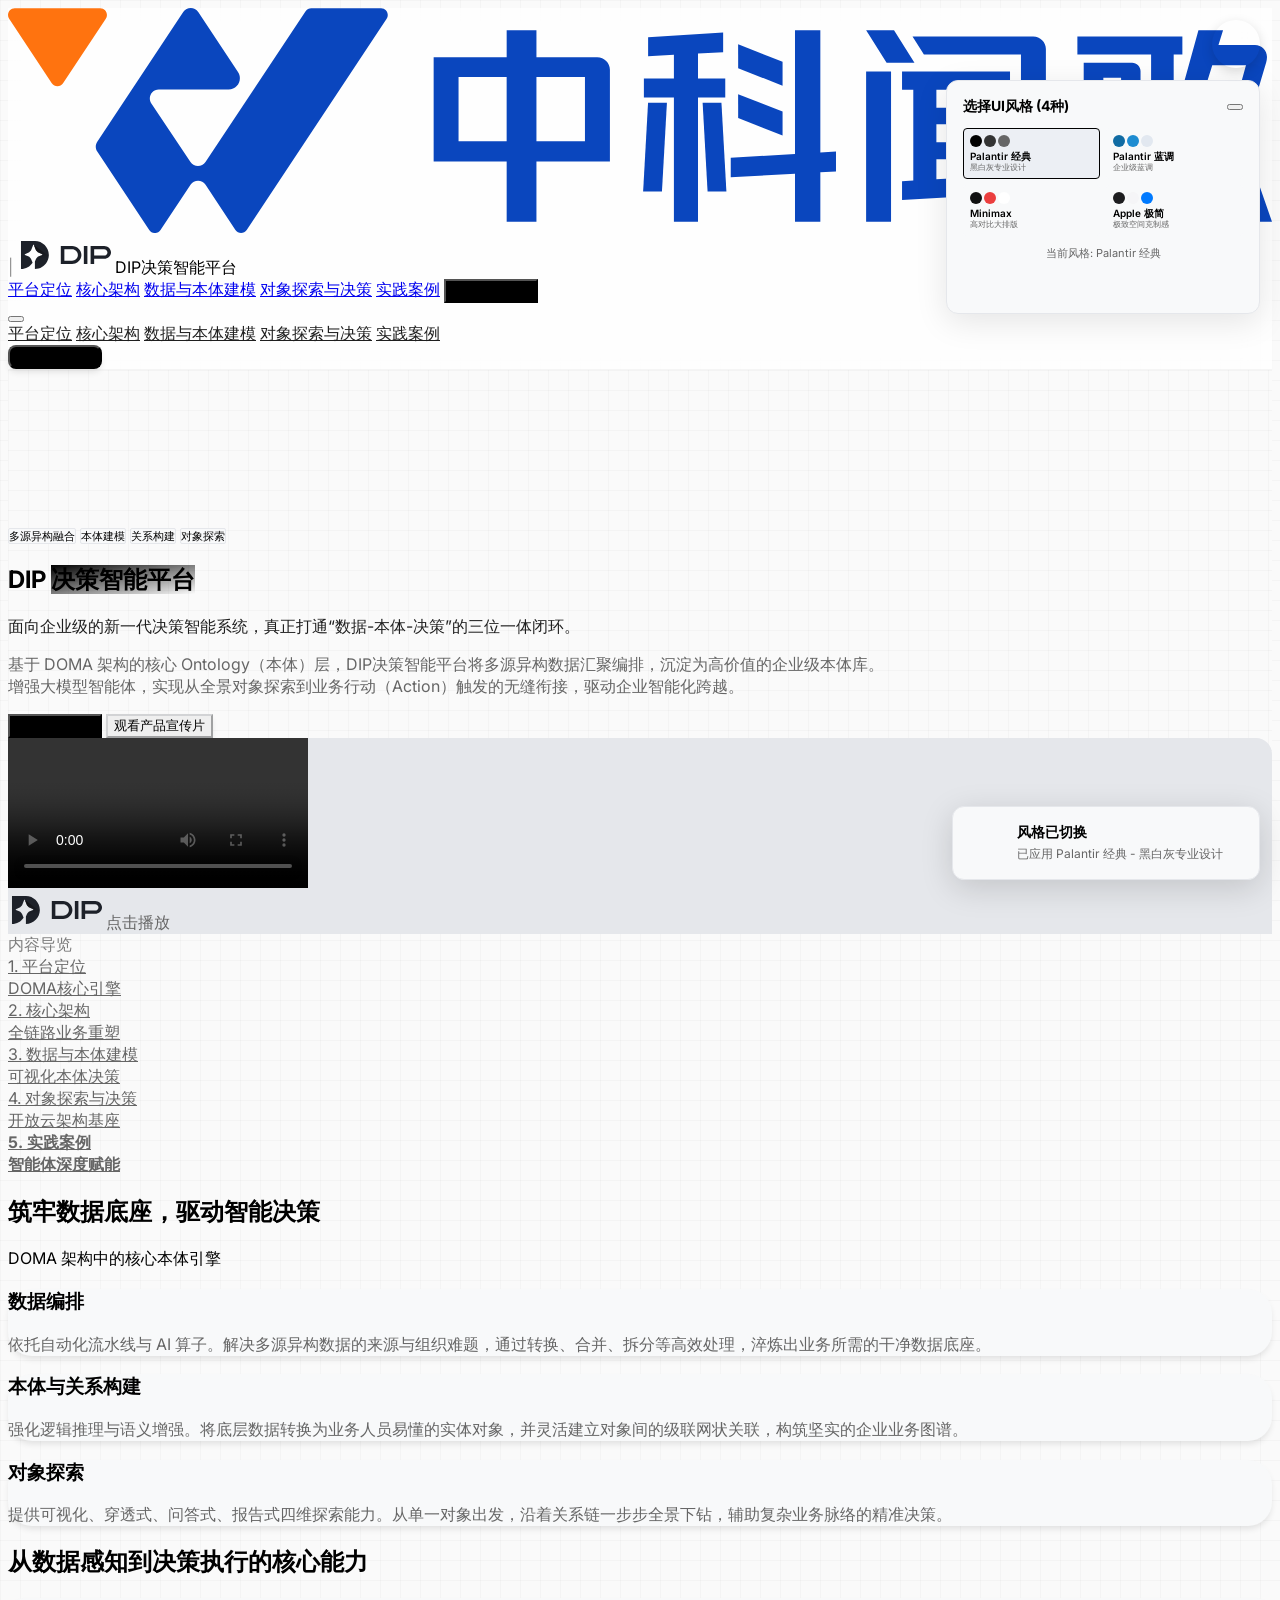
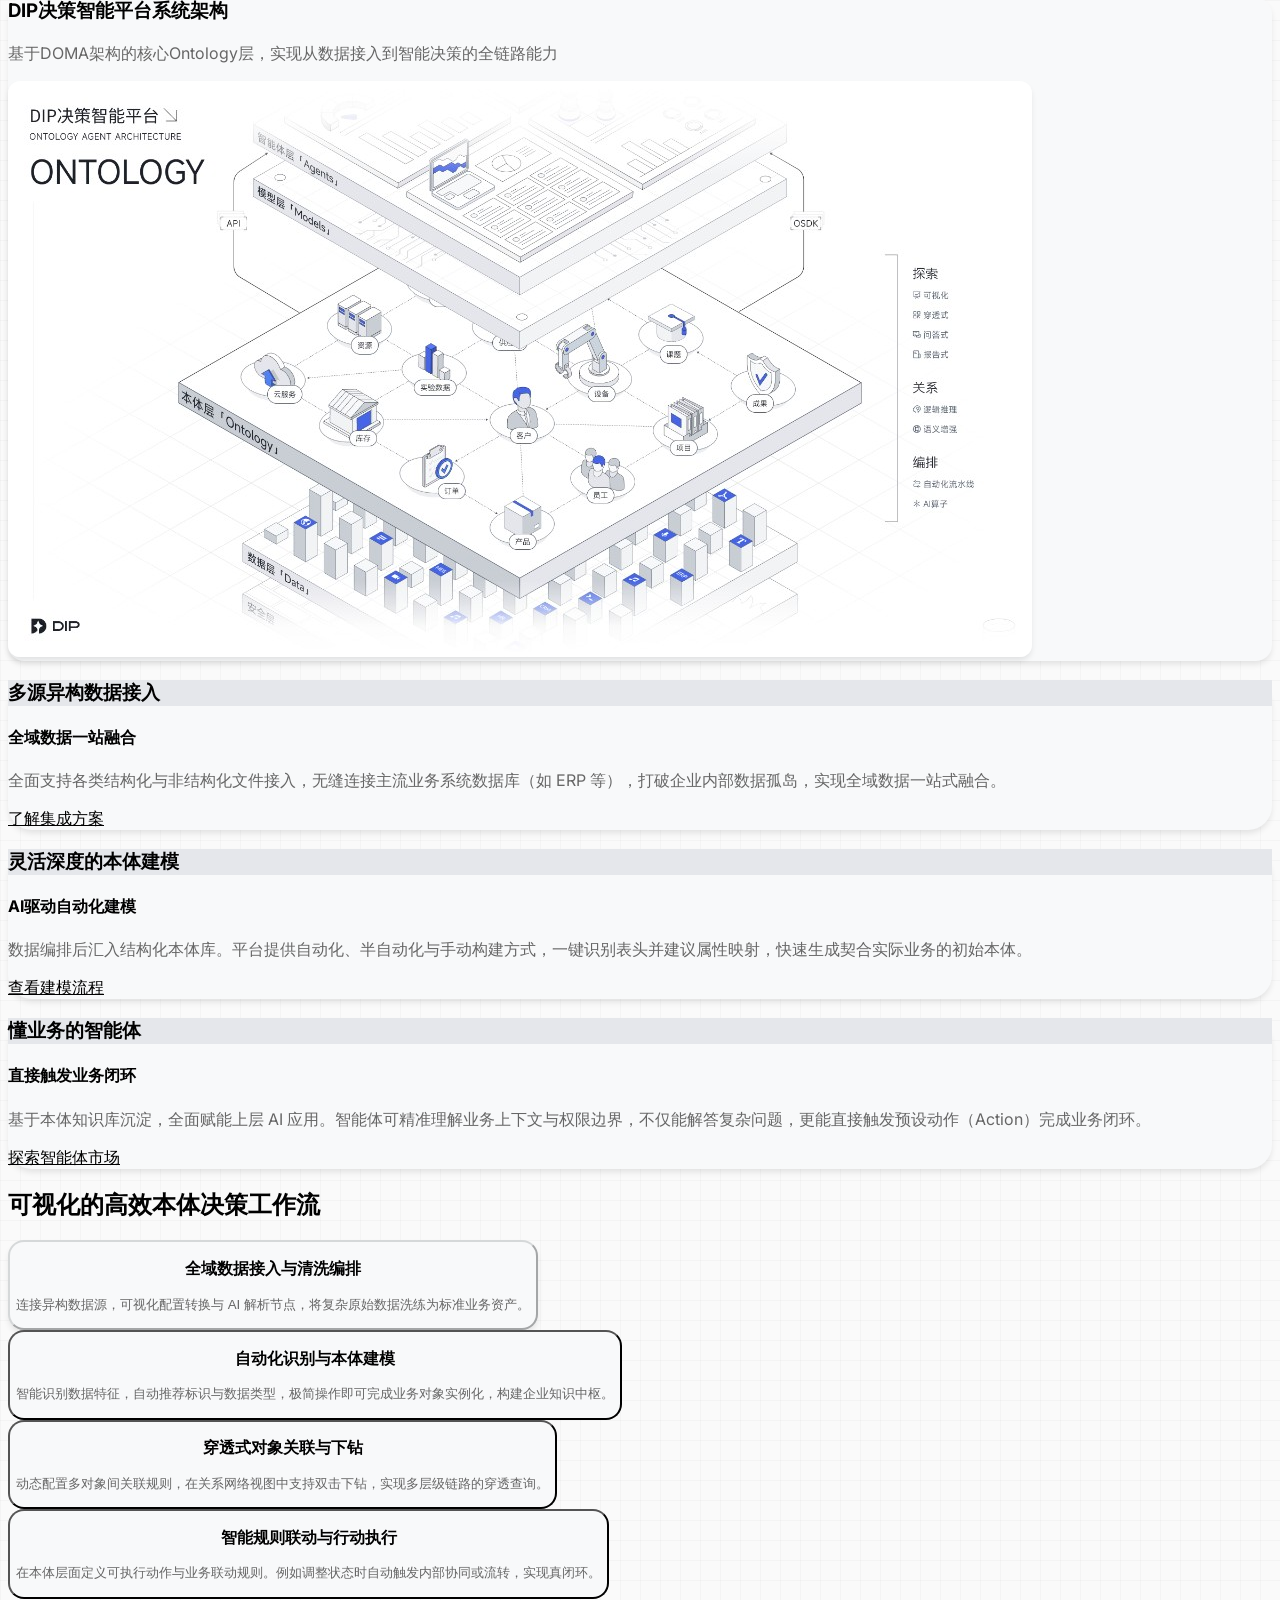
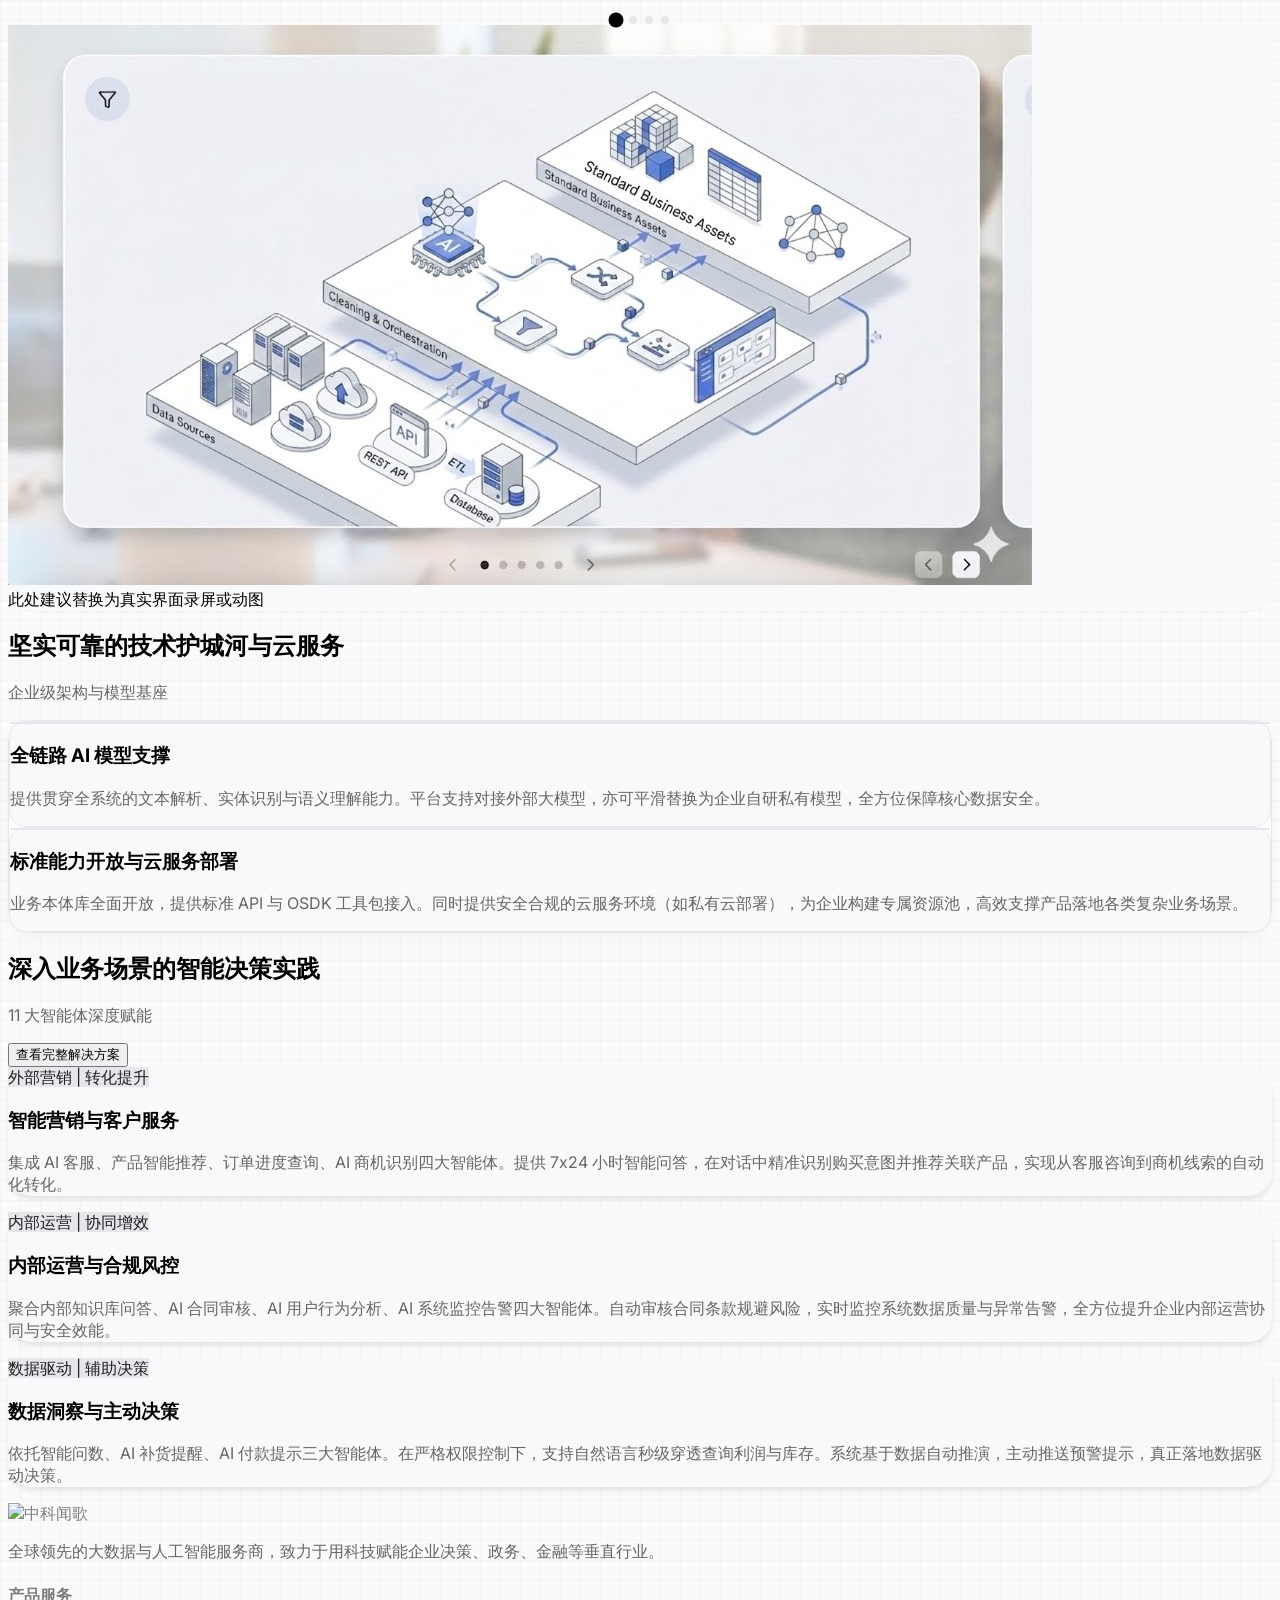
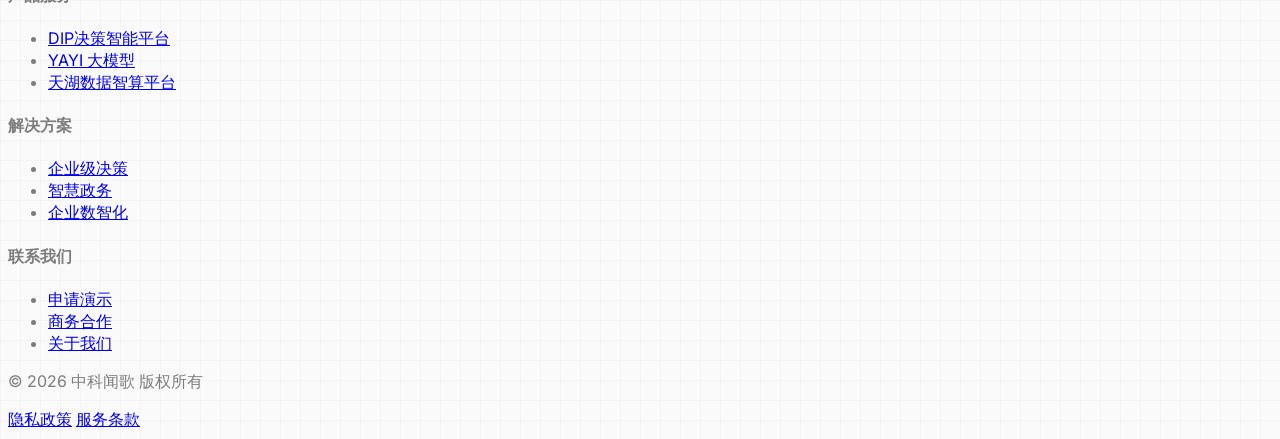
==== index.html @ 0b4388de "恢复核心架构三卡 logo；页面上仅去掉两处英文小标题（Ontology Core Capabilities / Ontology-Driven Workflows） Made-with: Curso" ====
<!DOCTYPE html>
<html lang="zh-CN" class="scroll-smooth">
<head>
    <meta charset="UTF-8">
    <meta name="viewport" content="width=device-width, initial-scale=1.0">
    <title>DIP决策智能平台 - 8种精选主题风格展示</title>
    
    <script src="https://cdn.tailwindcss.com"></script>
    <script>
        tailwind.config = {
    theme: {
        extend: {
            fontFamily: {
                sans: ['Inter', 'system-ui', 'sans-serif'],
            },
            colors: {
                primary: 'var(--color-primary)',
                secondary: 'var(--color-secondary)',
                accent: 'var(--color-accent)',
                background: 'var(--color-background)',
                surface: 'var(--color-surface)',
                textPrimary: 'var(--color-text-primary)',
                textSecondary: 'var(--color-text-secondary)',
                border: 'var(--color-border)',
                success: 'var(--color-success)',
                warning: 'var(--color-warning)',
                error: 'var(--color-error)',
            },
            borderRadius: {
                'theme-small': 'var(--radius-small)',
                'theme-medium': 'var(--radius-medium)',
                'theme-large': 'var(--radius-large)',
                'theme-xlarge': 'var(--radius-xlarge)',
            },
            boxShadow: {
                'theme-small': 'var(--shadow-small)',
                'theme-medium': 'var(--shadow-medium)',
                'theme-large': 'var(--shadow-large)',
                'theme-xlarge': 'var(--shadow-xlarge)',
            }
        }
    }
}
    </script>
    <link href="https://fonts.googleapis.com/css2?family=Inter:wght@300;400;500;600;700;800;900&display=swap" rel="stylesheet">
    
    <style>
        body {
            font-family: 'Inter', -apple-system, BlinkMacSystemFont, "Segoe UI", Roboto, "Helvetica Neue", Arial, sans-serif;
            background-color: #fafafa;
            color: #0f172a;
            -webkit-font-smoothing: antialiased;
        }
        .glass-panel {
            background: rgba(255, 255, 255, 0.75);
            backdrop-filter: blur(12px);
            border-bottom: 1px solid rgba(255, 255, 255, 0.5);
        }
        .toc-link {
            transition: all 0.3s ease;
        }
    </style>

<style>
/* =========================================
   CSS变量系统 - 8种深度定制主题
   ========================================= */
:root {
    --color-primary: #1e3a8a;
    --color-secondary: #1e40af;
    --color-accent: #3b82f6;
    --color-background: #f8fafc;
    --color-surface: #ffffff;
    --color-text-primary: #1e293b;
    --color-text-secondary: #64748b;
    --color-border: #e2e8f0;
    --color-gradient: linear-gradient(135deg, #1e3a8a 0%, #3b82f6 100%);
    --radius-base: 0.5rem;
    --shadow-base: 0 4px 6px -1px rgba(0, 0, 0, 0.1);
    --font-family: 'Inter', -apple-system, BlinkMacSystemFont, "Segoe UI", Roboto, "Helvetica Neue", Arial, sans-serif;
    --color-success: #10b981;
    --color-warning: #f59e0b;
    --color-error: #ef4444;
}

/* 1. Palantir主题 - 蓝调科技感 (深度仿写 Palantir 官网 & 蓝图风格) */
.theme-palantir {
    --color-primary: #1D4ED8; 
    --color-secondary: #2563EB; 
    --color-accent: #3B82F6;
    --color-background: #ffffff; 
    --color-surface: #ffffff;
    --color-text-primary: #0F172A;
    --color-text-secondary: #475569;
    --color-border: #E5E7EB;
    --color-gradient: linear-gradient(135deg, #1D4ED8 0%, #2563EB 100%);
    --radius-base: 0.25rem; 
    --shadow-base: 0 1px 2px rgba(0,0,0,0.05); 
    --font-family: "Helvetica Neue", -apple-system, BlinkMacSystemFont, "Segoe UI", Arial, sans-serif;
}

/* 2. Kimi主题 - 清新呼吸感 */
.theme-kimi {
    --color-primary: #2468f2;
    --color-secondary: #1c52c2;
    --color-accent: #5e93fb;
    --color-background: #ffffff; 
    --color-surface: #f9fafb;
    --color-text-primary: #111827;
    --color-text-secondary: #6b7280;
    --color-border: #f3f4f6;
    --color-gradient: linear-gradient(135deg, #2468f2 0%, #5e93fb 100%);
    --radius-base: 1.5rem; 
    --shadow-base: 0 10px 25px -5px rgba(36, 104, 242, 0.08);
    --font-family: -apple-system, BlinkMacSystemFont, "PingFang SC", "Microsoft YaHei", sans-serif;
}

/* 3. Minimax主题 - 高对比黑白与品牌红 */
.theme-minimax {
    --color-primary: #111111;
    --color-secondary: #666666;
    --color-accent: #eb3e3e;
    --color-background: #ffffff;
    --color-surface: #ffffff;
    --color-text-primary: #111111;
    --color-text-secondary: #666666;
    --color-border: #f0f0f0;
    --color-gradient: linear-gradient(135deg, #111111 0%, #333333 100%);
    --radius-base: 1.5rem;
    --shadow-base: 0 4px 20px rgba(0, 0, 0, 0.04);
    --font-family: "Outfit", "PingFang SC", -apple-system, sans-serif;
}

/* 4. Gemini主题 - 灵动多彩 */
.theme-gemini {
    --color-primary: #4285f4;
    --color-secondary: #ea4335;
    --color-accent: #fbbc05;
    --color-background: #ffffff;
    --color-surface: #ffffff;
    --color-text-primary: #202124;
    --color-text-secondary: #5f6368;
    --color-border: #dadce0;
    --color-gradient: linear-gradient(90deg, #4285f4, #ea4335, #fbbc04, #34a853);
    --radius-base: 1rem;
    --shadow-base: 0 1px 3px rgba(60,64,67,0.3), 0 4px 8px 3px rgba(60,64,67,0.15);
    --font-family: "Google Sans", "Inter", sans-serif;
}

/* 5. GPT主题 - 极简实用主义 */
.theme-gpt {
    --color-primary: #10a37f;
    --color-secondary: #0d8265;
    --color-accent: #20b896;
    --color-background: #ffffff;
    --color-surface: #f7f7f8;
    --color-text-primary: #000000;
    --color-text-secondary: #353740;
    --color-border: #e5e7eb;
    --color-gradient: linear-gradient(135deg, #10a37f 0%, #0d8265 100%);
    --radius-base: 0.375rem; 
    --shadow-base: none; 
    --font-family: "Söhne", ui-sans-serif, system-ui, -apple-system, sans-serif;
}

/* 6. Apple主题 - 极致空间感 */
.theme-apple {
    --color-primary: #000000;
    --color-secondary: #1d1d1f;
    --color-accent: #2997ff;
    --color-background: #f5f5f7;
    --color-surface: #ffffff;
    --color-text-primary: #1d1d1f;
    --color-text-secondary: #86868b;
    --color-border: #d2d2d7;
    --color-gradient: linear-gradient(135deg, #1d1d1f 0%, #434344 100%);
    --radius-base: 1.25rem;
    --shadow-base: 0 4px 24px rgba(0, 0, 0, 0.04); 
    --font-family: -apple-system, BlinkMacSystemFont, "SF Pro Text", "Helvetica Neue", sans-serif;
}

/* 7. 智谱主题 - 严谨科研视感 */
.theme-zhipu {
    --color-primary: #0066ff;
    --color-secondary: #0052cc;
    --color-accent: #3385ff;
    --color-background: #f4f6f8;
    --color-surface: #ffffff;
    --color-text-primary: #1a1a1a;
    --color-text-secondary: #666666;
    --color-border: #e2e6ea;
    --color-gradient: linear-gradient(135deg, #0066ff 0%, #0052cc 100%);
    --radius-base: 0.25rem;
    --shadow-base: 0 2px 8px rgba(0, 102, 255, 0.08);
    --font-family: "PingFang SC", "Microsoft YaHei", sans-serif;
}

/* 8. Palantir2主题 - 经典黑白灰 */
.theme-palantir2 {
    --color-primary: #000000;
    --color-secondary: #1a1a1a;
    --color-accent: #666666;
    --color-background: #ffffff;
    --color-surface: #f8f9fa;
    --color-text-primary: #000000;
    --color-text-secondary: #666666;
    --color-text-tertiary: #999999;
    --color-border: #e5e7eb;
    --color-gradient: none;
    --color-success: #00a86b;
    --color-warning: #ff9500;
    --color-error: #ff3b30;
    --radius-sm: 0.125rem;
    --radius-md: 0.25rem;
    --radius-lg: 0.375rem;
    --radius-xl: 0.5rem;
    --shadow-sm: 0 1px 1px rgba(0, 0, 0, 0.04);
    --shadow-md: 0 1px 2px rgba(0, 0, 0, 0.05);
    --shadow-lg: 0 2px 4px rgba(0, 0, 0, 0.05);
    --icon-stroke-width: 1.2px;
    --icon-linecap: square;
    --icon-linejoin: miter;
    --icon-color: #666666;
}

/* =========================================
   主题级别的深度UI复写 (排版、标题、Pills)
   ========================================= */

/* 基础过渡 */
body, h1, h2, h3, p, span, div { transition: background-color 0.3s ease, color 0.3s ease, border-color 0.3s ease; }

/* ===== 1. Palantir 蓝调 (深度定制覆盖) ===== */
.theme-palantir h1 { font-weight: 700 !important; letter-spacing: -0.02em !important; }
.theme-palantir h1 .bg-clip-text { background: none !important; color: var(--color-primary) !important; -webkit-text-fill-color: var(--color-primary) !important; }
.theme-palantir .hero-pills > span { background: #ffffff !important; border: 1px solid #cbd5e1 !important; color: #334155 !important; border-radius: 0.25rem !important; text-transform: uppercase; font-size: 0.75rem !important; font-weight: 600 !important; letter-spacing: 0.05em !important; padding: 0.4rem 1rem !important; box-shadow: none !important; transition: all 0.2s ease !important; }
.theme-palantir .hero-pills > span:hover { border-color: var(--color-secondary) !important; color: var(--color-secondary) !important; background: #f8fafc !important; }
.theme-palantir button.bg-slate-900 { background: var(--color-primary) !important; color: #ffffff !important; border-radius: 0.25rem !important; border: none !important; box-shadow: none !important; text-transform: uppercase; letter-spacing: 0.05em; font-size: 0.875rem !important;}
.theme-palantir button.bg-white\/80 { background: #ffffff !important; color: var(--color-text-primary) !important; border: 1px solid #cbd5e1 !important; border-radius: 0.25rem !important; box-shadow: none !important; text-transform: uppercase; letter-spacing: 0.05em; font-size: 0.875rem !important;}
.theme-palantir button.bg-white\/80:hover { border-color: var(--color-primary) !important; color: var(--color-primary) !important; }
/* Palantir 内容导览：时间线 / Stepper 风格 - 左侧圆点 + 竖线，偏数据平台感 */
.theme-palantir #toc-nav { border-left: 2px solid #e2e8f0 !important; padding-left: 1.25rem !important; margin-left: 5px !important; }
.theme-palantir .toc-link { position: relative !important; border-left: none !important; padding: 0.5rem 0 0.5rem 0 !important; margin-left: 0 !important; margin-bottom: 0.35rem !important; border-radius: 0 !important; background: transparent !important; color: #64748b !important; font-weight: 500 !important; transition: all 0.2s ease !important; transform: none !important; padding-left: 0.75rem !important; }
.theme-palantir .toc-link::before { content: '' !important; position: absolute !important; left: -1.375rem !important; top: 1.1rem !important; width: 8px !important; height: 8px !important; border-radius: 50% !important; background: #fff !important; border: 2px solid #94a3b8 !important; transition: all 0.2s ease !important; box-sizing: border-box !important; }
.theme-palantir .toc-link:hover { color: #1e3a5f !important; }
.theme-palantir .toc-link:hover::before { border-color: #64748b !important; background: #f1f5f9 !important; }
.theme-palantir .toc-link.active-toc { color: #1D4ED8 !important; font-weight: 600 !important; background: transparent !important; }
.theme-palantir .toc-link.active-toc::before { background: #1D4ED8 !important; border-color: #1D4ED8 !important; box-shadow: 0 0 0 3px rgba(29,78,216,0.2) !important; }
.theme-palantir .toc-link.active-toc .text-slate-500 { color: #475569 !important; }
.theme-palantir #features .grid > .group { border-radius: 2.5rem !important; border: 1px solid #e2e8f0 !important; box-shadow: 0 10px 30px rgba(0,0,0,0.04) !important; background-color: #ffffff !important; overflow: hidden !important; padding: 0 !important; }
.theme-palantir #features .bg-slate-100 { background: linear-gradient(180deg, #334155 0%, #475569 100%) !important; background-color: #334155 !important; background-image: none !important; border-bottom: none !important; height: auto !important; padding: 3rem 2rem !important; }
.theme-palantir #features .bg-slate-100 .theme-text-primary { color: #ffffff !important; }
.theme-palantir #features .bg-slate-100 i { color: #ffffff !important; stroke-width: 2px !important; width: 2.5rem !important; height: 2.5rem !important; margin-bottom: 1.5rem !important; }
.theme-palantir #features .bg-slate-100 .opacity-10 { display: none !important; }
.theme-palantir .workflow-btn { border: 1px solid transparent !important; border-bottom: 1px solid #e2e8f0 !important; border-radius: 0 !important; box-shadow: none !important; background: transparent !important; transition: all 0.2s !important; }
.theme-palantir .workflow-btn.active { border-color: transparent !important; border-bottom: 1px solid var(--color-primary) !important; background: #f8fafc !important; }
.theme-palantir .workflow-btn .icon-container { background: #f1f5f9 !important; border: 1px solid #e2e8f0 !important; border-radius: 0.25rem !important; color: #64748b !important; }
.theme-palantir .workflow-btn.active .icon-container { background: var(--color-primary) !important; border-color: var(--color-primary) !important; color: #ffffff !important; }
.theme-palantir .workflow-btn.active .title-text { color: var(--color-primary) !important; }
/* Palantir 企业/技术护城河卡片：左侧蓝条 + 轻量图标，数据平台感 */
.theme-palantir #enterprise > div.bg-slate-900 { background: linear-gradient(165deg, #f1f5f9 0%, #e2e8f0 100%) !important; border: 1px solid #cbd5e1 !important; border-radius: 0.5rem !important; box-shadow: none !important; background-image: none !important; }
.theme-palantir #enterprise > div.bg-slate-900 .opacity-10 { display: none !important; }
.theme-palantir #enterprise > div.bg-slate-900 .text-white { color: #0f172a !important; font-weight: 700 !important; letter-spacing: 0.02em !important; }
.theme-palantir #enterprise > div.bg-slate-900 .text-slate-400 { color: #475569 !important; line-height: 1.65 !important; }
.theme-palantir #enterprise > div.bg-slate-900 .bg-slate-800\/50 { background: #ffffff !important; border: 1px solid #e2e8f0 !important; border-left: 4px solid var(--color-primary) !important; border-radius: 0.375rem !important; box-shadow: 0 1px 3px rgba(0,0,0,0.04) !important; padding: 1.75rem 1.75rem 1.75rem 1.5rem !important; transition: box-shadow 0.2s ease, border-color 0.2s ease, background 0.2s ease !important; }
.theme-palantir #enterprise > div.bg-slate-900 .bg-slate-800\/50:hover { border-left-color: var(--color-secondary) !important; box-shadow: 0 8px 24px -4px rgba(29,78,216,0.12) !important; background: #ffffff !important; }
.theme-palantir #enterprise > div.bg-slate-900 .w-14.h-14 { width: 3rem !important; height: 3rem !important; min-width: 3rem !important; min-height: 3rem !important; background: rgba(29,78,216,0.1) !important; border: none !important; color: var(--color-primary) !important; border-radius: 50% !important; box-shadow: none !important; margin-bottom: 1.25rem !important; }
.theme-palantir #enterprise > div.bg-slate-900 .w-14.h-14 i { color: var(--color-primary) !important; stroke-width: 1.75px !important; width: 1.25rem !important; height: 1.25rem !important; }
/* Palantir 平台定位卡片：左侧细线 + 图标轻量化 */
.theme-palantir #dominance .group { border-radius: 0.375rem !important; border: 1px solid #e2e8f0 !important; border-left: 3px solid var(--color-primary) !important; box-shadow: 0 1px 3px rgba(0,0,0,0.04) !important; background: #ffffff !important; transition: box-shadow 0.2s ease, border-left-color 0.2s ease !important; }
.theme-palantir #dominance .group:hover { border-left-color: var(--color-secondary) !important; box-shadow: 0 8px 20px -4px rgba(29,78,216,0.1) !important; }
.theme-palantir #dominance .w-16.h-16 { background: rgba(29,78,216,0.08) !important; border: none !important; border-radius: 50% !important; color: var(--color-primary) !important; box-shadow: none !important; }
.theme-palantir #dominance .group:hover .w-16.h-16 { background: rgba(29,78,216,0.14) !important; color: var(--color-primary) !important; }
.theme-palantir #dominance .group h3 { color: #0f172a !important; font-weight: 700 !important; letter-spacing: 0.01em !important; }
.theme-palantir #dominance .group p.text-slate-500 { color: #475569 !important; }
/* Palantir 核心架构卡片：顶部细蓝线 + 深色头区统一 */
.theme-palantir #features .grid > .group { border-top: 3px solid var(--color-primary) !important; border-radius: 0.375rem !important; overflow: hidden !important; }
.theme-palantir #features .grid > .group:hover { box-shadow: 0 12px 32px -8px rgba(29,78,216,0.08) !important; }
.theme-palantir #features .bg-slate-100 .theme-text-primary { color: #ffffff !important; }
.theme-palantir #features .bg-slate-100 i { color: rgba(255,255,255,0.95) !important; }
/* Palantir 实践案例卡片：左侧细条 + 标签样式 */
.theme-palantir #cases .group { border-radius: 0.375rem !important; border: 1px solid #e2e8f0 !important; border-left: 3px solid transparent !important; box-shadow: none !important; padding: 1.75rem 1.75rem 1.75rem 1.5rem !important; background: #ffffff !important; transition: border-color 0.2s, box-shadow 0.2s, border-left-color 0.2s !important; transform: none !important; }
.theme-palantir #cases .group:hover { border-left-color: var(--color-primary) !important; box-shadow: 0 8px 24px -4px rgba(29,78,216,0.1) !important; }
.theme-palantir #cases .bg-slate-100 { background: rgba(29,78,216,0.06) !important; color: var(--color-primary) !important; border: 1px solid rgba(29,78,216,0.15) !important; border-radius: 0.25rem !important; font-weight: 600 !important; font-size: 0.6875rem !important; letter-spacing: 0.04em !important; text-transform: uppercase !important; }
.theme-palantir #cases h3.theme-text-primary { color: #0f172a !important; font-weight: 700 !important; transition: color 0.2s !important; }
.theme-palantir #cases .group:hover h3.theme-text-primary { color: var(--color-primary) !important; }

/* ===== 2. Kimi 清新 ===== */
.theme-kimi h1 { font-weight: 800 !important; }
.theme-kimi h1 .bg-clip-text { background: none !important; color: #2468f2 !important; -webkit-text-fill-color: #2468f2 !important; }
.theme-kimi p.text-slate-500 { color: #6b7280 !important; font-size: 1.125rem !important; line-height: 1.8 !important; }
.theme-kimi .hero-pills > span { background: #f0f4ff !important; border: none !important; color: #2468f2 !important; padding: 0.5rem 1.25rem !important; border-radius: 9999px !important; box-shadow: none !important; font-weight: 600 !important; }

/* ===== 3. Minimax 高对比黑白灰 ===== */
.theme-minimax h1 { font-weight: 800 !important; letter-spacing: -0.02em !important; font-size: clamp(2.5rem, 5vw, 4.5rem) !important; }
.theme-minimax h1 .bg-clip-text { background: none !important; color: #111111 !important; -webkit-text-fill-color: #111111 !important; }
.theme-minimax p.text-slate-500, .theme-minimax p.text-slate-700 { color: #111111 !important; font-weight: 500 !important; }
.theme-minimax .hero-pills > span { background: #ffffff !important; color: #111111 !important; border: 1px solid #e5e7eb !important; border-radius: 9999px !important; padding: 0.5rem 1.25rem !important; font-weight: 600 !important; box-shadow: 0 2px 8px rgba(0,0,0,0.05) !important; transition: all 0.3s ease !important; }
.theme-minimax .hero-pills > span:hover { border-color: #0050A0 !important; color: #0050A0 !important; box-shadow: 0 4px 12px rgba(0,80,160,0.1) !important; }
.theme-minimax .hero-pills svg.lucide-sparkles { stroke: url(#wenge-brand-gradient) !important; stroke-width: 2.5px !important; }
.theme-minimax button.bg-slate-900 { background: #0050A0 !important; color: #ffffff !important; border-radius: 9999px !important; border: none !important; box-shadow: 0 6px 20px rgba(0,80,160,0.25) !important; }
.theme-minimax button.bg-white\/80 { background: #ffffff !important; color: #111111 !important; border: 1px solid #e5e7eb !important; border-radius: 9999px !important; box-shadow: none !important;}
.theme-minimax #toc-nav { border-left: 2px solid #f0f0f0 !important; padding-left: 0 !important; }
.theme-minimax .toc-link { border-left: 2px solid transparent !important; padding: 0.5rem 0 0.5rem 1rem !important; margin-bottom: 0.5rem !important; border-radius: 0 !important; background-color: transparent !important; color: #999999 !important; transition: all 0.3s ease !important; transform: none !important; margin-left: -2px !important; }
.theme-minimax .toc-link:hover { background-color: transparent !important; color: #111111 !important; }
.theme-minimax .toc-link.active-toc { background-color: transparent !important; color: #111111 !important; border-left: 2px solid #0050A0 !important; box-shadow: none !important; transform: none !important; }
.theme-minimax .toc-link.active-toc .text-slate-500 { color: #666666 !important; }
.theme-minimax .workflow-btn { border: none !important; box-shadow: none !important; background: transparent !important; border-radius: 0.75rem !important; }
.theme-minimax .workflow-btn.active { background: rgba(0,80,160,0.04) !important; border: 1px solid rgba(0,80,160,0.15) !important; }
.theme-minimax .workflow-btn .icon-container { border: none !important; background: #ffffff !important; box-shadow: 0 2px 8px rgba(0,0,0,0.05) !important; }
.theme-minimax .workflow-btn.active .icon-container, .theme-minimax .workflow-btn.active .title-text { color: #0050A0 !important; }
.theme-minimax .nav-dots .dot.active { background-color: #0050A0 !important; transform: scale(1.5) !important; }
.theme-minimax #enterprise > div.bg-slate-900 { background-color: #ffffff !important; border: 1px solid #e5e7eb !important; box-shadow: 0 4px 24px rgba(0,0,0,0.02) !important; color: #111111 !important; }
.theme-minimax #enterprise > div.bg-slate-900 .text-white { color: #111111 !important; }
.theme-minimax #enterprise > div.bg-slate-900 .text-slate-400 { color: #666666 !important; }
.theme-minimax #enterprise > div.bg-slate-900 .opacity-10 { display: none !important; }
.theme-minimax #enterprise > div.bg-slate-900 .bg-slate-800\/50 { background-color: #f9fafb !important; border: 1px solid #f3f4f6 !important; }
.theme-minimax #enterprise > div.bg-slate-900 .bg-slate-800\/50:hover { background-color: #f0f4f8 !important; }
.theme-minimax #enterprise > div.bg-slate-900 .bg-slate-800 { background-color: #ffffff !important; border: 1px solid #e5e7eb !important; box-shadow: 0 2px 8px rgba(0,0,0,0.04) !important; }
.theme-minimax #enterprise > div.bg-slate-900 .text-slate-300 { color: #0050A0 !important; } 
.theme-minimax #features .bg-slate-100 { background-color: #f9fafb !important; background-image: none !important; border-bottom: 1px solid #f0f0f0 !important; }
.theme-minimax #features .bg-slate-100 .theme-text-primary { color: #111111 !important; }
.theme-minimax #features .bg-slate-100 .opacity-10 { display: none !important; }

/* ===== 4. Apple 极致空间 (带有品牌色微交互) ===== */
.theme-apple h1 { font-weight: 700 !important; letter-spacing: -0.04em !important; font-size: clamp(3rem, 6vw, 5.5rem) !important; }
.theme-apple h1 .bg-clip-text { background-image: linear-gradient(135deg, #0050A0 0%, #1d1d1f 30%, #1d1d1f 70%, #F56B00 100%) !important; -webkit-text-fill-color: transparent !important; }
.theme-apple p.text-slate-500, .theme-apple p.text-slate-700 { color: #515154 !important; font-weight: 400 !important; }
.theme-apple section.bg-white { background-color: #f5f5f7 !important; }
.theme-apple .hero-pills > span { background: #ffffff !important; border: 1px solid #d2d2d7 !important; color: #1d1d1f !important; border-radius: 9999px !important; padding: 0.5rem 1.25rem !important; box-shadow: none !important; font-weight: 500 !important; font-size: 0.85rem !important; transition: all 0.3s ease !important; }
.theme-apple .hero-pills > span:hover { background: #1d1d1f !important; color: #ffffff !important; border-color: #1d1d1f !important; }
.theme-apple .hero-pills svg.lucide-sparkles { stroke: url(#wenge-brand-gradient) !important; stroke-width: 2.5px !important; }
.theme-apple .hero-pills > span:hover svg.lucide-sparkles { stroke: #ffffff !important; }
.theme-apple button.bg-slate-900 { background: #1d1d1f !important; color: #ffffff !important; border-radius: 9999px !important; border: none !important; box-shadow: none !important; padding: 0.75rem 2rem !important; font-weight: 500 !important; transition: all 0.3s ease !important; }
.theme-apple button.bg-slate-900:hover { background: #0050A0 !important; box-shadow: 0 4px 15px rgba(0, 80, 160, 0.3) !important; } 
.theme-apple button.bg-white\/80 { background: transparent !important; color: #1d1d1f !important; border: 1px solid #1d1d1f !important; border-radius: 9999px !important; box-shadow: none !important; font-weight: 500 !important; transition: all 0.3s ease !important; }
.theme-apple button.bg-white\/80:hover { background: #1d1d1f !important; color: #ffffff !important; border-color: #1d1d1f !important; }
.theme-apple button.bg-white\/80:hover i { color: #ffffff !important; }
.theme-apple button.bg-white\/80 i { color: #1d1d1f !important; transition: color 0.3s ease !important; }
/* Apple 内容导览：轻量蓝调 · 左侧竖条 - 留白足、当前项用蓝色强调，不压重 */
.theme-apple #toc-nav { border-left: none !important; padding-left: 0 !important; }
.theme-apple .toc-link { border-left: 4px solid transparent !important; padding: 0.65rem 1rem 0.65rem 1rem !important; margin-bottom: 0.35rem !important; border-radius: 0 12px 12px 0 !important; background-color: #f5f5f7 !important; color: #86868b !important; transition: all 0.25s ease !important; transform: none !important; font-weight: 500 !important; }
.theme-apple .toc-link:hover { color: #1d1d1f !important; background-color: #e8e8ed !important; }
.theme-apple .toc-link.active-toc { background-color: #e8f4fd !important; color: #0071e3 !important; border-left-color: #0071e3 !important; border: none !important; border-left: 4px solid #0071e3 !important; box-shadow: none !important; font-weight: 600 !important; }
.theme-apple .toc-link.active-toc .text-slate-500 { color: #5e9ce6 !important; }
.theme-apple #dominance .bg-white, .theme-apple #features > div.mb-12, .theme-apple #features .grid > .group, .theme-apple #cases .group { border-radius: 1.5rem !important; border: none !important; box-shadow: 0 4px 24px rgba(0,0,0,0.03) !important; background-color: #ffffff !important; }
.theme-apple #dominance .w-16.h-16 { background: #f5f5f7 !important; border: none !important; color: #1d1d1f !important; border-radius: 50% !important; transition: all 0.3s ease !important;}
.theme-apple #dominance .group:hover .w-16.h-16 { color: #0050A0 !important; background: #f0f4ff !important; } 
.theme-apple #features > div.mb-12 .bg-slate-50\/50, .theme-apple #features > div.mb-12 .bg-slate-50\/30 { background-color: #ffffff !important; border-bottom: 1px solid #f5f5f7 !important; }
.theme-apple #features .grid > .group .bg-slate-100 { background: #f5f5f7 !important; border-bottom: none !important; }
.theme-apple #features .grid > .group .theme-text-primary { color: #1d1d1f !important; transition: color 0.3s ease !important;}
.theme-apple #features .grid > .group:hover .theme-text-primary { color: #0050A0 !important; } 
.theme-apple #features .grid > .group .opacity-10 { display: none !important; }
.theme-apple .workflow-btn { border: none !important; box-shadow: none !important; background: transparent !important; border-radius: 1.25rem !important; transition: all 0.3s ease !important; }
.theme-apple .workflow-btn.active { background: #ffffff !important; box-shadow: 0 4px 24px rgba(0,0,0,0.04) !important; }
.theme-apple .workflow-btn .icon-container { border: none !important; background: #f5f5f7 !important; color: #1d1d1f !important; box-shadow: none !important; border-radius: 50% !important; }
.theme-apple .workflow-btn.active .icon-container { background: #0050A0 !important; color: #ffffff !important; } 
.theme-apple .workflow-btn.active .title-text { color: #1d1d1f !important; font-weight: 600 !important; }
.theme-apple .nav-dots .dot { background-color: #d2d2d7 !important; width: 8px !important; height: 8px !important; border-radius: 9999px !important; transition: all 0.3s cubic-bezier(0.4, 0, 0.2, 1) !important; }
.theme-apple .nav-dots .dot.active { background-color: #1d1d1f !important; transform: none !important; width: 28px !important; }
.theme-apple #workflow-ui-image { border-radius: 1.5rem !important; }
.theme-apple #workflows .aspect-\[4\/3\] { border: none !important; box-shadow: 0 10px 40px rgba(0,0,0,0.06) !important; border-radius: 1.5rem !important; }
.theme-apple #enterprise > div.bg-slate-900 { background-color: #000000 !important; border: none !important; border-radius: 2rem !important; box-shadow: 0 20px 40px rgba(0,0,0,0.1) !important; }
.theme-apple #enterprise > div.bg-slate-900 .opacity-10 { display: none !important; }
.theme-apple #enterprise > div.bg-slate-900 .bg-slate-800\/50 { background-color: #1c1c1e !important; border: none !important; border-radius: 1.5rem !important; transition: all 0.3s ease !important; }
.theme-apple #enterprise > div.bg-slate-900 .bg-slate-800\/50:hover { background-color: #2c2c2e !important; transform: scale(1.02) !important; }
.theme-apple #enterprise > div.bg-slate-900 .w-14.h-14 { background-color: #3a3a3c !important; border: none !important; color: #ffffff !important; border-radius: 50% !important; box-shadow: none !important; transition: color 0.3s ease !important;}
.theme-apple #enterprise > div.bg-slate-900 .bg-slate-800\/50:hover .w-14.h-14 i { color: #F56B00 !important; } 
.theme-apple #enterprise > div.bg-slate-900 .text-white { color: #f5f5f7 !important; }
.theme-apple #enterprise > div.bg-slate-900 .text-slate-400 { color: #a1a1aa !important; }
.theme-apple #cases .group { padding: 2.5rem !important; }
.theme-apple #cases .bg-slate-100 { background: #f5f5f7 !important; color: #1d1d1f !important; font-weight: 600 !important; border: none !important; padding: 0.4rem 1rem !important; border-radius: 9999px !important; }
.theme-apple #cases h3.theme-text-primary { color: #1d1d1f !important; font-weight: 600 !important; transition: color 0.3s ease !important; }
.theme-apple #cases .group:hover h3.theme-text-primary { color: #0050A0 !important; } 

/* ===== 5. Palantir 经典 (修复悬浮按钮丢失bug) ===== */
.theme-palantir2 [data-lucide] { stroke-width: var(--icon-stroke-width, 1.2px) !important; stroke-linecap: var(--icon-linecap, square) !important; stroke-linejoin: var(--icon-linejoin, miter) !important; stroke: var(--icon-color, #666666) !important; }
.theme-palantir2 .bg-gradient-to-br, .theme-palantir2 .bg-gradient-to-tr, .theme-palantir2 .bg-gradient, .theme-palantir2 [class*="bg-gradient"]:not(.bg-clip-text) { background-image: none !important; background-color: var(--color-surface, #f8f9fa) !important; }
.theme-palantir2 .bg-clip-text { background-image: none !important; background-color: transparent !important; color: var(--color-text-primary, #000000) !important; -webkit-text-fill-color: var(--color-text-primary, #000000) !important; }
.theme-palantir2 .rounded, .theme-palantir2 .rounded-lg, .theme-palantir2 .rounded-xl, .theme-palantir2 .rounded-2xl, .theme-palantir2 .rounded-3xl { border-radius: var(--radius-md, 0.25rem) !important; }
.theme-palantir2 .shadow, .theme-palantir2 .shadow-sm, .theme-palantir2 .shadow-md, .theme-palantir2 .shadow-lg, .theme-palantir2 .shadow-xl { box-shadow: var(--shadow-sm, 0 1px 1px rgba(0, 0, 0, 0.04)) !important; }
.theme-palantir2 nav .text-slate-600 { color: var(--color-text-primary, #000000) !important; opacity: 1 !important; visibility: visible !important; }
.theme-palantir2 .hero-pills > span { background: #f8f9fa !important; border: 1px solid #e5e7eb !important; color: #000000 !important; border-radius: 0.125rem !important; text-transform: uppercase; font-size: 0.7rem; box-shadow: none !important; }
.theme-palantir2 #enterprise > div.bg-slate-900 { background-color: #ffffff !important; border: 1px solid #e5e7eb !important; box-shadow: 0 4px 12px rgba(0,0,0,0.03) !important; color: #000000 !important; }
.theme-palantir2 #enterprise > div.bg-slate-900 .text-white { color: #000000 !important; }
.theme-palantir2 #enterprise > div.bg-slate-900 .text-slate-400 { color: #666666 !important; }
.theme-palantir2 #enterprise > div.bg-slate-900 .opacity-10 { display: none !important; }
.theme-palantir2 #enterprise > div.bg-slate-900 .bg-slate-800\/50 { background-color: #f8f9fa !important; border: 1px solid #e5e7eb !important; box-shadow: none !important; transition: all 0.2s ease !important; }
.theme-palantir2 #enterprise > div.bg-slate-900 .bg-slate-800\/50:hover { background-color: #ffffff !important; border-color: #000000 !important; }
.theme-palantir2 #enterprise > div.bg-slate-900 .w-14.h-14 { background-color: #ffffff !important; border: 1px solid #e5e7eb !important; box-shadow: none !important; }
.theme-palantir2 #enterprise > div.bg-slate-900 .w-14.h-14 i { color: #000000 !important; }

/* Palantir 经典：页面背景为很浅的方格本网格，不喧宾夺主 */
body.theme-palantir2 { background-color: #fafafa !important; background-image: linear-gradient(rgba(0,0,0,0.022) 1px, transparent 1px), linear-gradient(90deg, rgba(0,0,0,0.022) 1px, transparent 1px) !important; background-size: 20px 20px !important; }
/* 首屏也使用同款浅方格，并去掉遮罩让网格透出 */
.theme-palantir2 #hero-section { background-color: #fafafa !important; background-image: linear-gradient(rgba(0,0,0,0.022) 1px, transparent 1px), linear-gradient(90deg, rgba(0,0,0,0.022) 1px, transparent 1px) !important; background-size: 20px 20px !important; }
.theme-palantir2 #hero-section .bg-white\/40 { background: transparent !important; }
.theme-palantir2 #hero-section .absolute.inset-0.z-0 > svg { opacity: 0 !important; }

/* 应用主题变量 */
body { background-color: var(--color-background); color: var(--color-text-primary); font-family: var(--font-family); transition: all 0.3s ease; }
.theme-bg { background: var(--color-gradient); }
.theme-text-primary { color: var(--color-primary); }
.theme-text-secondary { color: var(--color-text-secondary); }
.theme-bg-primary { background-color: var(--color-primary); }
.theme-bg-surface { background-color: var(--color-surface); }
.theme-border { border-color: var(--color-border); }
.theme-rounded { border-radius: var(--radius-base); }
.theme-shadow { box-shadow: var(--shadow-base); }

/* 主题选择器样式 */
.theme-selector-container { position: fixed; top: 80px; right: 20px; z-index: 1000; background: var(--color-surface); border: 1px solid var(--color-border); border-radius: 12px; padding: 16px; box-shadow: 0 8px 32px rgba(0, 0, 0, 0.1); width: 280px; max-height: 55vh; min-height: 200px; overflow-y: auto; scrollbar-width: thin; scrollbar-color: var(--color-primary) var(--color-surface); }
.theme-selector-container::-webkit-scrollbar { width: 6px; }
.theme-selector-container::-webkit-scrollbar-track { background: var(--color-surface); border-radius: 3px; }
.theme-selector-container::-webkit-scrollbar-thumb { background: var(--color-primary); border-radius: 3px; }
.theme-selector-container::-webkit-scrollbar-thumb:hover { background: var(--color-secondary); }
.theme-selector-header { font-weight: 700; font-size: 14px; margin-bottom: 12px; color: var(--color-text-primary); display: flex; align-items: center; justify-content: space-between; }
.theme-grid { display: grid; grid-template-columns: repeat(2, 1fr); gap: 6px; margin-bottom: 10px; }
.theme-card { border: 1px solid transparent; border-radius: 4px; padding: 6px; cursor: pointer; transition: all 0.2s ease; background: var(--color-surface); }
.theme-card:hover { transform: translateY(-2px); box-shadow: 0 4px 12px rgba(0, 0, 0, 0.1); }
.theme-card.active { border-color: var(--color-primary); background-color: rgba(var(--color-primary-rgb, 30, 58, 138), 0.05); }
.theme-color-preview { display: flex; gap: 2px; margin-bottom: 4px; }
.color-dot { width: 12px; height: 12px; border-radius: 50%; }
.theme-name { font-size: 10px; font-weight: 600; color: var(--color-text-primary); margin-bottom: 1px; line-height: 1.1; }
.theme-desc { font-size: 8px; color: var(--color-text-secondary); line-height: 1.1; }

.theme-toggle-btn { position: fixed; top: 20px; right: 20px; z-index: 1001; background: var(--color-gradient); color: white; border: none; border-radius: 50%; width: 48px; height: 48px; display: flex; align-items: center; justify-content: center; cursor: pointer; box-shadow: 0 4px 12px rgba(0, 0, 0, 0.15); transition: all 0.3s ease; }
.theme-toggle-btn:hover { transform: scale(1.1); }

/* ===== 通用组件覆盖 ===== */
[class*="theme-"] .rounded { border-radius: calc(var(--radius-base) * 0.5) !important; }
[class*="theme-"] .rounded-lg { border-radius: calc(var(--radius-base) * 1) !important; }
[class*="theme-"] .rounded-xl { border-radius: calc(var(--radius-base) * 1.5) !important; }
[class*="theme-"] .rounded-2xl { border-radius: calc(var(--radius-base) * 2) !important; }
[class*="theme-"] .rounded-3xl { border-radius: calc(var(--radius-base) * 3) !important; }
[class*="theme-"] .shadow-sm { box-shadow: var(--shadow-base) !important; }
[class*="theme-"] .shadow { box-shadow: var(--shadow-base) !important; }
[class*="theme-"] .shadow-md { box-shadow: var(--shadow-base) !important; }

/* ===== 轮播进度点样式 ===== */
.carousel-nav { display: flex; justify-content: center; margin-top: 1rem; width: 100%; }
.nav-dots { display: flex; gap: 8px; align-items: center; }
.nav-dots .dot { width: 8px; height: 8px; border-radius: 9999px; background-color: var(--color-border); border: none; cursor: pointer; transition: all 0.3s ease; padding: 0; }
.nav-dots .dot:hover { opacity: 0.8; }
.nav-dots .dot.active { background-color: var(--color-primary); transform: scale(1.2); width: 10px; height: 10px; }

/* ===== 通用背景颜色覆盖 ===== */
[class*="theme-"] .bg-blue-50 { background-color: color-mix(in srgb, var(--color-background) 80%, var(--color-surface)) !important; }
[class*="theme-"] .bg-blue-500 { background-color: var(--color-accent) !important; }
[class*="theme-"] .bg-blue-50\/80 { background-color: color-mix(in srgb, var(--color-background) 80%, transparent) !important; }
[class*="theme-"] .bg-green-500\/80 { background-color: color-mix(in srgb, var(--color-success) 80%, transparent) !important; }
[class*="theme-"] .bg-indigo-50 { background-color: color-mix(in srgb, var(--color-background) 60%, var(--color-surface)) !important; }
[class*="theme-"] .bg-indigo-500 { background-color: var(--color-secondary) !important; }
[class*="theme-"] .bg-indigo-50\/80 { background-color: color-mix(in srgb, var(--color-background) 80%, transparent) !important; }
[class*="theme-"] .bg-red-500\/80 { background-color: color-mix(in srgb, var(--color-error) 80%, transparent) !important; }
[class*="theme-"] .bg-slate-100 { background-color: var(--color-border) !important; }
[class*="theme-"] .bg-slate-200 { background-color: color-mix(in srgb, var(--color-border) 80%, black 20%) !important; }
[class*="theme-"] .bg-slate-50 { background-color: var(--color-surface) !important; }
[class*="theme-"] .bg-slate-50\/80 { background-color: color-mix(in srgb, var(--color-surface) 80%, transparent) !important; }
[class*="theme-"] .bg-slate-800\/50 { background-color: color-mix(in srgb, var(--color-text-primary) 50%, transparent) !important; }
[class*="theme-"] .bg-slate-900 { background-color: var(--color-text-primary) !important; }
[class*="theme-"] .bg-slate-900\/10 { background-color: color-mix(in srgb, var(--color-text-primary) 10%, transparent) !important; }
[class*="theme-"] .bg-teal-50\/80 { background-color: color-mix(in srgb, var(--color-background) 80%, transparent) !important; }
[class*="theme-"] .bg-yellow-500\/80 { background-color: color-mix(in srgb, var(--color-warning) 80%, transparent) !important; }
[class*="theme-"] .bg-white { background-color: var(--color-surface) !important; }

/* ===== 通用文本颜色覆盖 ===== */
[class*="theme-"] .text-blue-100\/80 { color: color-mix(in srgb, var(--color-primary) 20%, white 80%) !important; }
[class*="theme-"] .text-blue-300 { color: color-mix(in srgb, var(--color-primary) 70%, white 30%) !important; }
[class*="theme-"] .text-blue-400 { color: color-mix(in srgb, var(--color-primary) 85%, white 15%) !important; }
[class*="theme-"] .text-blue-600 { color: var(--color-primary) !important; }
[class*="theme-"] .text-green-400 { color: var(--color-success) !important; }
[class*="theme-"] .text-indigo-300 { color: color-mix(in srgb, var(--color-secondary) 70%, white 30%) !important; }
[class*="theme-"] .text-indigo-600 { color: var(--color-secondary) !important; }
[class*="theme-"] .text-orange-400 { color: var(--color-warning) !important; }
[class*="theme-"] .text-purple-400 { color: color-mix(in srgb, var(--color-secondary) 85%, white 15%) !important; }
[class*="theme-"] .text-slate-300 { color: color-mix(in srgb, var(--color-text-secondary) 70%, white 30%) !important; }
[class*="theme-"] .text-slate-400 { color: color-mix(in srgb, var(--color-text-secondary) 85%, white 15%) !important; }
[class*="theme-"] .text-slate-500 { color: var(--color-text-secondary) !important; }
[class*="theme-"] .text-slate-600 { color: color-mix(in srgb, var(--color-text-secondary) 15%, black 85%) !important; }
[class*="theme-"] .text-slate-700 { color: color-mix(in srgb, var(--color-text-secondary) 30%, black 70%) !important; }
[class*="theme-"] .text-slate-800 { color: var(--color-text-primary) !important; }
[class*="theme-"] .text-slate-900 { color: var(--color-text-primary) !important; }
[class*="theme-"] .text-teal-600 { color: var(--color-accent) !important; }
[class*="theme-"] .text-yellow-200 { color: color-mix(in srgb, var(--color-warning) 30%, white 70%) !important; }

/* ===== 通用边框颜色覆盖 ===== */
[class*="theme-"] .border-blue-100 { border-color: color-mix(in srgb, var(--color-primary) 20%, white 80%) !important; }
[class*="theme-"] .border-blue-200 { border-color: color-mix(in srgb, var(--color-primary) 40%, white 60%) !important; }
[class*="theme-"] .border-blue-600 { border-color: var(--color-primary) !important; }
[class*="theme-"] .border-indigo-100 { border-color: color-mix(in srgb, var(--color-secondary) 20%, white 80%) !important; }
[class*="theme-"] .border-slate-100 { border-color: var(--color-border) !important; }
[class*="theme-"] .border-slate-200 { border-color: color-mix(in srgb, var(--color-border) 50%, black 10%) !important; }
[class*="theme-"] .border-slate-700 { border-color: color-mix(in srgb, var(--color-text-secondary) 70%, black 30%) !important; }
[class*="theme-"] .border-slate-700\/50 { border-color: color-mix(in srgb, var(--color-text-secondary) 35%, black 15%, transparent 50%) !important; }
[class*="theme-"] .border-slate-800 { border-color: var(--color-text-primary) !important; }
[class*="theme-"] .border-teal-100 { border-color: color-mix(in srgb, var(--color-accent) 20%, white 80%) !important; }

/* ===== 通用渐变颜色覆盖 ===== */
[class*="theme-"] .from-blue-100\/40 { background-image: linear-gradient(to bottom right, color-mix(in srgb, var(--color-primary) 10%, white 90%) 40%, transparent) !important; }
[class*="theme-"] .from-blue-50 { background-image: linear-gradient(to bottom right, color-mix(in srgb, var(--color-primary) 5%, white 95%), transparent) !important; }
[class*="theme-"] .from-blue-500 { background-image: linear-gradient(to bottom right, var(--color-accent), transparent) !important; }
[class*="theme-"] .from-blue-500\/10 { background-image: linear-gradient(to bottom right, color-mix(in srgb, var(--color-accent) 10%, transparent 90%), transparent) !important; }
[class*="theme-"] .from-blue-600 { background-image: linear-gradient(to bottom right, var(--color-primary), transparent) !important; }
[class*="theme-"] .from-cyan-500 { background-image: linear-gradient(to bottom right, var(--color-accent), transparent) !important; }
[class*="theme-"] .from-cyan-50\/40 { background-image: linear-gradient(to bottom right, color-mix(in srgb, var(--color-accent) 5%, white 95%) 40%, transparent) !important; }
[class*="theme-"] .from-indigo-500 { background-image: linear-gradient(to bottom right, var(--color-secondary), transparent) !important; }
[class*="theme-"] .from-indigo-600 { background-image: linear-gradient(to bottom right, var(--color-secondary), transparent) !important; }
[class*="theme-"] .from-indigo-900 { background-image: linear-gradient(to bottom right, color-mix(in srgb, var(--color-secondary) 90%, black 10%), transparent) !important; }
[class*="theme-"] .from-slate-100 { background-image: linear-gradient(to bottom right, var(--color-background), transparent) !important; }
[class*="theme-"] .from-slate-700 { background-image: linear-gradient(to bottom right, color-mix(in srgb, var(--color-text-secondary) 70%, black 30%), transparent) !important; }
[class*="theme-"] .bg-gradient-to-br.from-blue-600.to-indigo-600 { background-image: var(--color-gradient) !important; }

/* ===== 通用悬停状态覆盖 ===== */
[class*="theme-"] .group-hover\:bg-blue-600\/80:hover { background-color: color-mix(in srgb, var(--color-primary) 80%, transparent) !important; }
[class*="theme-"] .group-hover\:border-blue-400:hover { border-color: color-mix(in srgb, var(--color-primary) 85%, white 15%) !important; }
[class*="theme-"] .group-hover\:text-blue-600:hover { color: var(--color-primary) !important; }
[class*="theme-"] .group-hover\:text-indigo-600:hover { color: var(--color-secondary) !important; }
[class*="theme-"] .group-hover\:text-slate-700:hover { color: color-mix(in srgb, var(--color-text-secondary) 30%, black 70%) !important; }
[class*="theme-"] .hover\:bg-slate-50:hover { background-color: var(--color-background) !important; }
[class*="theme-"] .hover\:bg-slate-800:hover { background-color: var(--color-text-primary) !important; }
[class*="theme-"] .hover\:border-blue-400:hover { border-color: color-mix(in srgb, var(--color-primary) 85%, white 15%) !important; }
[class*="theme-"] .hover\:border-slate-200:hover { border-color: var(--color-border) !important; }
[class*="theme-"] .hover\:text-blue-400:hover { color: color-mix(in srgb, var(--color-primary) 85%, white 15%) !important; }
[class*="theme-"] .hover\:text-blue-600:hover { color: var(--color-primary) !important; }
[class*="theme-"] .hover\:text-blue-800:hover { color: color-mix(in srgb, var(--color-primary) 90%, black 10%) !important; }
[class*="theme-"] .hover\:text-indigo-800:hover { color: color-mix(in srgb, var(--color-secondary) 90%, black 10%) !important; }
[class*="theme-"] .hover\:text-slate-900:hover { color: var(--color-text-primary) !important; }

/* ===== 通用图标优化 ===== */
[class*="theme-"] [data-lucide] { transition: all 0.2s ease !important; }
[class*="theme-"] .icon-container [data-lucide] { stroke: currentColor !important; }

@media (max-width: 768px) {
    [class*="theme-"] [data-lucide] { stroke-width: 1.8px !important; }
}

</style>

</head>
<body class="selection:bg-blue-200 selection:text-blue-900 relative">

    <!-- 用于为 Minimax 主题提供品牌双色渐变的 SVG 定义 (全局隐藏) -->
    <svg style="width:0;height:0;position:absolute;" aria-hidden="true" focusable="false">
        <linearGradient id="wenge-brand-gradient" x1="0%" y1="0%" x2="100%" y2="100%">
            <stop offset="0%" stop-color="#0050A0" />
            <stop offset="100%" stop-color="#F56B00" />
        </linearGradient>
    </svg>

    <!-- Navigation -->
    <nav class="sticky top-0 z-50 glass-panel">
        <div class="w-full mx-auto px-4 sm:px-6 lg:px-12 h-16 flex items-center justify-between">
            <div class="flex items-center gap-3">
                <img src="assets/中科闻歌-logo.svg" alt="中科闻歌" class="h-5 sm:h-6 object-contain">
                <span class="text-slate-300 mx-1 hidden sm:inline">|</span>
                <img src="assets/DIP-LOGO.svg" alt="DIP" class="h-6 sm:h-7 object-contain">
                <span class="text-slate-800 font-bold text-base sm:text-lg inline tracking-tight hidden sm:inline">DIP决策智能平台</span>
            </div>
            
            <!-- Desktop Menu -->
            <div class="hidden md:flex items-center gap-8 text-sm font-semibold text-slate-600">
                <a href="#dominance" class="hover:text-blue-600 transition">平台定位</a>
                <a href="#features" class="hover:text-blue-600 transition">核心架构</a>
                <a href="#workflows" class="hover:text-blue-600 transition">数据与本体建模</a>
                <a href="#enterprise" class="hover:text-blue-600 transition">对象探索与决策</a>
                <a href="#cases" class="hover:text-blue-600 transition">实践案例</a>
                <button class="bg-slate-900 text-white px-5 py-2.5 rounded-full hover:opacity-90 transition-all font-bold">立即体验平台</button>
            </div>

            <!-- Mobile Menu Toggle Button -->
            <div class="md:hidden flex items-center">
                <button id="mobile-menu-btn" class="text-slate-600 hover:text-blue-600 focus:outline-none p-2 transition-colors">
                    <i data-lucide="menu" class="w-6 h-6"></i>
                </button>
            </div>
        </div>

        <!-- Mobile Menu Dropdown -->
        <div id="mobile-menu" class="hidden md:hidden absolute top-16 left-0 w-full bg-white/95 backdrop-blur-xl border-b border-slate-200 shadow-xl overflow-hidden transition-all duration-300">
            <div class="px-4 pt-2 pb-6 space-y-1 flex flex-col">
                <a href="#dominance" class="mobile-nav-link block px-4 py-3.5 text-base font-semibold text-slate-700 hover:text-blue-600 hover:bg-slate-50 rounded transition-colors">平台定位</a>
                <a href="#features" class="mobile-nav-link block px-4 py-3.5 text-base font-semibold text-slate-700 hover:text-blue-600 hover:bg-slate-50 rounded transition-colors">核心架构</a>
                <a href="#workflows" class="mobile-nav-link block px-4 py-3.5 text-base font-semibold text-slate-700 hover:text-blue-600 hover:bg-slate-50 rounded transition-colors">数据与本体建模</a>
                <a href="#enterprise" class="mobile-nav-link block px-4 py-3.5 text-base font-semibold text-slate-700 hover:text-blue-600 hover:bg-slate-50 rounded transition-colors">对象探索与决策</a>
                <a href="#cases" class="mobile-nav-link block px-4 py-3.5 text-base font-semibold text-slate-700 hover:text-blue-600 hover:bg-slate-50 rounded transition-colors">实践案例</a>
                <div class="pt-4 mt-2 border-t border-slate-100">
                    <button class="w-full bg-slate-900 text-white px-5 py-3.5 rounded-lg shadow-md font-bold text-center active:scale-95 transition-transform">立即体验平台</button>
                </div>
            </div>
        </div>
    </nav>

    <!-- Hero Section -->
    <section id="hero-section" class="relative pt-24 pb-20 lg:pt-32 lg:pb-28 overflow-hidden bg-white">
        <div class="absolute inset-0 z-0 pointer-events-none">
            <div class="absolute top-[-20%] right-[-10%] w-[1000px] h-[1000px] rounded-full bg-slate-50 blur-[100px]"></div>
            <div class="absolute bottom-[-20%] left-[-10%] w-[800px] h-[800px] rounded-full bg-slate-50 blur-[100px]"></div>
            
            <svg class="absolute inset-0 w-full h-full opacity-30" xmlns="http://www.w3.org/2000/svg">
                <defs>
                    <pattern id="hero-grid" width="40" height="40" patternUnits="userSpaceOnUse">
                        <path d="M 40 0 L 0 0 0 40" fill="none" stroke="#e2e8f0" stroke-width="0.5" opacity="0.6"/>
                    </pattern>
                </defs>
                <rect width="100%" height="100%" fill="url(#hero-grid)" />
            </svg>
            <div class="absolute inset-0 bg-white/40 backdrop-blur-[1px]"></div>
        </div>

        <div class="w-full mx-auto px-4 sm:px-6 lg:px-12 relative z-10 text-center">
            <div class="hero-pills flex flex-wrap justify-center gap-2 sm:gap-3 mb-10">
                <span class="px-4 py-1.5 rounded-full border border-slate-200 bg-white/80 backdrop-blur-sm text-xs font-bold theme-text-primary shadow-sm transition-all duration-300">多源异构融合</span>
                <span class="px-4 py-1.5 rounded-full border border-slate-200 bg-white/80 backdrop-blur-sm text-xs font-bold theme-text-primary shadow-sm transition-all duration-300">本体建模</span>
                <span class="px-4 py-1.5 rounded-full border border-slate-200 bg-white/80 backdrop-blur-sm text-xs font-bold theme-text-primary shadow-sm transition-all duration-300">关系构建</span>
                <span class="px-4 py-1.5 rounded-full border border-slate-200 bg-white/80 backdrop-blur-sm text-xs font-bold theme-text-primary shadow-sm flex items-center gap-1 mt-2 sm:mt-0 transition-all duration-300">
                    <i data-lucide="sparkles" class="w-3 h-3"></i> 对象探索
                </span>
            </div>

            <h1 class="text-4xl sm:text-5xl md:text-6xl lg:text-7xl font-black tracking-tight text-slate-900 mb-6 transition-all duration-300">
                DIP <span class="text-transparent bg-clip-text bg-gradient-to-r from-blue-600 via-indigo-600 to-purple-600 transition-all duration-300">决策智能平台</span>
            </h1>
            
            <p class="text-base sm:text-lg md:text-xl lg:text-2xl text-slate-700 font-bold mb-8 mx-auto whitespace-normal lg:whitespace-nowrap overflow-hidden text-ellipsis w-full px-2 transition-all duration-300">
                面向企业级的新一代决策智能系统，真正打通“数据-本体-决策”的三位一体闭环。
            </p>

            <p class="text-sm sm:text-base md:text-lg text-slate-500 max-w-5xl mx-auto leading-relaxed mb-12 font-medium px-4 transition-all duration-300">
                基于 DOMA 架构的核心 Ontology（本体）层，DIP决策智能平台将多源异构数据汇聚编排，沉淀为高价值的企业级本体库。<br class="hidden md:block">增强大模型智能体，实现从全景对象探索到业务行动（Action）触发的无缝衔接，驱动企业智能化跨越。
            </p>

            <div class="flex flex-col sm:flex-row justify-center gap-4 px-4">
                <button class="bg-slate-900 text-white px-8 py-3.5 rounded-full font-bold hover:bg-slate-800 transition shadow-xl shadow-slate-900/20 flex items-center justify-center gap-2 w-full sm:w-auto">
                    立即体验平台 <i data-lucide="arrow-right" class="w-4 h-4"></i>
                </button>
                <button class="bg-white/80 backdrop-blur-md text-slate-800 border border-slate-200 px-8 py-3.5 rounded-full font-bold hover:bg-slate-50 transition shadow-sm w-full sm:w-auto flex items-center justify-center gap-2">
                    <i data-lucide="play-circle" class="w-5 h-5 theme-text-primary"></i> 观看产品宣传片
                </button>
            </div>

            <!-- 实际视频播放器：未播放时显示 DIP logo 占位，点击后播放 -->
            <div class="mt-16 sm:mt-20 relative mx-auto max-w-5xl shadow-2xl rounded-2xl overflow-hidden border border-slate-200 bg-slate-100 group" id="hero-video-wrap">
                <video 
                    id="hero-video"
                    class="relative z-10 w-full h-full object-cover aspect-[16/10] sm:aspect-[16/9] bg-slate-100" 
                    controls 
                    preload="metadata"
                    playsinline
                >
                    <source src="assets/DIP决策智能平台视频-V2.mp4" type="video/mp4">
                    您的浏览器不支持 HTML5 视频，请升级浏览器。
                </video>
                <div id="hero-video-poster" class="absolute inset-0 z-20 flex flex-col items-center justify-center gap-4 bg-slate-100 cursor-pointer transition-opacity duration-300" aria-label="点击播放视频">
                    <img src="assets/DIP-LOGO.svg" alt="DIP" class="w-24 h-24 sm:w-32 sm:h-32 object-contain opacity-90 pointer-events-none select-none">
                    <span class="flex items-center justify-center w-14 h-14 rounded-full bg-white/90 shadow-lg border border-slate-200 text-slate-700 hover:bg-white hover:scale-105 transition-transform duration-200 pointer-events-none">
                        <i data-lucide="play" class="w-7 h-7 ml-0.5 text-slate-700"></i>
                    </span>
                    <span class="text-sm text-slate-500 font-medium pointer-events-none">点击播放</span>
                </div>
            </div>
        </div>
    </section>

    <!-- Main Content Grid -->
    <div class="w-full mx-auto px-4 sm:px-6 lg:px-12 py-16 grid grid-cols-1 lg:grid-cols-5 gap-12 items-start relative">
        
        <aside class="sticky top-28 col-span-1 hidden lg:block py-4">
            <div class="text-xs font-mono text-slate-400 uppercase tracking-widest mb-6">内容导览</div>
            <nav class="border-l border-slate-200 flex flex-col space-y-4" id="toc-nav">
                <a href="#dominance" class="toc-link block pl-4 py-2 border-l-2 border-transparent text-slate-500 transition-all hover:opacity-80">
                    <div class="text-base">1. 平台定位</div>
                    <div class="text-xs font-normal opacity-70 mt-1.5 leading-relaxed text-slate-500">DOMA核心引擎</div>
                </a>
                <a href="#features" class="toc-link block pl-4 py-2 border-l-2 border-transparent text-slate-500 transition-all hover:opacity-80">
                    <div class="text-base">2. 核心架构</div>
                    <div class="text-xs font-normal opacity-70 mt-1.5 leading-relaxed text-slate-500">全链路业务重塑</div>
                </a>
                <a href="#workflows" class="toc-link block pl-4 py-2 border-l-2 border-transparent text-slate-500 transition-all hover:opacity-80">
                    <div class="text-base">3. 数据与本体建模</div>
                    <div class="text-xs font-normal opacity-70 mt-1.5 leading-relaxed text-slate-500">可视化本体决策</div>
                </a>
                <a href="#enterprise" class="toc-link block pl-4 py-2 border-l-2 border-transparent text-slate-500 transition-all hover:opacity-80">
                    <div class="text-base">4. 对象探索与决策</div>
                    <div class="text-xs font-normal opacity-70 mt-1.5 leading-relaxed text-slate-500">开放云架构基座</div>
                </a>
                <a href="#cases" class="toc-link block pl-4 py-2 border-l-2 border-transparent text-slate-500 transition-all hover:opacity-80">
                    <div class="text-base">5. 实践案例</div>
                    <div class="text-xs font-normal opacity-70 mt-1.5 leading-relaxed text-slate-500">智能体深度赋能</div>
                </a>
            </nav>
        </aside>

        <!-- Content Area -->
        <main class="col-span-1 lg:col-span-4 w-full min-w-0 flex flex-col gap-16 lg:gap-24">
            
            <section id="dominance" class="scroll-mt-28">
                <div class="mb-8 lg:mb-10 text-left">
                    <h2 class="text-sm font-bold tracking-wider theme-text-primary uppercase mb-3">筑牢数据底座，驱动智能决策</h2>
                    <p class="text-2xl sm:text-3xl md:text-4xl font-black text-slate-900 mb-4 tracking-tight">DOMA 架构中的核心本体引擎</p>
                </div>

                <div class="grid grid-cols-1 md:grid-cols-3 gap-8">
                    <div class="group flex flex-col items-center text-center p-8 bg-white rounded-3xl border border-slate-200 shadow-sm hover:shadow-xl transition-all duration-300">
                        <div class="w-16 h-16 rounded-2xl bg-slate-50 border border-slate-100 flex items-center justify-center mb-6 theme-text-primary group-hover:scale-110 transition-transform duration-500">
                            <i data-lucide="database" class="w-8 h-8"></i>
                        </div>
                        <h3 class="text-xl font-bold text-slate-900 mb-4">数据编排</h3>
                        <p class="text-slate-500 text-sm leading-relaxed">依托自动化流水线与 AI 算子。解决多源异构数据的来源与组织难题，通过转换、合并、拆分等高效处理，淬炼出业务所需的干净数据底座。</p>
                    </div>

                    <div class="group flex flex-col items-center text-center p-8 bg-white rounded-3xl border border-slate-200 shadow-sm hover:shadow-xl transition-all duration-300">
                        <div class="w-16 h-16 rounded-2xl bg-slate-50 border border-slate-100 flex items-center justify-center mb-6 theme-text-primary group-hover:scale-110 transition-transform duration-500">
                            <i data-lucide="network" class="w-8 h-8"></i>
                        </div>
                        <h3 class="text-xl font-bold text-slate-900 mb-4">本体与关系构建</h3>
                        <p class="text-slate-500 text-sm leading-relaxed">强化逻辑推理与语义增强。将底层数据转换为业务人员易懂的实体对象，并灵活建立对象间的级联网状关联，构筑坚实的企业业务图谱。</p>
                    </div>

                    <div class="group flex flex-col items-center text-center p-8 bg-white rounded-3xl border border-slate-200 shadow-sm hover:shadow-xl transition-all duration-300">
                        <div class="w-16 h-16 rounded-2xl bg-slate-50 border border-slate-100 flex items-center justify-center mb-6 theme-text-primary group-hover:scale-110 transition-transform duration-500">
                            <i data-lucide="compass" class="w-8 h-8"></i>
                        </div>
                        <h3 class="text-xl font-bold text-slate-900 mb-4">对象探索</h3>
                        <p class="text-slate-500 text-sm leading-relaxed">提供可视化、穿透式、问答式、报告式四维探索能力。从单一对象出发，沿着关系链一步步全景下钻，辅助复杂业务脉络的精准决策。</p>
                    </div>
                </div>
            </section>

            <section id="features" class="scroll-mt-28 pt-10 border-t border-slate-200">
                <div class="mb-8 lg:mb-10 text-left">
                    <h2 class="text-2xl sm:text-3xl md:text-4xl font-black text-slate-900">从数据感知到决策执行的核心能力</h2>
                </div>

                <!-- 系统架构图 -->
                <div class="mb-12 rounded-2xl border border-slate-200 overflow-hidden bg-white shadow-sm hover:shadow-md transition-shadow duration-300">
                    <div class="p-5 sm:p-6 border-b border-slate-100 bg-slate-50/50 flex items-center justify-between">
                        <div>
                            <h3 class="text-lg sm:text-xl font-bold text-slate-900">DIP决策智能平台系统架构</h3>
                            <p class="text-sm text-slate-500 mt-1.5 font-medium">基于DOMA架构的核心Ontology层，实现从数据接入到智能决策的全链路能力</p>
                        </div>
                        <div class="hidden sm:flex w-10 h-10 bg-white rounded-full border border-slate-200 items-center justify-center shadow-sm theme-text-primary">
                            <i data-lucide="layout-grid" class="w-5 h-5"></i>
                        </div>
                    </div>
                    <div class="p-6 sm:p-10 bg-slate-50/30 flex justify-center items-center group relative overflow-hidden">
                        <img src="assets/architecture.png" alt="DIP决策智能平台系统架构 - Ontology Agent Architecture" class="w-full max-w-5xl h-auto rounded-xl shadow-sm border border-slate-100 group-hover:scale-[1.01] transition-transform duration-500">
                    </div>
                </div>

                <div class="grid grid-cols-1 md:grid-cols-2 xl:grid-cols-3 gap-6">
                    <div class="group rounded-3xl overflow-hidden bg-white border border-slate-200 shadow-sm hover:shadow-lg transition-all duration-500 flex flex-col h-full transform hover:-translate-y-1">
                        <div class="h-40 sm:h-48 bg-slate-100 relative overflow-hidden flex items-center justify-center transition-transform duration-700">
                            <div class="absolute inset-0 theme-bg opacity-10"></div>
                            <div class="relative z-10 theme-text-primary flex flex-col items-center transform group-hover:scale-110 transition-transform">
                                <i data-lucide="layers" class="w-10 h-10 sm:w-12 sm:h-12 mb-2 sm:mb-3"></i>
                                <h3 class="text-xl sm:text-2xl font-black tracking-wider">多源异构数据接入</h3>
                            </div>
                        </div>
                        <div class="p-6 sm:p-8 flex-1 flex flex-col">
                            <h4 class="text-lg font-black text-slate-900 mb-2 sm:mb-3">全域数据一站融合</h4>
                            <p class="text-slate-500 leading-relaxed mb-6 text-sm flex-1 font-medium">
                                全面支持各类结构化与非结构化文件接入，无缝连接主流业务系统数据库（如 ERP 等），打破企业内部数据孤岛，实现全域数据一站式融合。
                            </p>
                            <a href="#" class="inline-flex items-center text-sm font-bold theme-text-primary hover:opacity-80 transition group/link">
                                了解集成方案 <i data-lucide="arrow-right" class="w-4 h-4 ml-1 transform group-hover/link:translate-x-1 transition-transform"></i>
                            </a>
                        </div>
                    </div>

                    <div class="group rounded-3xl overflow-hidden bg-white border border-slate-200 shadow-sm hover:shadow-lg transition-all duration-500 flex flex-col h-full transform hover:-translate-y-1">
                        <div class="h-40 sm:h-48 bg-slate-100 relative overflow-hidden flex items-center justify-center transition-transform duration-700">
                            <div class="absolute inset-0 theme-bg opacity-10"></div>
                            <div class="relative z-10 theme-text-primary flex flex-col items-center transform group-hover:scale-110 transition-transform">
                                <i data-lucide="git-merge" class="w-10 h-10 sm:w-12 sm:h-12 mb-2 sm:mb-3"></i>
                                <h3 class="text-xl sm:text-2xl font-black tracking-wider">灵活深度的本体建模</h3>
                            </div>
                        </div>
                        <div class="p-6 sm:p-8 flex-1 flex flex-col">
                            <h4 class="text-lg font-black text-slate-900 mb-2 sm:mb-3">AI驱动自动化建模</h4>
                            <p class="text-slate-500 leading-relaxed mb-6 text-sm flex-1 font-medium">
                                数据编排后汇入结构化本体库。平台提供自动化、半自动化与手动构建方式，一键识别表头并建议属性映射，快速生成契合实际业务的初始本体。
                            </p>
                            <a href="#" class="inline-flex items-center text-sm font-bold theme-text-primary hover:opacity-80 transition group/link">
                                查看建模流程 <i data-lucide="arrow-right" class="w-4 h-4 ml-1 transform group-hover/link:translate-x-1 transition-transform"></i>
                            </a>
                        </div>
                    </div>

                    <div class="group rounded-3xl overflow-hidden bg-white border border-slate-200 shadow-sm hover:shadow-lg transition-all duration-500 flex flex-col h-full transform hover:-translate-y-1 md:col-span-2 xl:col-span-1">
                        <div class="h-40 sm:h-48 bg-slate-100 relative overflow-hidden flex items-center justify-center transition-transform duration-700">
                            <div class="absolute inset-0 theme-bg opacity-10"></div>
                            <div class="relative z-10 theme-text-primary flex flex-col items-center transform group-hover:scale-110 transition-transform">
                                <i data-lucide="cpu" class="w-10 h-10 sm:w-12 sm:h-12 mb-2 sm:mb-3"></i>
                                <h3 class="text-xl sm:text-2xl font-black tracking-wider">懂业务的智能体</h3>
                            </div>
                        </div>
                        <div class="p-6 sm:p-8 flex-1 flex flex-col">
                            <h4 class="text-lg font-black text-slate-900 mb-2 sm:mb-3">直接触发业务闭环</h4>
                            <p class="text-slate-500 leading-relaxed mb-6 text-sm flex-1 font-medium">
                                基于本体知识库沉淀，全面赋能上层 AI 应用。智能体可精准理解业务上下文与权限边界，不仅能解答复杂问题，更能直接触发预设动作（Action）完成业务闭环。
                            </p>
                            <a href="#" class="inline-flex items-center text-sm font-bold theme-text-primary hover:opacity-80 transition group/link">
                                探索智能体市场 <i data-lucide="arrow-right" class="w-4 h-4 ml-1 transform group-hover/link:translate-x-1 transition-transform"></i>
                            </a>
                        </div>
                    </div>
                </div>
            </section>

            <section id="workflows" class="scroll-mt-28 pt-10 border-t border-slate-200">
                <div class="mb-8 lg:mb-10 text-left">
                    <h2 class="text-2xl sm:text-3xl md:text-4xl font-black text-slate-900 mb-4 tracking-tight">可视化的高效本体决策工作流</h2>
                </div>

                <div class="grid grid-cols-1 xl:grid-cols-12 gap-8 items-stretch">
                    
                    <div class="xl:col-span-5 space-y-3 sm:space-y-4 relative order-2 xl:order-1 flex flex-col justify-center">
                        <div class="absolute left-6 top-8 bottom-8 w-px bg-slate-200 -z-10 hidden sm:block"></div>

                        <div class="palantir-carousel w-full" data-autoplay="true" data-interval="5000">
                            <!-- 工作流列表容器 -->
                            <div class="carousel-slides flex flex-col gap-4">
                                <div class="slide active" id="data_pipeline">
                                    <button class="workflow-btn w-full text-left p-4 sm:p-5 lg:p-6 rounded-2xl transition-all duration-300 bg-slate-50 border border-slate-200 shadow-sm relative group" data-target="data_pipeline">
                                        <div class="flex gap-4">
                                            <div class="icon-container w-10 h-10 sm:w-12 sm:h-12 rounded-full border border-blue-200 bg-blue-50 flex items-center justify-center shrink-0 shadow-sm theme-text-primary transition-colors duration-300">
                                                <i data-lucide="filter" class="w-5 h-5"></i>
                                            </div>
                                            <div>
                                                <h3 class="title-text text-base sm:text-lg font-bold theme-text-primary mb-1 sm:mb-2 transition-colors duration-300">全域数据接入与清洗编排</h3>
                                                <p class="text-slate-500 text-xs sm:text-sm leading-relaxed font-medium">连接异构数据源，可视化配置转换与 AI 解析节点，将复杂原始数据洗练为标准业务资产。</p>
                                            </div>
                                        </div>
                                    </button>
                                </div>

                                <div class="slide" id="ontology">
                                    <button class="workflow-btn w-full text-left p-4 sm:p-5 lg:p-6 rounded-2xl transition-all duration-300 bg-white border border-transparent hover:border-slate-200 hover:shadow-sm relative group" data-target="ontology">
                                        <div class="flex gap-4">
                                            <div class="icon-container w-10 h-10 sm:w-12 sm:h-12 rounded-full border border-slate-200 bg-white flex items-center justify-center shrink-0 shadow-sm text-slate-400 transition-colors duration-300">
                                                <i data-lucide="box" class="w-5 h-5"></i>
                                            </div>
                                            <div>
                                                <h3 class="title-text text-base sm:text-lg font-bold text-slate-900 mb-1 sm:mb-2 transition-colors duration-300">自动化识别与本体建模</h3>
                                                <p class="text-slate-500 text-xs sm:text-sm leading-relaxed font-medium">智能识别数据特征，自动推荐标识与数据类型，极简操作即可完成业务对象实例化，构建企业知识中枢。</p>
                                            </div>
                                        </div>
                                    </button>
                                </div>

                                <div class="slide" id="exploration">
                                    <button class="workflow-btn w-full text-left p-4 sm:p-5 lg:p-6 rounded-2xl transition-all duration-300 bg-white border border-transparent hover:border-slate-200 hover:shadow-sm relative group" data-target="exploration">
                                        <div class="flex gap-4">
                                            <div class="icon-container w-10 h-10 sm:w-12 sm:h-12 rounded-full border border-slate-200 bg-white flex items-center justify-center shrink-0 shadow-sm text-slate-400 transition-colors duration-300">
                                                <i data-lucide="share-2" class="w-5 h-5"></i>
                                            </div>
                                            <div>
                                                <h3 class="title-text text-base sm:text-lg font-bold text-slate-900 mb-1 sm:mb-2 transition-colors duration-300">穿透式对象关联与下钻</h3>
                                                <p class="text-slate-500 text-xs sm:text-sm leading-relaxed font-medium">动态配置多对象间关联规则，在关系网络视图中支持双击下钻，实现多层级链路的穿透查询。</p>
                                            </div>
                                        </div>
                                    </button>
                                </div>

                                <div class="slide" id="action">
                                    <button class="workflow-btn w-full text-left p-4 sm:p-5 lg:p-6 rounded-2xl transition-all duration-300 bg-white border border-transparent hover:border-slate-200 hover:shadow-sm relative group" data-target="action">
                                        <div class="flex gap-4">
                                            <div class="icon-container w-10 h-10 sm:w-12 sm:h-12 rounded-full border border-slate-200 bg-white flex items-center justify-center shrink-0 shadow-sm text-slate-400 transition-colors duration-300">
                                                <i data-lucide="zap" class="w-5 h-5"></i>
                                            </div>
                                            <div>
                                                <h3 class="title-text text-base sm:text-lg font-bold text-slate-900 mb-1 sm:mb-2 transition-colors duration-300">智能规则联动与行动执行</h3>
                                                <p class="text-slate-500 text-xs sm:text-sm leading-relaxed font-medium">在本体层面定义可执行动作与业务联动规则。例如调整状态时自动触发内部协同或流转，实现真闭环。</p>
                                            </div>
                                        </div>
                                    </button>
                                </div>
                            </div>
                            
                            <div class="carousel-nav flex justify-center mt-6">
                                <div class="nav-dots flex gap-2">
                                    <button class="dot active w-2 h-2 rounded-full bg-slate-300 transition-all duration-300" data-slide="0" aria-label="切换到步骤 1"></button>
                                    <button class="dot w-2 h-2 rounded-full bg-slate-300 transition-all duration-300" data-slide="1" aria-label="切换到步骤 2"></button>
                                    <button class="dot w-2 h-2 rounded-full bg-slate-300 transition-all duration-300" data-slide="2" aria-label="切换到步骤 3"></button>
                                    <button class="dot w-2 h-2 rounded-full bg-slate-300 transition-all duration-300" data-slide="3" aria-label="切换到步骤 4"></button>
                                </div>
                            </div>
                        </div>
                    </div>

                    <div class="xl:col-span-7 xl:sticky xl:top-28 z-10 order-1 xl:order-2 flex items-center">
                        <div class="w-full aspect-[4/3] rounded-3xl shadow-xl overflow-hidden border border-slate-200 bg-slate-50 relative group">
                            <!-- 你可以通过修改 src 替换为真实的系统操作 GIF/视频 -->
                            <img id="workflow-ui-image" src="assets/workflow-slide-1.png" alt="数据与本体建模 - 工作流示意" class="w-full h-full object-contain transition-opacity duration-500 bg-white">
                            <!-- 遮罩信息提示 -->
                            <div class="absolute bottom-4 right-4 bg-black/60 backdrop-blur-sm text-white px-3 py-1.5 rounded-lg text-xs flex items-center gap-2 opacity-0 group-hover:opacity-100 transition-opacity">
                                <i data-lucide="info" class="w-3 h-3"></i> 此处建议替换为真实界面录屏或动图
                            </div>
                        </div>
                    </div>

                </div>
            </section>

            <section id="enterprise" class="scroll-mt-28 pt-10 border-t border-slate-200">
                <div class="mb-8 lg:mb-10 text-left">
                    <h2 class="text-2xl sm:text-3xl font-black text-slate-900 mb-3 tracking-tight">坚实可靠的技术护城河与云服务</h2>
                    <p class="text-slate-500 text-base sm:text-lg font-medium">企业级架构与模型基座</p>
                </div>

                <div class="bg-slate-900 text-white p-8 sm:p-10 lg:p-12 rounded-3xl border border-slate-800 shadow-xl relative overflow-hidden group">
                    <div class="absolute inset-0 theme-bg opacity-10 transition-opacity duration-700"></div>
                    
                    <div class="grid grid-cols-1 md:grid-cols-2 gap-8 lg:gap-12 relative z-10">
                        <div class="p-6 rounded-2xl border border-slate-700/50 bg-slate-800/50 hover:bg-slate-800 transition-colors">
                            <div class="w-14 h-14 bg-slate-800 rounded-xl flex items-center justify-center mb-6 shadow-inner border border-slate-700">
                                <i data-lucide="shield-check" class="w-7 h-7 text-slate-300"></i>
                            </div>
                            <h3 class="text-xl font-bold mb-4 tracking-wider text-white">全链路 AI 模型支撑</h3>
                            <p class="text-slate-400 text-sm leading-relaxed font-medium">提供贯穿全系统的文本解析、实体识别与语义理解能力。平台支持对接外部大模型，亦可平滑替换为企业自研私有模型，全方位保障核心数据安全。</p>
                        </div>
                        
                        <div class="p-6 rounded-2xl border border-slate-700/50 bg-slate-800/50 hover:bg-slate-800 transition-colors">
                            <div class="w-14 h-14 bg-slate-800 rounded-xl flex items-center justify-center mb-6 shadow-inner border border-slate-700">
                                <i data-lucide="cloud" class="w-7 h-7 text-slate-300"></i>
                            </div>
                            <h3 class="text-xl font-bold mb-4 tracking-wider text-white">标准能力开放与云服务部署</h3>
                            <p class="text-slate-400 text-sm leading-relaxed font-medium">业务本体库全面开放，提供标准 API 与 OSDK 工具包接入。同时提供安全合规的云服务环境（如私有云部署），为企业构建专属资源池，高效支撑产品落地各类复杂业务场景。</p>
                        </div>
                    </div>
                </div>
            </section>

            <section id="cases" class="scroll-mt-28 pt-10 border-t border-slate-200">
                <div class="flex flex-col md:flex-row justify-between items-start md:items-end mb-8 lg:mb-10 gap-4">
                    <div>
                        <h2 class="text-2xl sm:text-3xl font-black text-slate-900 mb-3 tracking-tight">深入业务场景的智能决策实践</h2>
                        <p class="text-slate-500 text-base sm:text-lg font-medium">11 大智能体深度赋能</p>
                    </div>
                    <button class="flex items-center text-sm font-bold theme-text-primary hover:opacity-80 transition">
                        查看完整解决方案 <i data-lucide="arrow-right" class="w-4 h-4 ml-1"></i>
                    </button>
                </div>

                <div class="grid grid-cols-1 md:grid-cols-3 gap-6">
                    <div class="group cursor-pointer bg-white p-8 rounded-3xl border border-slate-200 shadow-sm hover:shadow-lg transition-all duration-300">
                        <div>
                            <div class="flex items-center gap-2 mb-5">
                                <span class="text-xs font-bold px-3 py-1.5 bg-slate-100 text-slate-700 rounded-md">外部营销 | 转化提升</span>
                            </div>
                            <h3 class="text-xl font-bold text-slate-900 mb-4 theme-text-primary transition-colors">智能营销与客户服务</h3>
                            <p class="text-slate-500 text-sm leading-relaxed font-medium">集成 AI 客服、产品智能推荐、订单进度查询、AI 商机识别四大智能体。提供 7x24 小时智能问答，在对话中精准识别购买意图并推荐关联产品，实现从客服咨询到商机线索的自动化转化。</p>
                        </div>
                    </div>

                    <div class="group cursor-pointer bg-white p-8 rounded-3xl border border-slate-200 shadow-sm hover:shadow-lg transition-all duration-300">
                        <div>
                            <div class="flex items-center gap-2 mb-5">
                                <span class="text-xs font-bold px-3 py-1.5 bg-slate-100 text-slate-700 rounded-md">内部运营 | 协同增效</span>
                            </div>
                            <h3 class="text-xl font-bold text-slate-900 mb-4 theme-text-primary transition-colors">内部运营与合规风控</h3>
                            <p class="text-slate-500 text-sm leading-relaxed font-medium">聚合内部知识库问答、AI 合同审核、AI 用户行为分析、AI 系统监控告警四大智能体。自动审核合同条款规避风险，实时监控系统数据质量与异常告警，全方位提升企业内部运营协同与安全效能。</p>
                        </div>
                    </div>

                    <div class="group cursor-pointer bg-white p-8 rounded-3xl border border-slate-200 shadow-sm hover:shadow-lg transition-all duration-300">
                        <div>
                            <div class="flex items-center gap-2 mb-5">
                                <span class="text-xs font-bold px-3 py-1.5 bg-slate-100 text-slate-700 rounded-md">数据驱动 | 辅助决策</span>
                            </div>
                            <h3 class="text-xl font-bold text-slate-900 mb-4 theme-text-primary transition-colors">数据洞察与主动决策</h3>
                            <p class="text-slate-500 text-sm leading-relaxed font-medium">依托智能问数、AI 补货提醒、AI 付款提示三大智能体。在严格权限控制下，支持自然语言秒级穿透查询利润与库存。系统基于数据自动推演，主动推送预警提示，真正落地数据驱动决策。</p>
                        </div>
                    </div>
                </div>
            </section>
        </main>
    </div>

    <!-- Footer -->
    <footer class="bg-[#0f111a] text-slate-400 py-12 sm:py-16 border-t border-slate-800 mt-12">
        <div class="w-full mx-auto px-4 sm:px-6 lg:px-12">
            <div class="grid grid-cols-2 md:grid-cols-4 gap-8 md:gap-12 mb-12">
                <div class="col-span-2 md:col-span-1">
                    <div class="flex items-center gap-2 mb-4 sm:mb-6 text-white">
                        <img src="image_17ff04.png" alt="中科闻歌" class="h-7 sm:h-8 object-contain">
                    </div>
                    <p class="text-sm leading-relaxed text-slate-500 font-medium">
                        全球领先的大数据与人工智能服务商，致力于用科技赋能企业决策、政务、金融等垂直行业。
                    </p>
                </div>
                <div class="col-span-1">
                    <h4 class="text-white font-bold mb-4">产品服务</h4>
                    <ul class="space-y-3 text-sm font-medium">
                        <li><a href="#" class="hover:text-slate-300 transition">DIP决策智能平台</a></li>
                        <li><a href="#" class="hover:text-slate-300 transition">YAYI 大模型</a></li>
                        <li><a href="#" class="hover:text-slate-300 transition">天湖数据智算平台</a></li>
                    </ul>
                </div>
                <div class="col-span-1">
                    <h4 class="text-white font-bold mb-4">解决方案</h4>
                    <ul class="space-y-3 text-sm font-medium">
                        <li><a href="#" class="hover:text-slate-300 transition">企业级决策</a></li>
                        <li><a href="#" class="hover:text-slate-300 transition">智慧政务</a></li>
                        <li><a href="#" class="hover:text-slate-300 transition">企业数智化</a></li>
                    </ul>
                </div>
                <div class="col-span-2 md:col-span-1 mt-4 md:mt-0">
                    <h4 class="text-white font-bold mb-4">联系我们</h4>
                    <ul class="space-y-3 text-sm font-medium">
                        <li><a href="#" class="hover:text-slate-300 transition">申请演示</a></li>
                        <li><a href="#" class="hover:text-slate-300 transition">商务合作</a></li>
                        <li><a href="#" class="hover:text-slate-300 transition">关于我们</a></li>
                    </ul>
                </div>
            </div>
            <div class="pt-8 border-t border-slate-800 text-sm text-center md:text-left flex flex-col md:flex-row justify-between items-center font-medium gap-4">
                <p>&copy; 2026 中科闻歌 版权所有</p>
                <div class="flex gap-4">
                    <a href="#" class="hover:text-white transition">隐私政策</a>
                    <a href="#" class="hover:text-white transition">服务条款</a>
                </div>
            </div>
        </div>
    </footer>

    <script src="https://cdn.jsdelivr.net/npm/lucide@latest/dist/umd/lucide.min.js"></script>
    <script>
        try {
            if (typeof lucide !== 'undefined') {
                lucide.createIcons();
            }
        } catch(e) { console.warn("Icon init failed:", e) }

        const mobileMenuBtn = document.getElementById('mobile-menu-btn');
        const mobileMenu = document.getElementById('mobile-menu');
        const mobileNavLinks = document.querySelectorAll('.mobile-nav-link');
        let isMenuOpen = false;

        if (mobileMenuBtn && mobileMenu) {
            mobileMenuBtn.addEventListener('click', () => {
                isMenuOpen = !isMenuOpen;
                mobileMenu.classList.toggle('hidden');
                mobileMenuBtn.innerHTML = isMenuOpen 
                    ? '<i data-lucide="x" class="w-6 h-6"></i>' 
                    : '<i data-lucide="menu" class="w-6 h-6"></i>';
                if(typeof lucide !== 'undefined') lucide.createIcons();
            });

            mobileNavLinks.forEach(link => {
                link.addEventListener('click', () => {
                    isMenuOpen = false;
                    mobileMenu.classList.add('hidden');
                    mobileMenuBtn.innerHTML = '<i data-lucide="menu" class="w-6 h-6"></i>';
                    if(typeof lucide !== 'undefined') lucide.createIcons();
                });
            });
        }

        const workflowImages = {
            data_pipeline: "assets/workflow-slide-1.png",
            ontology: "assets/workflow-slide-2.png",
            exploration: "assets/workflow-slide-1.png",
            action: "assets/workflow-slide-2.png"
        };

        const buttons = document.querySelectorAll('.workflow-btn');
        const uiImage = document.getElementById('workflow-ui-image');

        buttons.forEach(btn => {
            btn.addEventListener('click', () => {
                buttons.forEach(b => {
                    b.classList.remove('active', 'bg-slate-50', 'border-slate-200', 'shadow-sm');
                    b.classList.add('bg-white', 'border-transparent');
                    b.querySelector('.icon-container').style.color = 'var(--color-text-secondary)';
                    b.querySelector('.title-text').style.color = 'var(--color-text-primary)';
                });

                btn.classList.remove('bg-white', 'border-transparent');
                btn.classList.add('active', 'bg-slate-50', 'border-slate-200', 'shadow-sm');
                btn.querySelector('.icon-container').style.color = 'var(--color-primary)';
                btn.querySelector('.title-text').style.color = 'var(--color-primary)';

                const target = btn.getAttribute('data-target');
                if(uiImage) {
                    uiImage.style.opacity = '0';
                    setTimeout(() => {
                        uiImage.src = workflowImages[target];
                        uiImage.style.opacity = '1';
                    }, 300);
                }
            });
        });

        // 修复 TOC (右侧导航) 滚动高亮逻辑及跟随主色调的动态配色
        const sectionsObj = document.querySelectorAll('main section[id]');
        const navLinksObj = document.querySelectorAll('.toc-link');

        let isClickScrolling = false;
        let scrollTimeout = null;

        const observerOptions = {
            root: null,
            rootMargin: '-120px 0px -60% 0px',
            threshold: 0
        };

        const tocObserver = new IntersectionObserver((entries) => {
            if (isClickScrolling) return;
            
            entries.forEach(entry => {
                if (entry.isIntersecting) {
                    const id = entry.target.getAttribute('id');
                    
                    navLinksObj.forEach(link => {
                        link.style.borderColor = 'transparent';
                        link.style.color = 'var(--color-text-secondary)';
                        link.style.fontWeight = 'normal';
                        link.classList.remove('active-toc'); // 移除统一状态类
                        
                        if (link.getAttribute('href') === `#${id}`) {
                            link.style.borderColor = 'var(--color-primary)';
                            link.style.color = 'var(--color-primary)';
                            link.style.fontWeight = 'bold';
                            link.classList.add('active-toc'); // 赋予当前项状态类
                        }
                    });
                }
            });
        }, observerOptions);

        sectionsObj.forEach(sec => tocObserver.observe(sec));

        navLinksObj.forEach(link => {
            link.style.borderColor = 'transparent';
            link.style.color = 'var(--color-text-secondary)';

            link.addEventListener('click', (e) => {
                e.preventDefault();
                
                isClickScrolling = true;
                clearTimeout(scrollTimeout);
                
                const targetId = link.getAttribute('href').substring(1);
                const targetSection = document.getElementById(targetId);
                
                if (targetSection) {
                    navLinksObj.forEach(l => {
                        l.style.borderColor = 'transparent';
                        l.style.color = 'var(--color-text-secondary)';
                        l.style.fontWeight = 'normal';
                        l.classList.remove('active-toc'); // 移除统一状态类
                    });
                    
                    link.style.borderColor = 'var(--color-primary)';
                    link.style.color = 'var(--color-primary)';
                    link.style.fontWeight = 'bold';
                    link.classList.add('active-toc'); // 赋予当前项状态类

                    targetSection.scrollIntoView({ behavior: 'smooth' });
                    
                    try {
                        history.pushState(null, null, `#${targetId}`);
                    } catch (err) {}

                    scrollTimeout = setTimeout(() => {
                        isClickScrolling = false;
                    }, 800);
                }
            });
        });
        
        setTimeout(() => {
            if (navLinksObj[0]) {
                navLinksObj[0].style.borderColor = 'var(--color-primary)';
                navLinksObj[0].style.color = 'var(--color-primary)';
                navLinksObj[0].style.fontWeight = 'bold';
                navLinksObj[0].classList.add('active-toc'); // 初始化首项状态类
            }
        }, 100);

    </script>

<script>
const themes = {
    palantir2: { name: 'Palantir 经典', desc: '黑白灰专业设计', colors: ['#000000', '#333333', '#666666'], version: 'v1' },
    palantir: { name: 'Palantir 蓝调', desc: '企业级蓝调', colors: ['#106ba3', '#1e8cd1', '#e2e8f0'], version: 'v1' },
    minimax: { name: 'Minimax', desc: '高对比大排版', colors: ['#111111', '#eb3e3e', '#ffffff'], version: 'v1' },
    apple: { name: 'Apple 极简', desc: '极致空间克制感', colors: ['#1d1d1f', '#f5f5f7', '#007aff'], version: 'v1' }
};

document.addEventListener('DOMContentLoaded', function() {
    if (typeof lucide !== 'undefined') lucide.createIcons();
    createThemeSelector();
    applyTheme('palantir2'); 
    
    document.querySelectorAll('.theme-card').forEach(card => {
        card.addEventListener('click', function() {
            applyTheme(this.dataset.theme);
        });
    });
    
    const toggleBtn = document.getElementById('theme-toggle-btn');
    const selector = document.getElementById('theme-selector');
    if (toggleBtn && selector) {
        toggleBtn.addEventListener('click', () => selector.classList.toggle('hidden'));
    }

    // 视频封面：点击 DIP logo 区域播放，播放后隐藏封面
    const heroVideo = document.getElementById('hero-video');
    const heroPoster = document.getElementById('hero-video-poster');
    if (heroVideo && heroPoster) {
        function hidePoster() { heroPoster.style.opacity = '0'; heroPoster.style.pointerEvents = 'none'; }
        heroPoster.addEventListener('click', function() {
            heroVideo.play().catch(function() {});
            hidePoster();
        });
        heroVideo.addEventListener('play', hidePoster);
    }
});

function createThemeSelector() {
    const topSwitcher = document.getElementById('top-theme-switcher');
    if(topSwitcher) topSwitcher.remove();

    const selectorHTML = `
        <button id="theme-toggle-btn" class="theme-toggle-btn">
            <i data-lucide="palette" class="w-5 h-5"></i>
        </button>
        <div id="theme-selector" class="theme-selector-container hidden">
            <div class="theme-selector-header">
                <span>选择UI风格 (4种)</span>
                <button onclick="document.getElementById('theme-selector').classList.add('hidden')">
                    <i data-lucide="x" class="w-4 h-4"></i>
                </button>
            </div>
            <div class="theme-grid">
                ${Object.entries(themes).map(([key, theme]) => `
                    <div class="theme-card" data-theme="${key}">
                        <div class="theme-color-preview">
                            ${theme.colors.map(color => `<div class="color-dot" style="background-color: ${color}"></div>`).join('')}
                        </div>
                        <div class="theme-name">${theme.name}</div>
                        <div class="theme-desc">${theme.desc}</div>
                    </div>
                `).join('')}
            </div>
            <div style="font-size: 11px; color: var(--color-text-secondary); text-align: center; margin-top: 10px;">
                当前风格: <span id="current-theme-display">Palantir 经典</span>
            </div>
        </div>
    `;
    const div = document.createElement('div');
    div.innerHTML = selectorHTML;
    document.body.appendChild(div);
    if (typeof lucide !== 'undefined') lucide.createIcons();
}

function applyTheme(themeName) {
    document.body.className = `selection:bg-blue-200 selection:text-blue-900 relative theme-${themeName}`;
    
    document.querySelectorAll('.theme-card').forEach(card => {
        card.classList.remove('active');
        if (card.dataset.theme === themeName) card.classList.add('active');
    });
    
    const display = document.getElementById('current-theme-display');
    if (display && themes[themeName]) display.textContent = themes[themeName].name;
    
    setTimeout(() => {
        const activeLink = Array.from(document.querySelectorAll('.toc-link')).find(link => link.style.fontWeight === 'bold');
        if(activeLink) {
            activeLink.style.borderColor = 'var(--color-primary)';
            activeLink.style.color = 'var(--color-primary)';
        }
        
        const activeWorkflowBtn = document.querySelector('.workflow-btn.active');
        if(activeWorkflowBtn) {
            activeWorkflowBtn.querySelector('.icon-container').style.color = 'var(--color-primary)';
            activeWorkflowBtn.querySelector('.title-text').style.color = 'var(--color-primary)';
        }
        
        const activeDot = document.querySelector('.nav-dots .dot.active');
        if(activeDot) {
            activeDot.style.backgroundColor = 'var(--color-primary)';
        }
    }, 50);

    showThemeNotification(themeName);
}

function showThemeNotification(themeName) {
    let notification = document.getElementById('theme-notification');
    if (!notification) {
        notification = document.createElement('div');
        notification.id = 'theme-notification';
        notification.style.cssText = `
            position: fixed; bottom: 20px; right: 20px; background: var(--color-surface); border: 1px solid var(--color-border);
            border-radius: 12px; padding: 16px; box-shadow: 0 8px 32px rgba(0,0,0,0.15); z-index: 10000;
            max-width: 300px; transform: translateY(100px); opacity: 0; transition: all 0.3s ease;
        `;
        document.body.appendChild(notification);
    }
    const theme = themes[themeName];
    notification.innerHTML = `
        <div style="display: flex; align-items: flex-start; gap: 12px;">
            <div style="width: 36px; height: 36px; border-radius: 50%; background: var(--color-gradient); display: flex; align-items: center; justify-content: center;">
                <i data-lucide="check" class="w-4 h-4 text-white"></i>
            </div>
            <div style="flex: 1;">
                <div style="font-weight: 700; font-size: 14px; color: var(--color-text-primary); margin-bottom: 4px;">风格已切换</div>
                <div style="font-size: 12px; color: var(--color-text-secondary);">已应用 ${theme.name} - ${theme.desc}</div>
            </div>
            <button onclick="this.parentElement.parentElement.style.opacity='0';this.parentElement.parentElement.style.transform='translateY(100px)';setTimeout(()=>this.parentElement.parentElement.remove(),300)" style="background:none;border:none;color:var(--color-text-secondary);cursor:pointer;padding:4px;"><i data-lucide="x" class="w-4 h-4"></i></button>
        </div>
    `;
    setTimeout(() => { notification.style.transform = 'translateY(0)'; notification.style.opacity = '1'; }, 10);
    if (typeof lucide !== 'undefined') lucide.createIcons();
    setTimeout(() => { notification.style.opacity = '0'; notification.style.transform = 'translateY(100px)'; setTimeout(() => notification.remove(), 300); }, 3000);
}

function initPalantirCarousel() {
    const carousel = document.querySelector('.palantir-carousel');
    if (!carousel) return;
    const slides = carousel.querySelectorAll('.slide');
    const dots = carousel.querySelectorAll('.nav-dots .dot');
    
    let currentSlide = 0;
    let interval = 5000;
    let timer = null;
    let isPaused = false;
    
    function goToSlide(index) {
        if (index < 0 || index >= slides.length) return;
        
        if(dots.length > 0) {
            slides[currentSlide].classList.remove('active');
            dots[currentSlide].classList.remove('active');
            dots[currentSlide].style.backgroundColor = 'var(--color-border)';
            dots[currentSlide].style.transform = 'scale(1)';
            
            currentSlide = index;
            
            slides[currentSlide].classList.add('active');
            dots[currentSlide].classList.add('active');
            dots[currentSlide].style.backgroundColor = 'var(--color-primary)';
            dots[currentSlide].style.transform = 'scale(1.5)';
        } else {
            currentSlide = index;
        }

        const slideBtn = slides[currentSlide].querySelector('.workflow-btn');
        if (slideBtn) slideBtn.click();
    }
    
    function nextSlide() { goToSlide((currentSlide + 1) % slides.length); }
    
    function startAutoPlay() {
        if (timer) clearInterval(timer);
        timer = setInterval(() => { if (!isPaused) nextSlide(); }, interval);
    }
    
    dots.forEach((dot, index) => {
        dot.addEventListener('click', (e) => {
            e.stopPropagation();
            goToSlide(index);
            // 用户点击时重置计时器
            clearInterval(timer);
            startAutoPlay();
        });
    });

    goToSlide(0);
    
    carousel.addEventListener('mouseenter', () => { if (!isPaused) { clearInterval(timer); timer = null; } });
    carousel.addEventListener('mouseleave', () => { if (!isPaused && !timer) startAutoPlay(); });
    
    startAutoPlay();
}

document.addEventListener('DOMContentLoaded', () => setTimeout(initPalantirCarousel, 500));
</script>
</body>
</html>
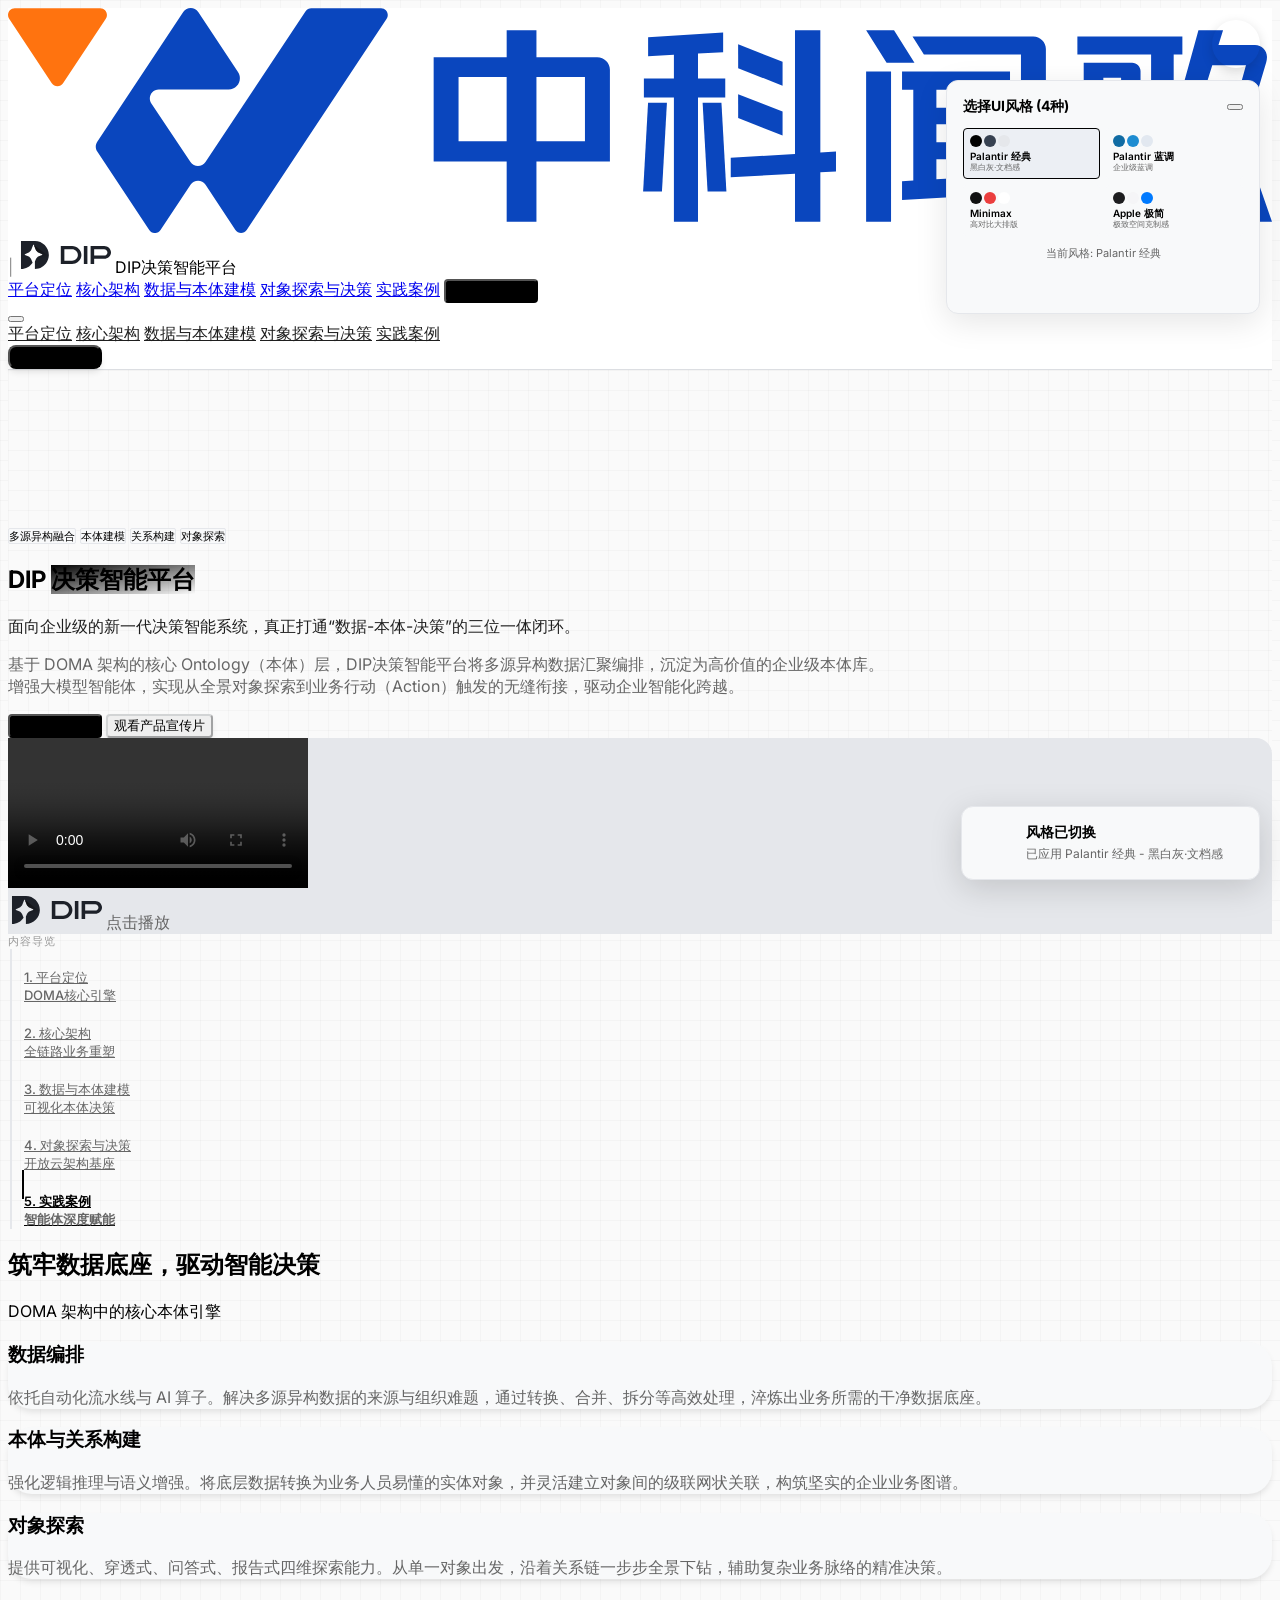
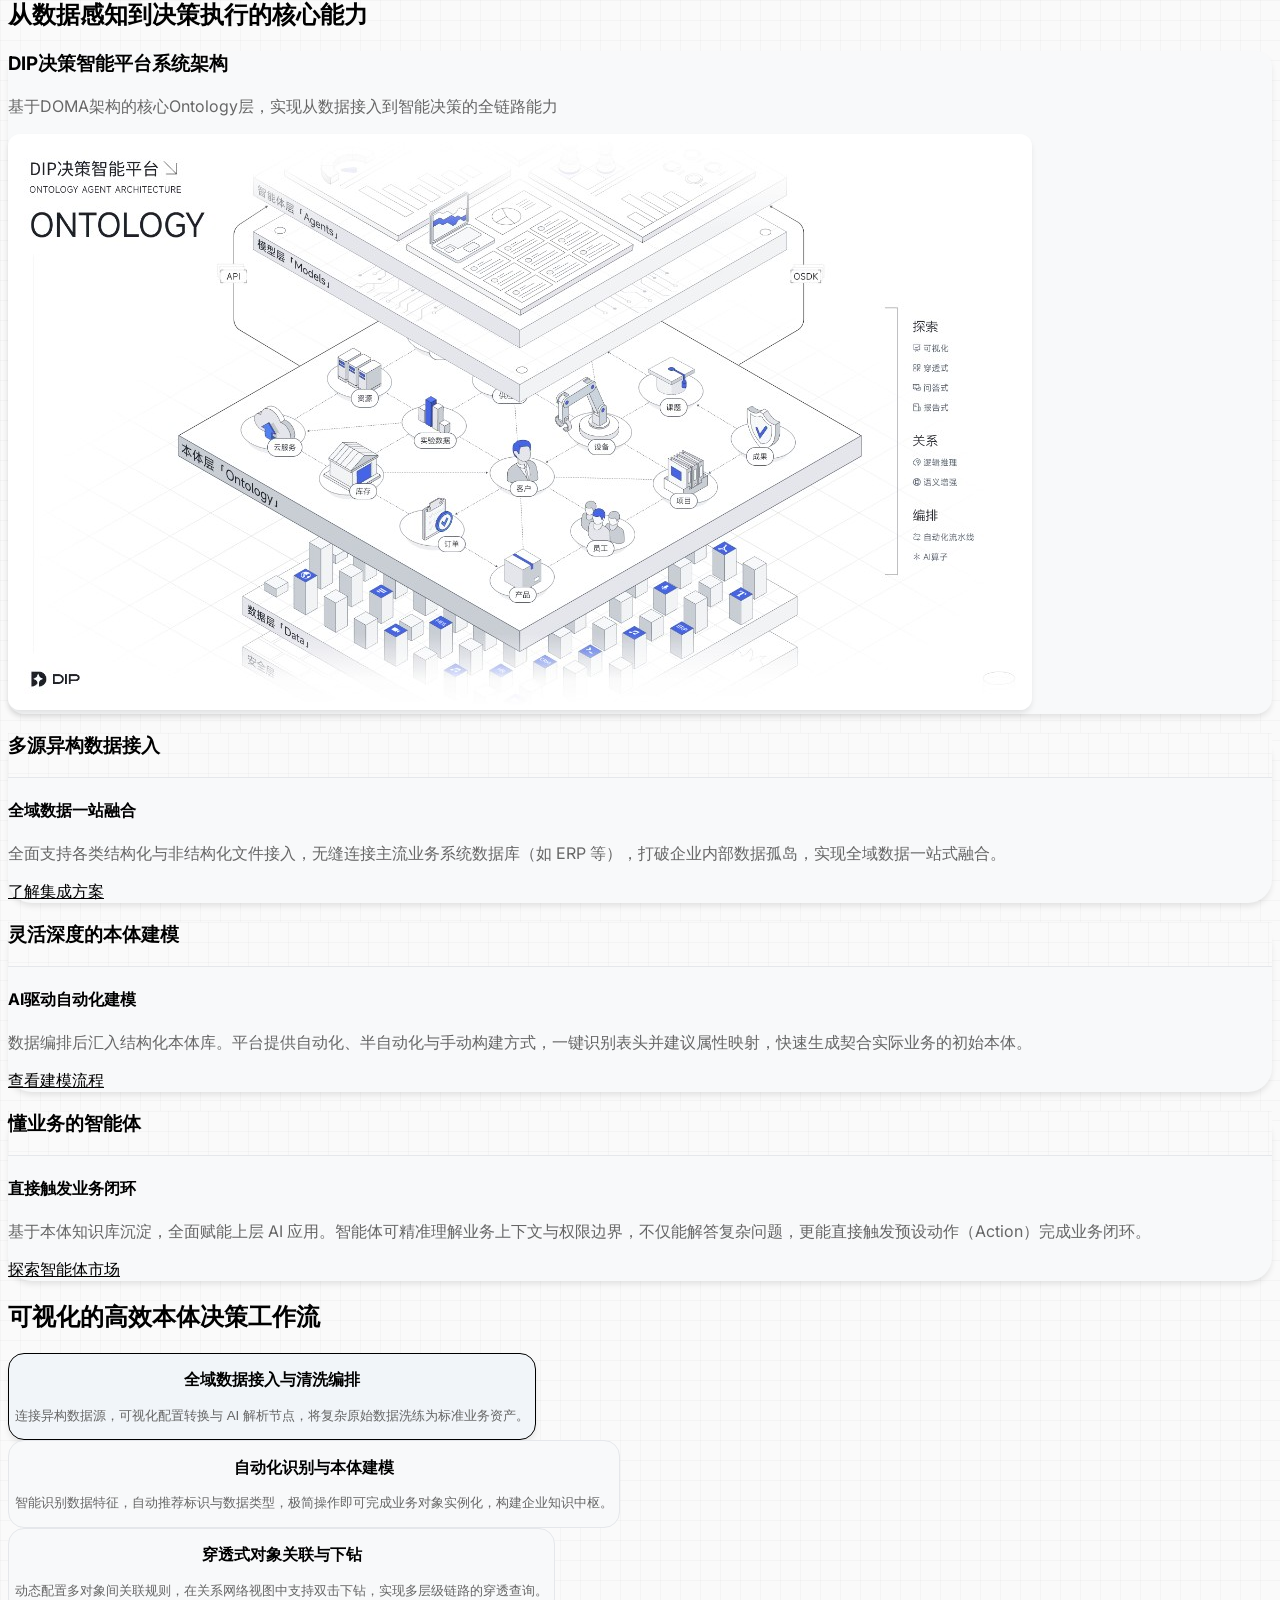
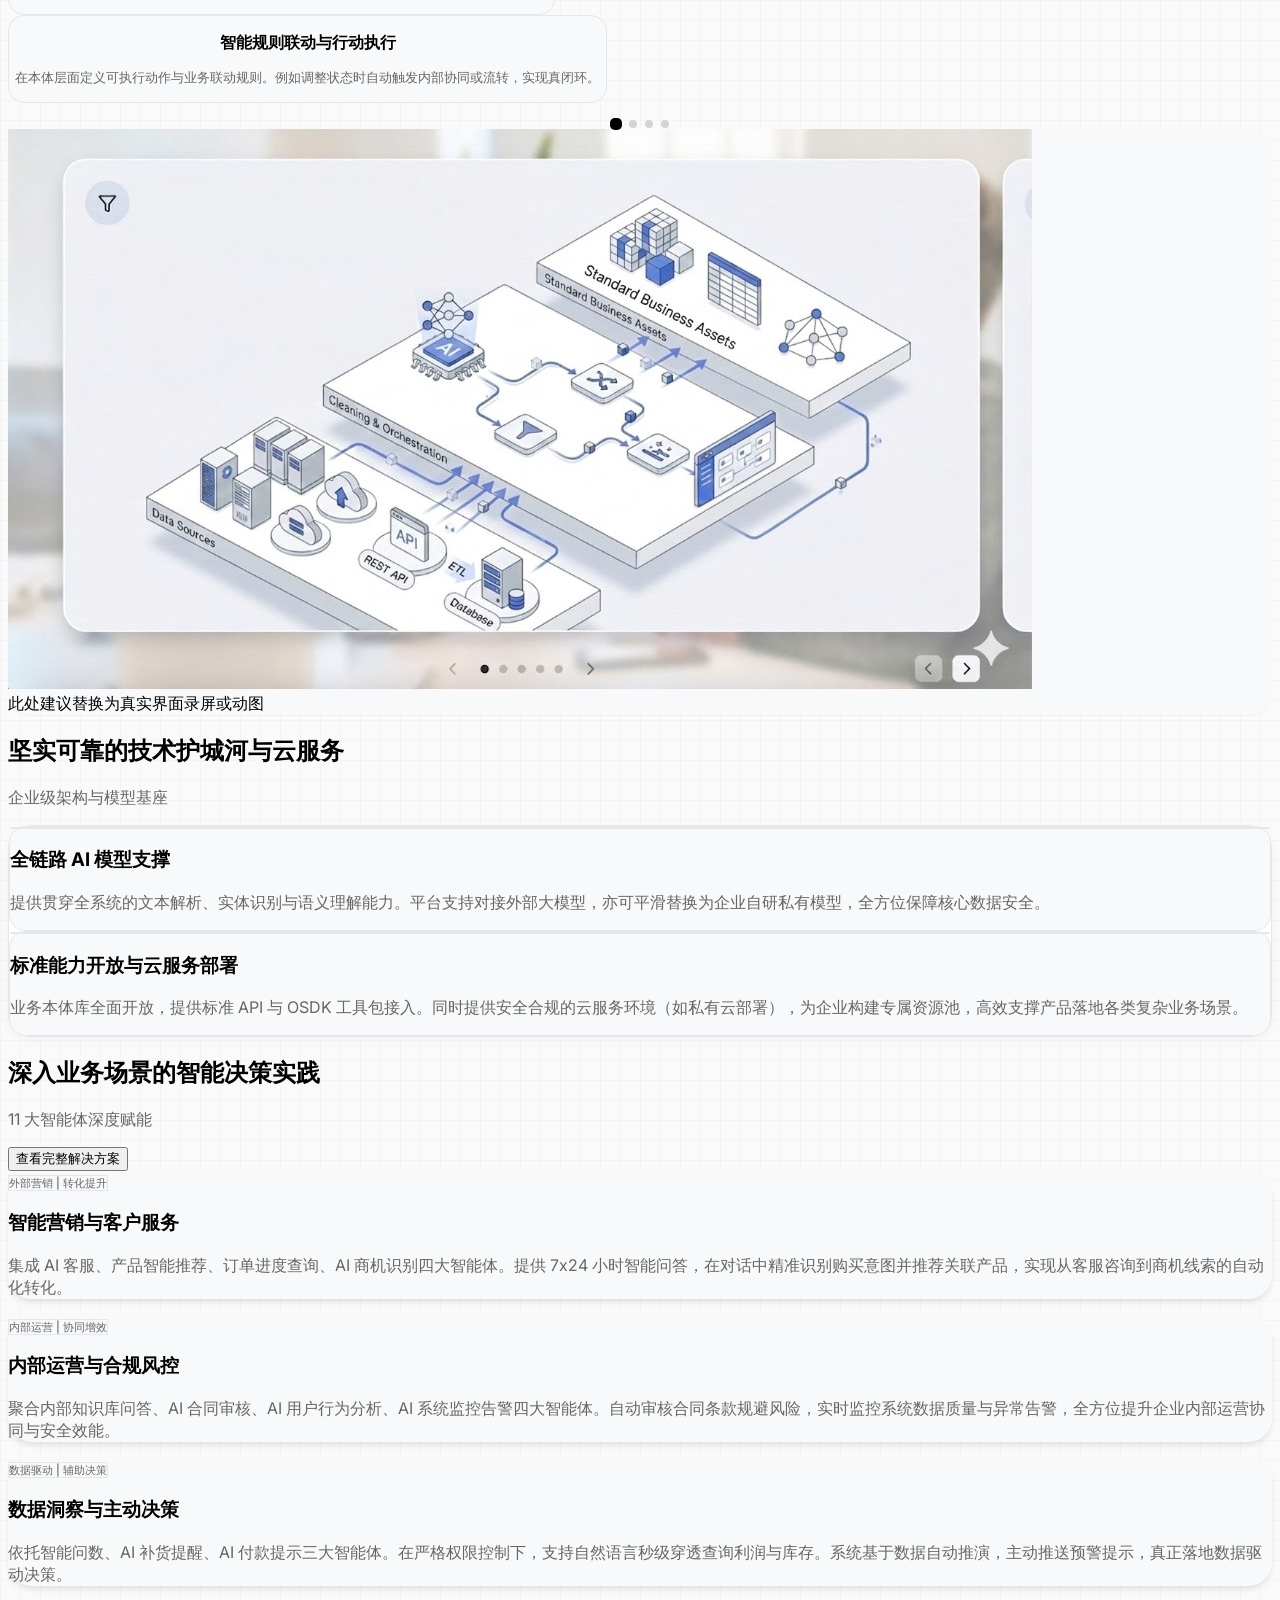
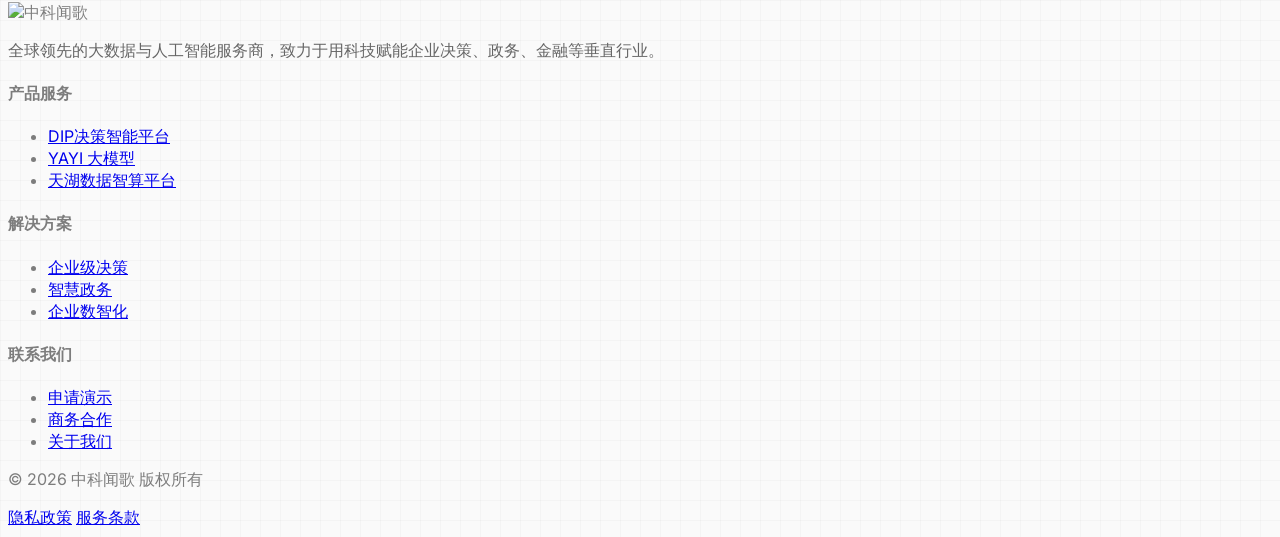
==== commit e251e917: "主题优化：经典 V2 合并为经典；蓝调/Minimax/Apple 补全 nav、轮播点、平台定位与案例样式 Made-with: Cursor" ====
--- a/index.html
+++ b/index.html
@@ -284,6 +284,9 @@
 .theme-palantir #cases .bg-slate-100 { background: rgba(29,78,216,0.06) !important; color: var(--color-primary) !important; border: 1px solid rgba(29,78,216,0.15) !important; border-radius: 0.25rem !important; font-weight: 600 !important; font-size: 0.6875rem !important; letter-spacing: 0.04em !important; text-transform: uppercase !important; }
 .theme-palantir #cases h3.theme-text-primary { color: #0f172a !important; font-weight: 700 !important; transition: color 0.2s !important; }
 .theme-palantir #cases .group:hover h3.theme-text-primary { color: var(--color-primary) !important; }
+.theme-palantir .nav-dots .dot { background-color: #e2e8f0 !important; transition: all 0.2s ease !important; }
+.theme-palantir .nav-dots .dot.active { background-color: var(--color-primary) !important; transform: scale(1.2) !important; }
+.theme-palantir .glass-panel { background: rgba(255,255,255,0.97) !important; border-bottom: 1px solid #e2e8f0 !important; }
 
 /* ===== 2. Kimi 清新 ===== */
 .theme-kimi h1 { font-weight: 800 !important; }
@@ -321,6 +324,15 @@
 .theme-minimax #features .bg-slate-100 { background-color: #f9fafb !important; background-image: none !important; border-bottom: 1px solid #f0f0f0 !important; }
 .theme-minimax #features .bg-slate-100 .theme-text-primary { color: #111111 !important; }
 .theme-minimax #features .bg-slate-100 .opacity-10 { display: none !important; }
+.theme-minimax #dominance .group { border-left: 3px solid #0050A0 !important; border-radius: 0.75rem !important; transition: border-color 0.2s ease, box-shadow 0.2s ease !important; }
+.theme-minimax #dominance .group:hover { border-left-color: #003d7a !important; box-shadow: 0 8px 24px -4px rgba(0,80,160,0.12) !important; }
+.theme-minimax #dominance .w-16.h-16 { color: #0050A0 !important; }
+.theme-minimax #cases .group { border-radius: 0.75rem !important; transition: border-color 0.2s, box-shadow 0.2s !important; }
+.theme-minimax #cases .group:hover { border-color: #0050A0 !important; box-shadow: 0 8px 24px -4px rgba(0,80,160,0.08) !important; }
+.theme-minimax #cases .bg-slate-100 { background: rgba(0,80,160,0.06) !important; color: #0050A0 !important; border: 1px solid rgba(0,80,160,0.15) !important; font-weight: 600 !important; }
+.theme-minimax #cases .group:hover h3.theme-text-primary { color: #0050A0 !important; }
+.theme-minimax .nav-dots .dot { background-color: #e5e7eb !important; }
+.theme-minimax .glass-panel { background: rgba(255,255,255,0.98) !important; border-bottom: 1px solid #e5e7eb !important; }
 
 /* ===== 4. Apple 极致空间 (带有品牌色微交互) ===== */
 .theme-apple h1 { font-weight: 700 !important; letter-spacing: -0.04em !important; font-size: clamp(3rem, 6vw, 5.5rem) !important; }
@@ -371,7 +383,9 @@
 .theme-apple #cases .group { padding: 2.5rem !important; }
 .theme-apple #cases .bg-slate-100 { background: #f5f5f7 !important; color: #1d1d1f !important; font-weight: 600 !important; border: none !important; padding: 0.4rem 1rem !important; border-radius: 9999px !important; }
 .theme-apple #cases h3.theme-text-primary { color: #1d1d1f !important; font-weight: 600 !important; transition: color 0.3s ease !important; }
-.theme-apple #cases .group:hover h3.theme-text-primary { color: #0050A0 !important; } 
+.theme-apple #cases .group:hover h3.theme-text-primary { color: #0050A0 !important; }
+.theme-apple .glass-panel { background: rgba(245,245,247,0.98) !important; border-bottom: 1px solid #e8e8ed !important; }
+.theme-apple #hero-section .absolute.inset-0.z-0 > div.rounded-full { opacity: 0.5 !important; }
 
 /* ===== 5. Palantir 经典 (修复悬浮按钮丢失bug) ===== */
 .theme-palantir2 [data-lucide] { stroke-width: var(--icon-stroke-width, 1.2px) !important; stroke-linecap: var(--icon-linecap, square) !important; stroke-linejoin: var(--icon-linejoin, miter) !important; stroke: var(--icon-color, #666666) !important; }
@@ -396,6 +410,32 @@
 .theme-palantir2 #hero-section { background-color: #fafafa !important; background-image: linear-gradient(rgba(0,0,0,0.022) 1px, transparent 1px), linear-gradient(90deg, rgba(0,0,0,0.022) 1px, transparent 1px) !important; background-size: 20px 20px !important; }
 .theme-palantir2 #hero-section .bg-white\/40 { background: transparent !important; }
 .theme-palantir2 #hero-section .absolute.inset-0.z-0 > svg { opacity: 0 !important; }
+/* 经典：首屏弱化模糊圆，更文档感 */
+.theme-palantir2 #hero-section .absolute.inset-0.z-0 > div.rounded-full { opacity: 0 !important; }
+/* 经典：TOC 文档式 - 左侧细线、小字号、直角 */
+.theme-palantir2 #toc-nav { border-left: 2px solid #e5e7eb !important; padding-left: 0.75rem !important; margin-left: 2px !important; }
+.theme-palantir2 .toc-link { border-left: 2px solid transparent !important; padding: 0.4rem 0 0.4rem 0.6rem !important; margin-left: -2px !important; margin-bottom: 0.25rem !important; border-radius: 0 !important; background: transparent !important; color: #666666 !important; font-size: 0.8125rem !important; font-weight: 500 !important; transition: all 0.2s ease !important; }
+.theme-palantir2 .toc-link:hover { color: #000000 !important; }
+.theme-palantir2 .toc-link.active-toc { color: #000000 !important; font-weight: 600 !important; border-left-color: #000000 !important; background: transparent !important; }
+.theme-palantir2 .toc-link.active-toc .text-slate-500 { color: #666666 !important; }
+.theme-palantir2 aside .text-xs.font-mono.uppercase { font-size: 0.6875rem !important; letter-spacing: 0.08em !important; color: #999999 !important; }
+/* 经典：工作流激活态明确黑/灰 */
+.theme-palantir2 .workflow-btn { border: 1px solid #e5e7eb !important; border-radius: 0.25rem !important; box-shadow: none !important; background: #ffffff !important; transition: all 0.2s ease !important; }
+.theme-palantir2 .workflow-btn.active { background: #f1f5f9 !important; border-color: #000000 !important; }
+.theme-palantir2 .workflow-btn.active .icon-container { background: #000000 !important; border-color: #000000 !important; color: #ffffff !important; }
+.theme-palantir2 .workflow-btn.active .title-text { color: #000000 !important; }
+.theme-palantir2 .nav-dots .dot { background-color: #d1d5db !important; }
+.theme-palantir2 .nav-dots .dot.active { background-color: #000000 !important; transform: scale(1.2) !important; }
+/* 经典：核心架构卡片表头与页面背景统一 */
+.theme-palantir2 #features .grid > .group .bg-slate-100 { background-color: #fafafa !important; background-image: linear-gradient(rgba(0,0,0,0.022) 1px, transparent 1px), linear-gradient(90deg, rgba(0,0,0,0.022) 1px, transparent 1px) !important; background-size: 20px 20px !important; border-bottom: 1px solid #e5e7eb !important; }
+.theme-palantir2 #features .grid > .group .bg-slate-100 .theme-text-primary { color: #000000 !important; }
+.theme-palantir2 #features .grid > .group .bg-slate-100 i { color: #374151 !important; }
+/* 经典：实践案例标签更克制 */
+.theme-palantir2 #cases .group .bg-slate-100 { background: transparent !important; color: #666666 !important; border: 1px solid #e5e7eb !important; font-weight: 500 !important; font-size: 0.6875rem !important; }
+/* 经典：主次按钮小圆角统一 */
+.theme-palantir2 button.rounded-full { border-radius: 0.25rem !important; }
+.theme-palantir2 nav .bg-slate-900 { background: #000000 !important; }
+.theme-palantir2 .glass-panel { background: rgba(255,255,255,0.98) !important; border-bottom: 1px solid #e5e7eb !important; }
 
 /* 应用主题变量 */
 body { background-color: var(--color-background); color: var(--color-text-primary); font-family: var(--font-family); transition: all 0.3s ease; }
@@ -1184,7 +1224,7 @@
 
 <script>
 const themes = {
-    palantir2: { name: 'Palantir 经典', desc: '黑白灰专业设计', colors: ['#000000', '#333333', '#666666'], version: 'v1' },
+    palantir2: { name: 'Palantir 经典', desc: '黑白灰·文档感', colors: ['#000000', '#374151', '#e5e7eb'], version: 'v2' },
     palantir: { name: 'Palantir 蓝调', desc: '企业级蓝调', colors: ['#106ba3', '#1e8cd1', '#e2e8f0'], version: 'v1' },
     minimax: { name: 'Minimax', desc: '高对比大排版', colors: ['#111111', '#eb3e3e', '#ffffff'], version: 'v1' },
     apple: { name: 'Apple 极简', desc: '极致空间克制感', colors: ['#1d1d1f', '#f5f5f7', '#007aff'], version: 'v1' }
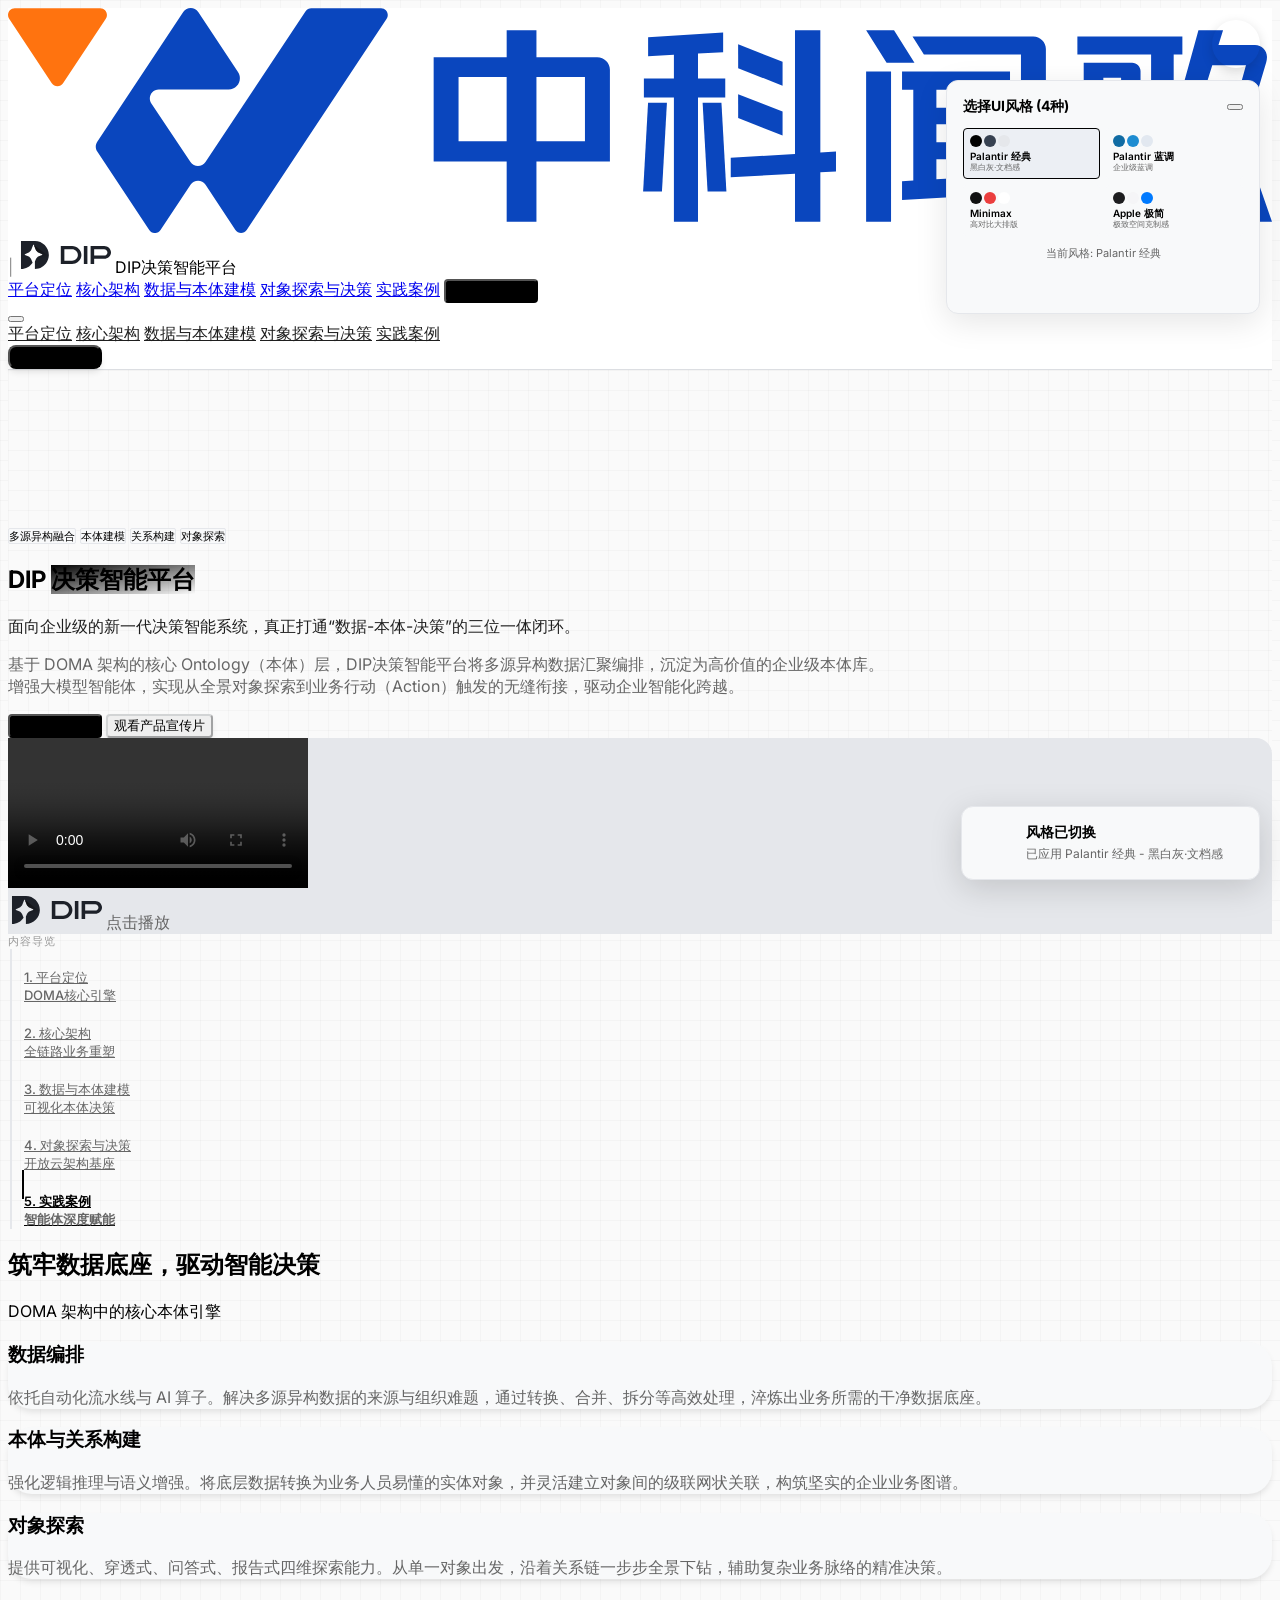
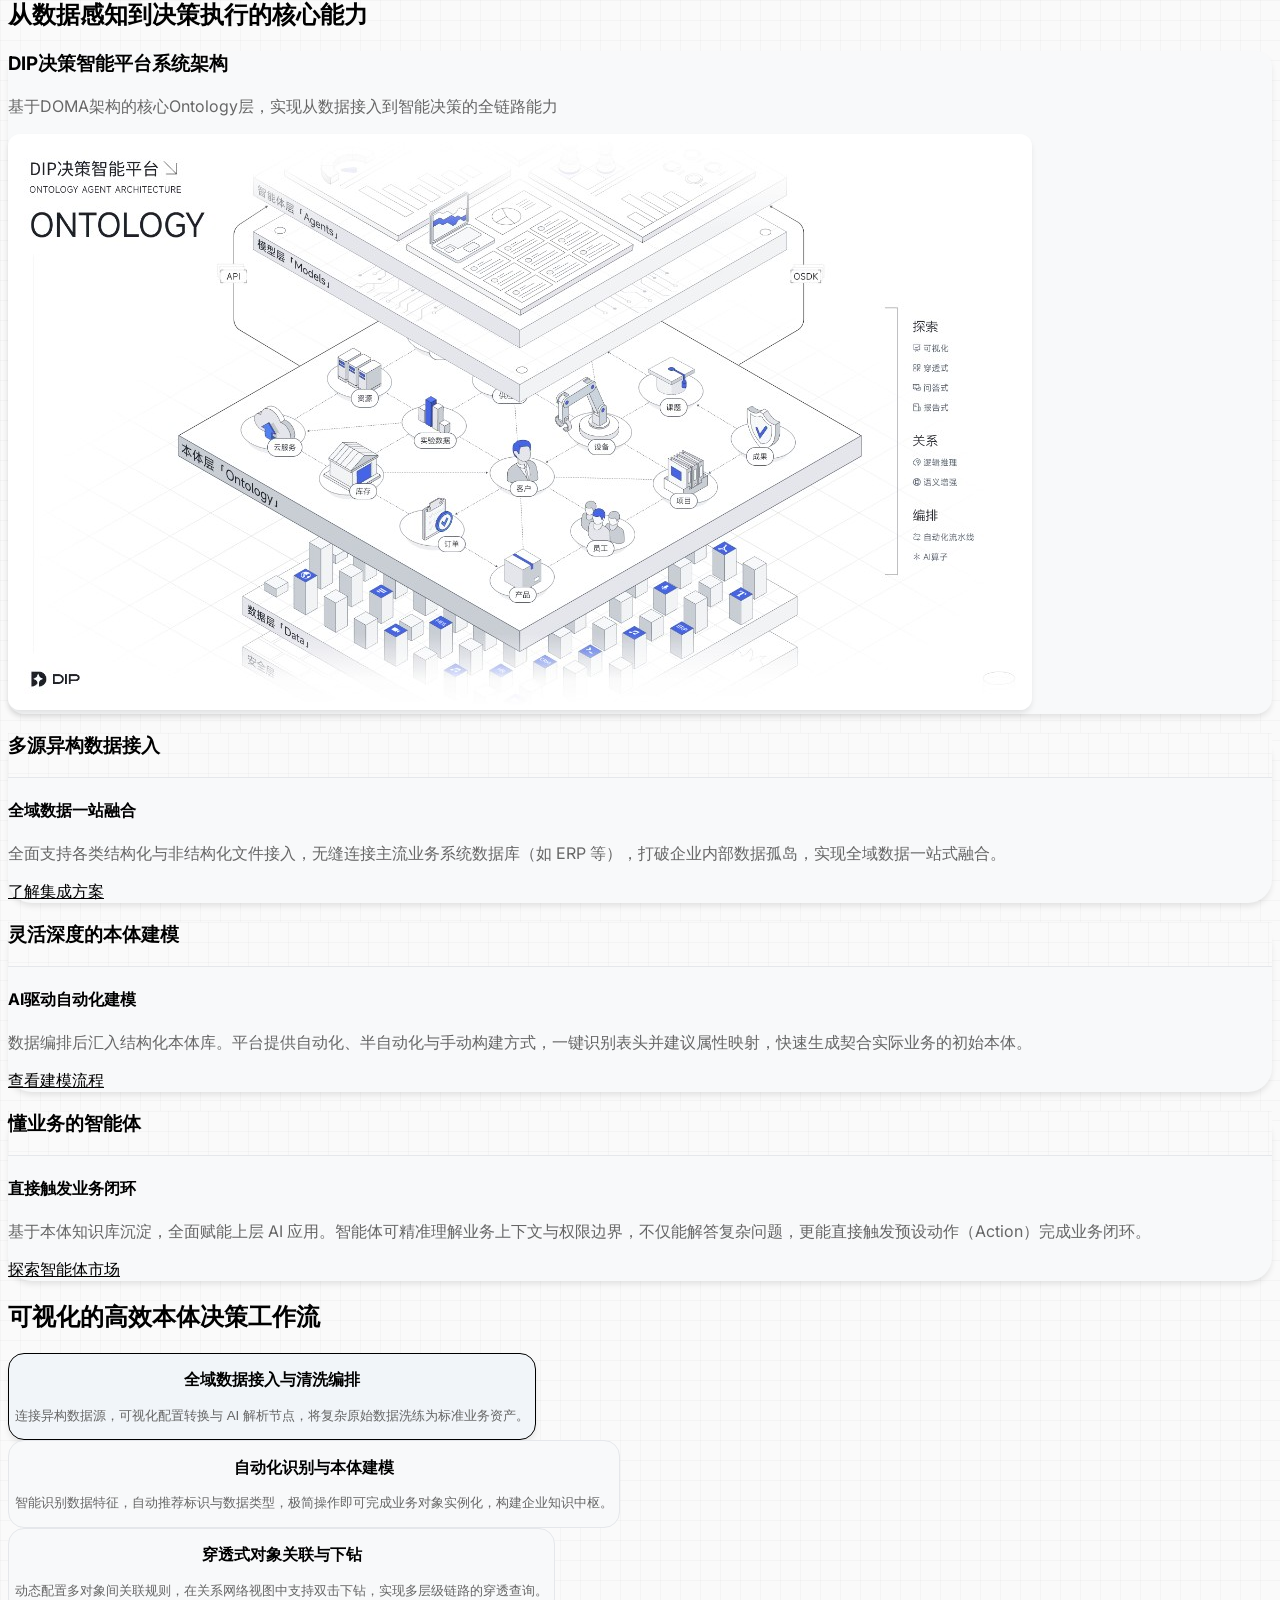
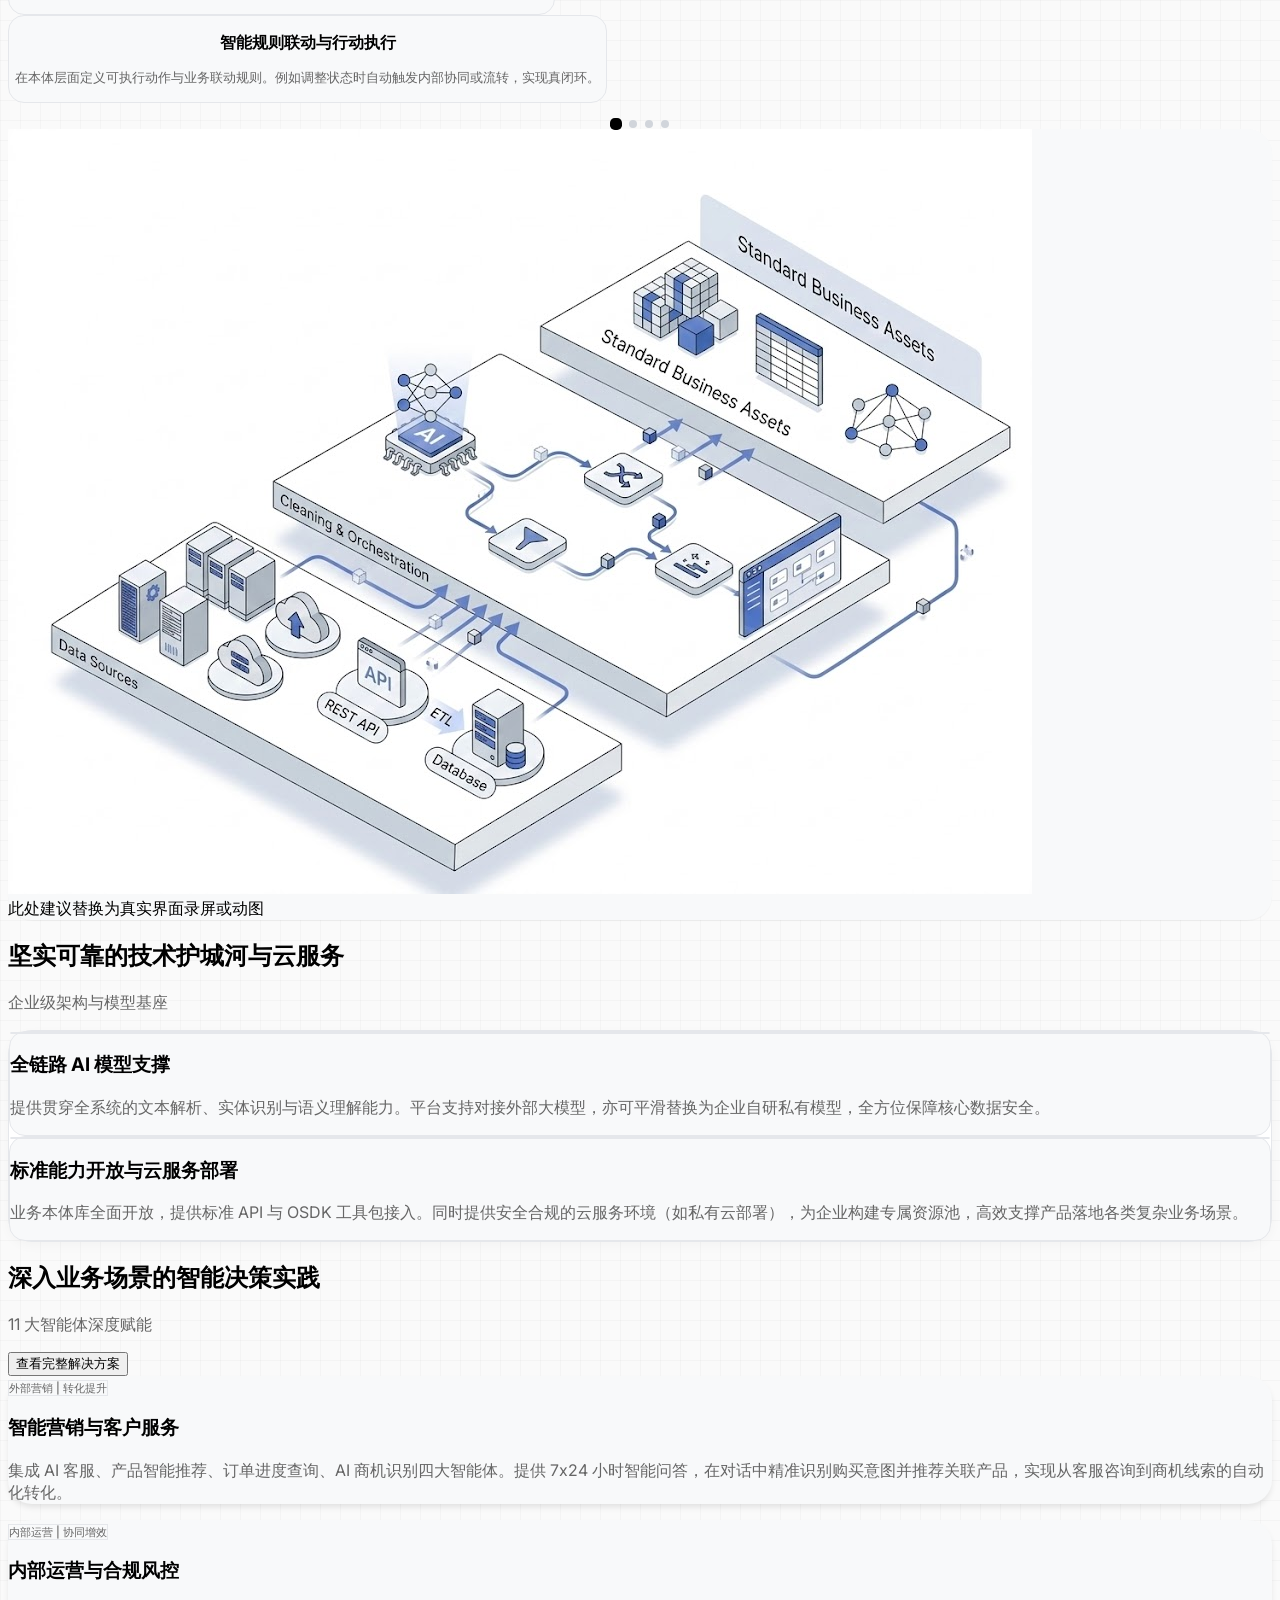
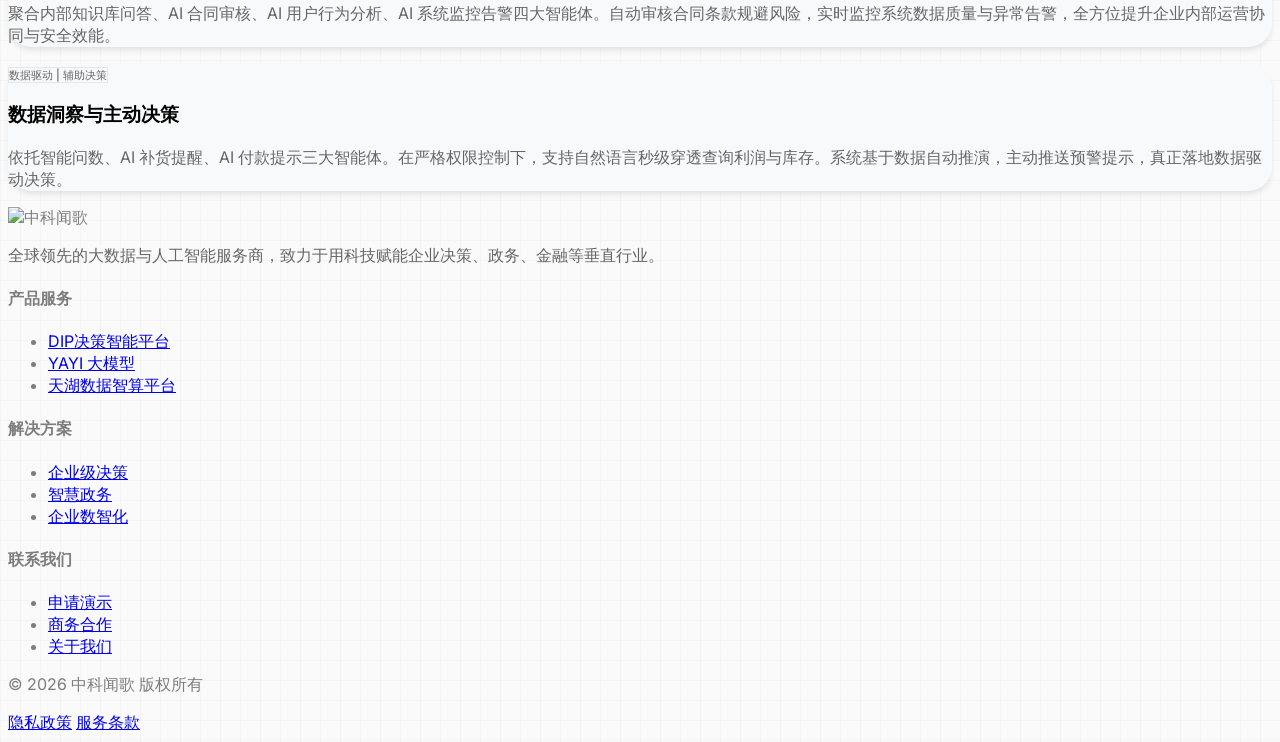
==== commit 44228332: "轮播图：更新 1/2 张并新增 3/4 张；轮播图 object-cover 填满区域 Made-with: Cursor" ====
--- a/index.html
+++ b/index.html
@@ -932,7 +932,7 @@
                     <div class="xl:col-span-7 xl:sticky xl:top-28 z-10 order-1 xl:order-2 flex items-center">
                         <div class="w-full aspect-[4/3] rounded-3xl shadow-xl overflow-hidden border border-slate-200 bg-slate-50 relative group">
                             <!-- 你可以通过修改 src 替换为真实的系统操作 GIF/视频 -->
-                            <img id="workflow-ui-image" src="assets/workflow-slide-1.png" alt="数据与本体建模 - 工作流示意" class="w-full h-full object-contain transition-opacity duration-500 bg-white">
+                            <img id="workflow-ui-image" src="assets/workflow-slide-1.png" alt="数据与本体建模 - 工作流示意" class="w-full h-full object-cover transition-opacity duration-500">
                             <!-- 遮罩信息提示 -->
                             <div class="absolute bottom-4 right-4 bg-black/60 backdrop-blur-sm text-white px-3 py-1.5 rounded-lg text-xs flex items-center gap-2 opacity-0 group-hover:opacity-100 transition-opacity">
                                 <i data-lucide="info" class="w-3 h-3"></i> 此处建议替换为真实界面录屏或动图
@@ -1101,8 +1101,8 @@
         const workflowImages = {
             data_pipeline: "assets/workflow-slide-1.png",
             ontology: "assets/workflow-slide-2.png",
-            exploration: "assets/workflow-slide-1.png",
-            action: "assets/workflow-slide-2.png"
+            exploration: "assets/workflow-slide-3.png",
+            action: "assets/workflow-slide-4.png"
         };
 
         const buttons = document.querySelectorAll('.workflow-btn');
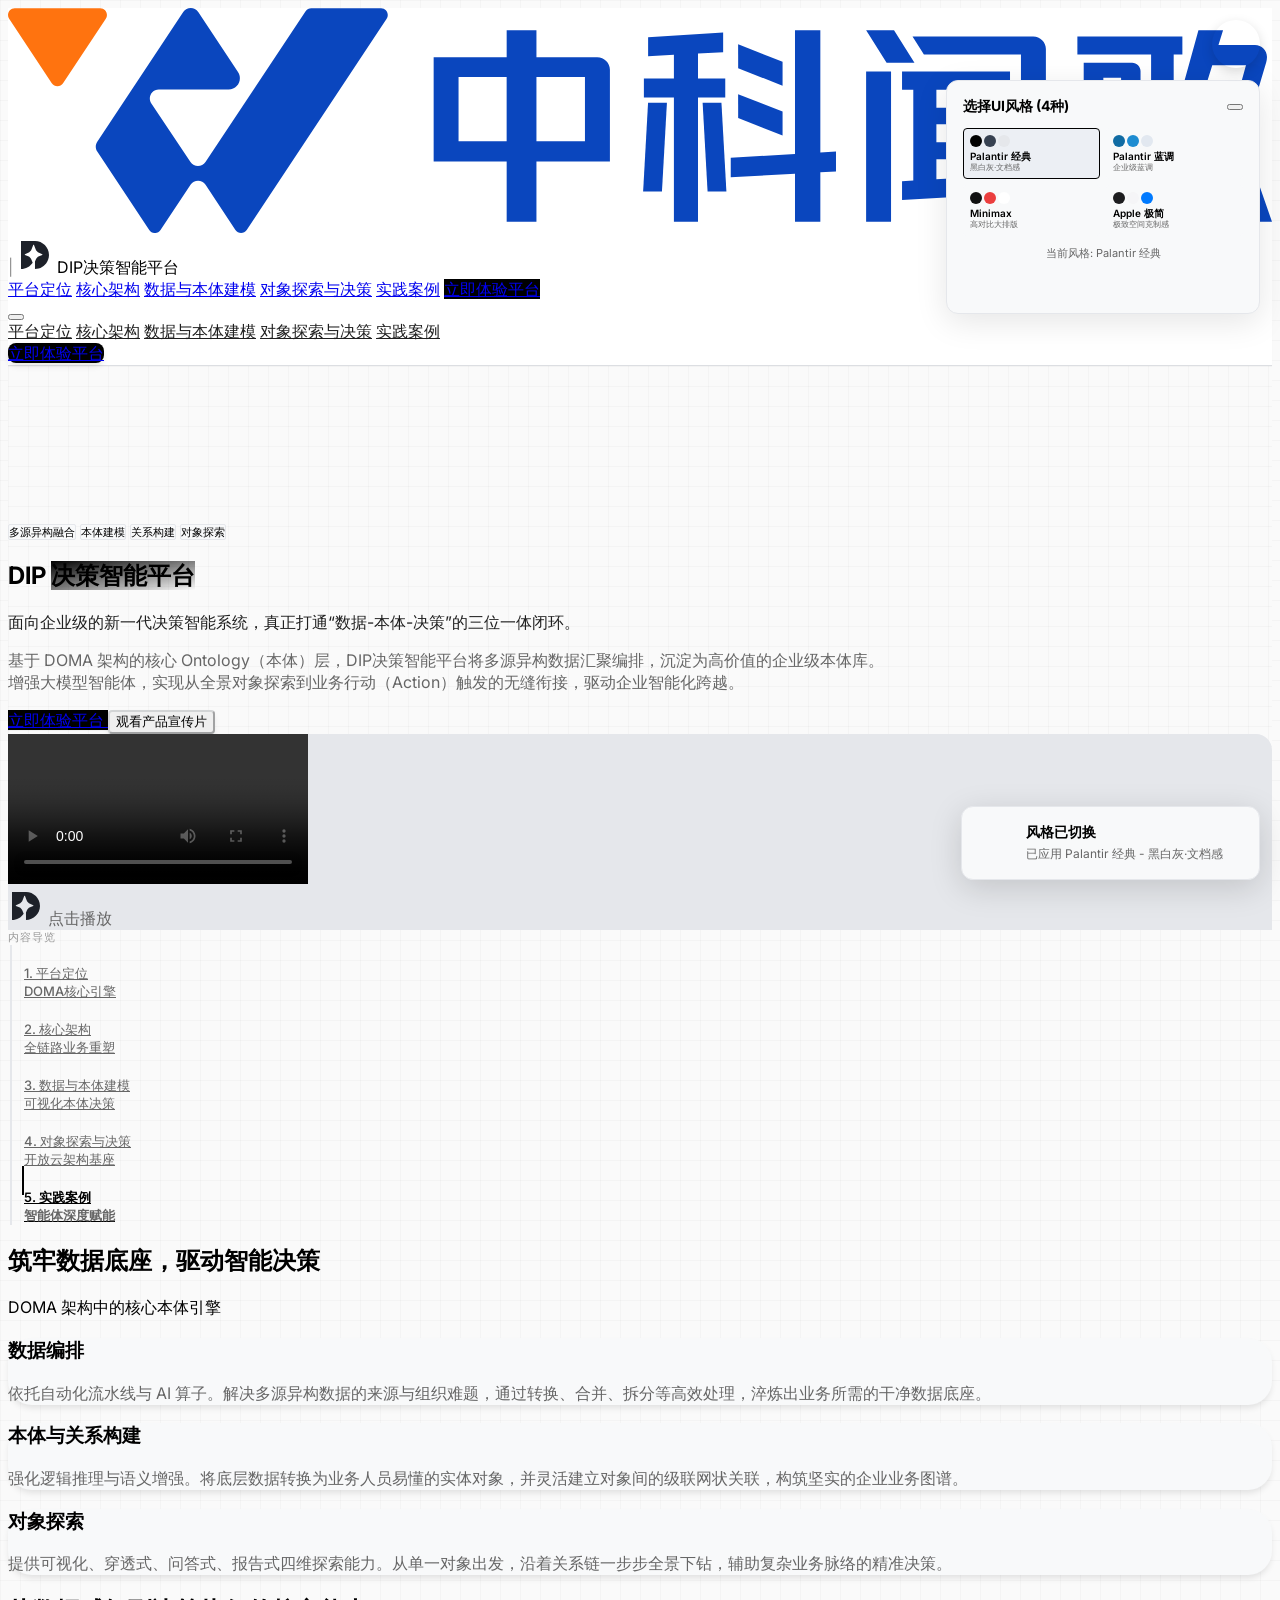
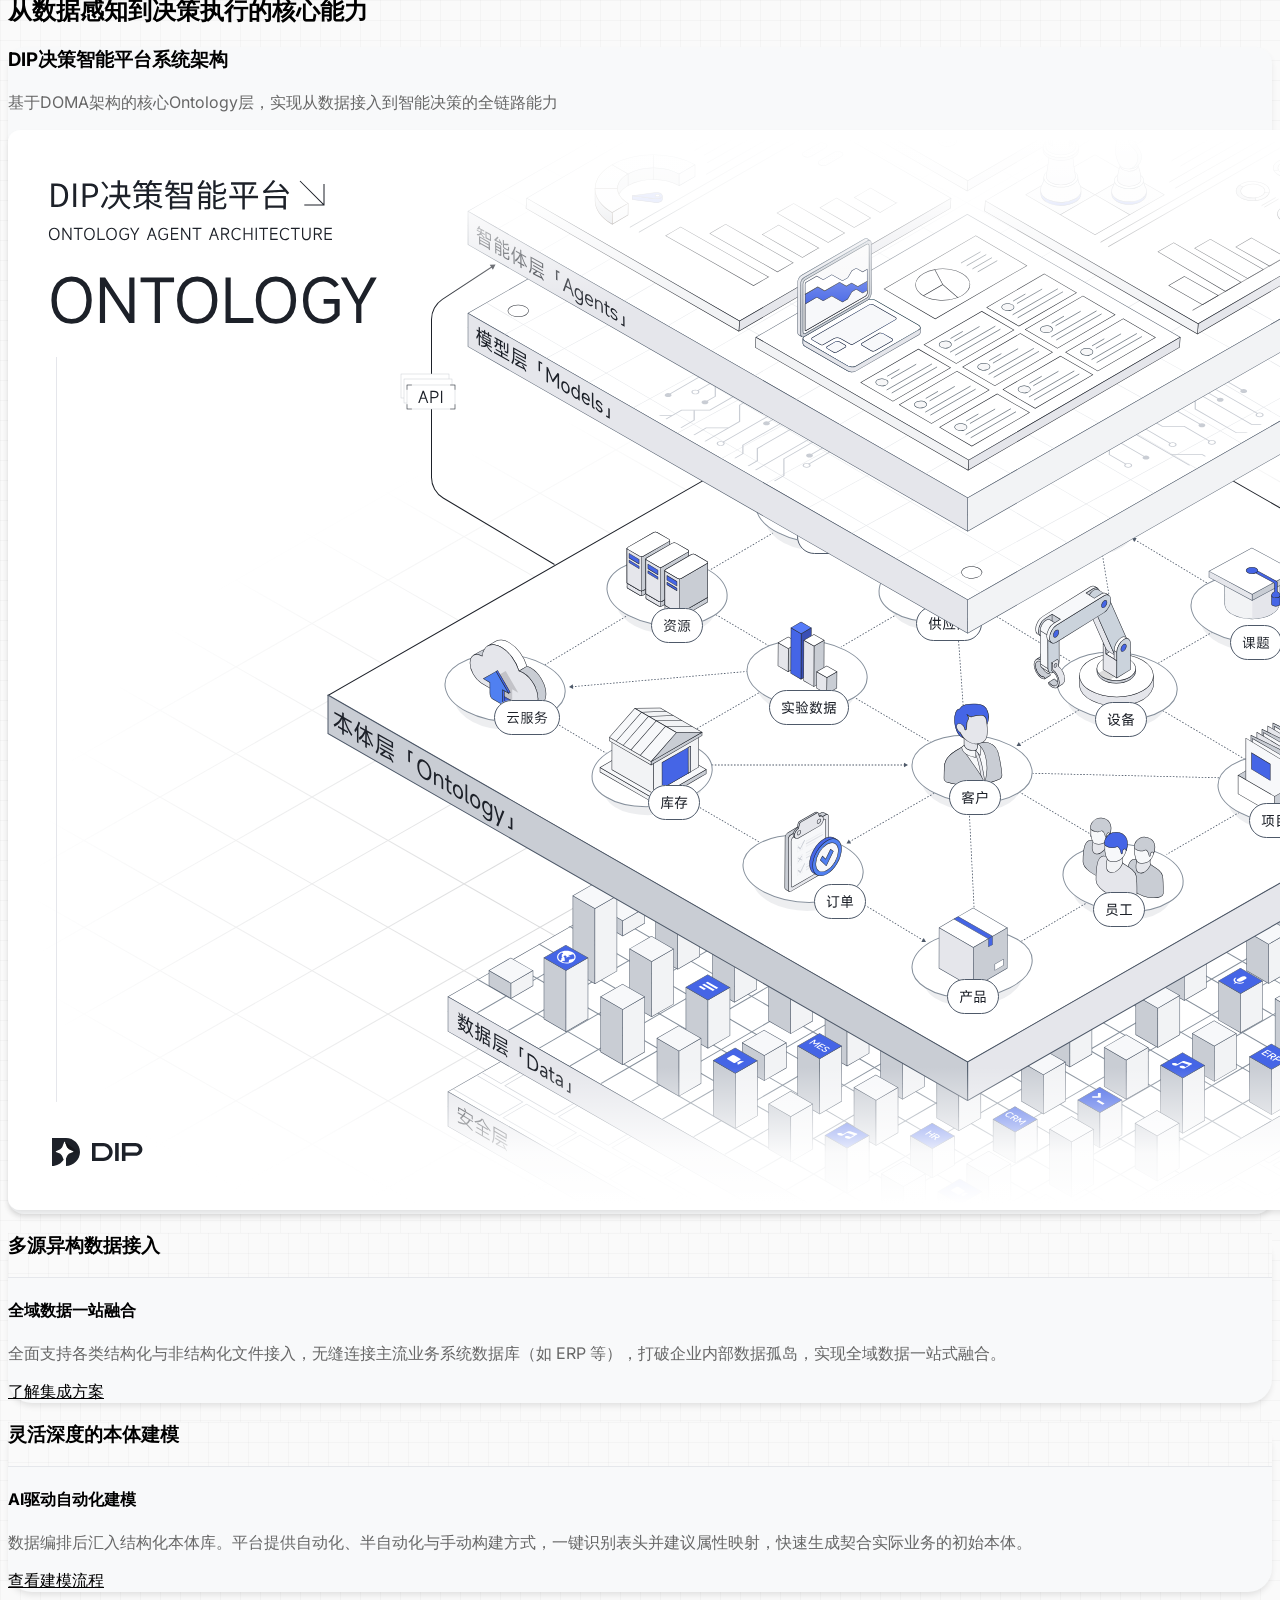
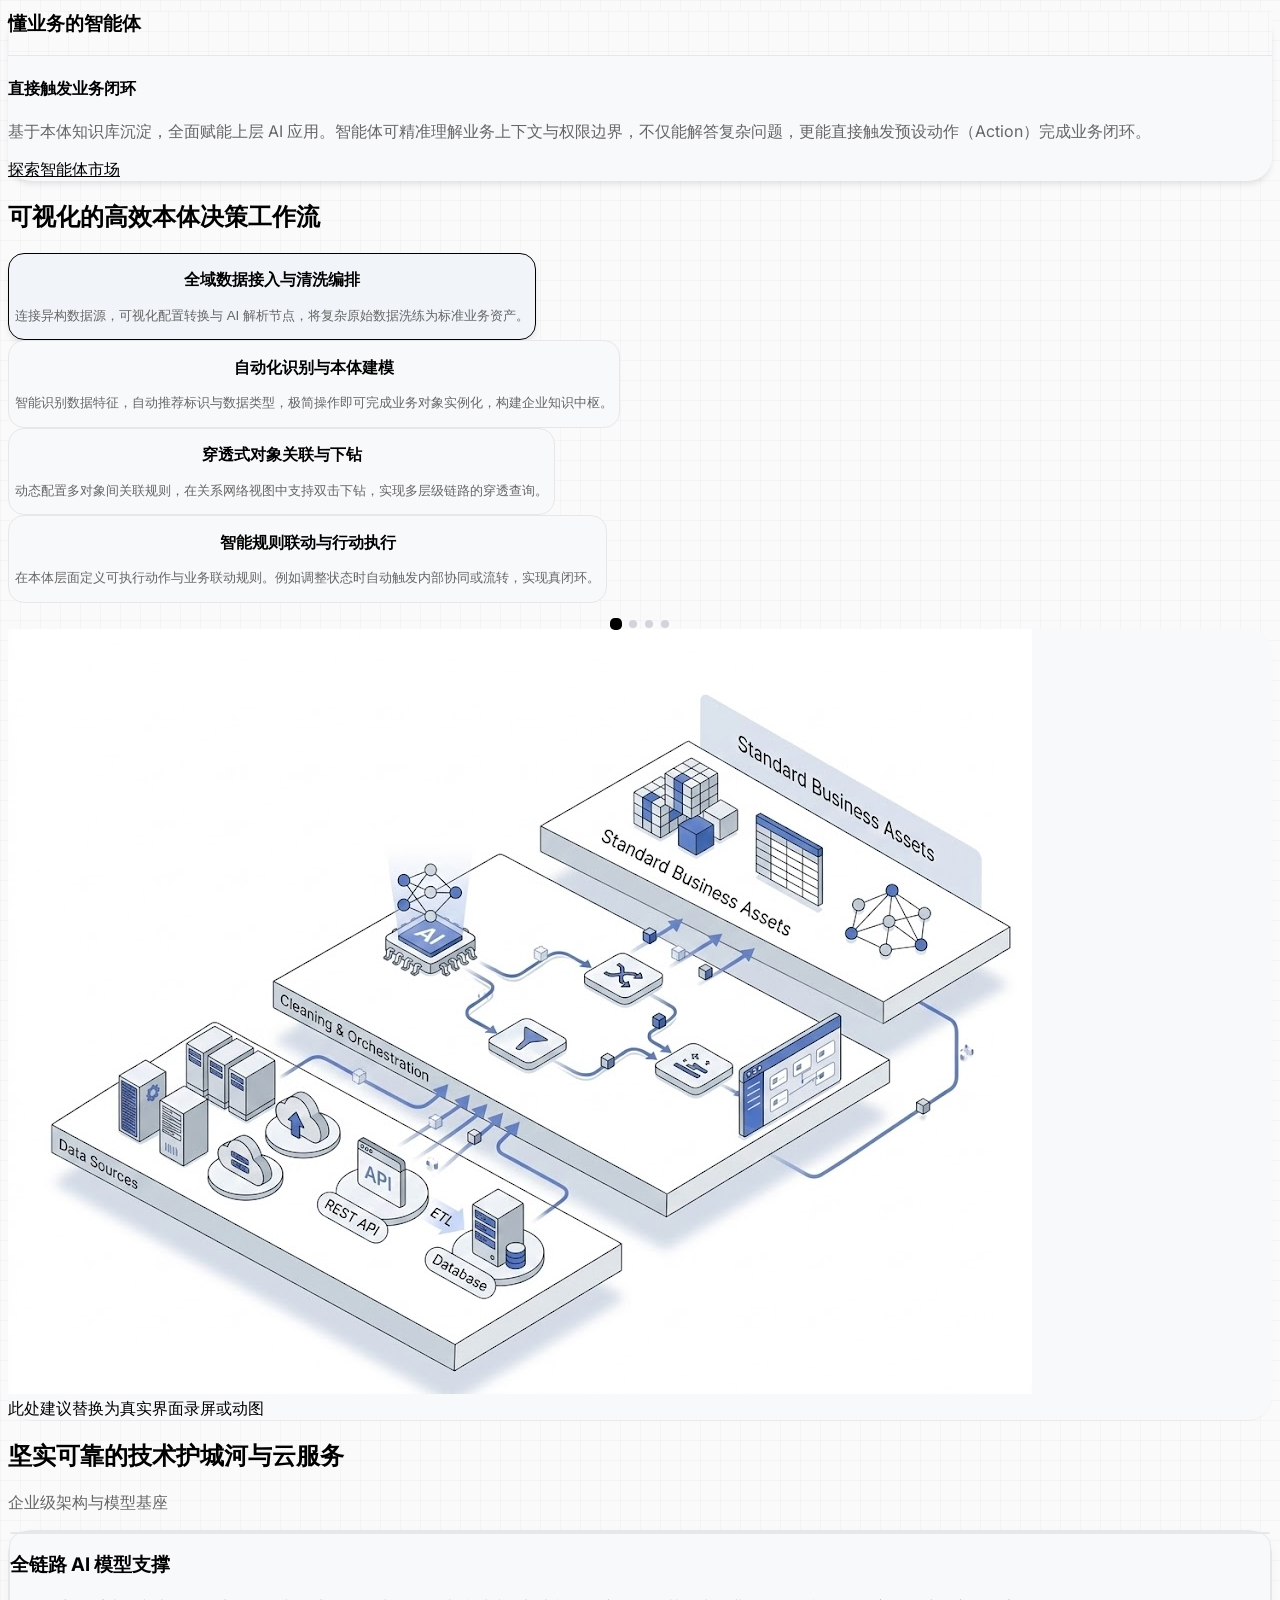
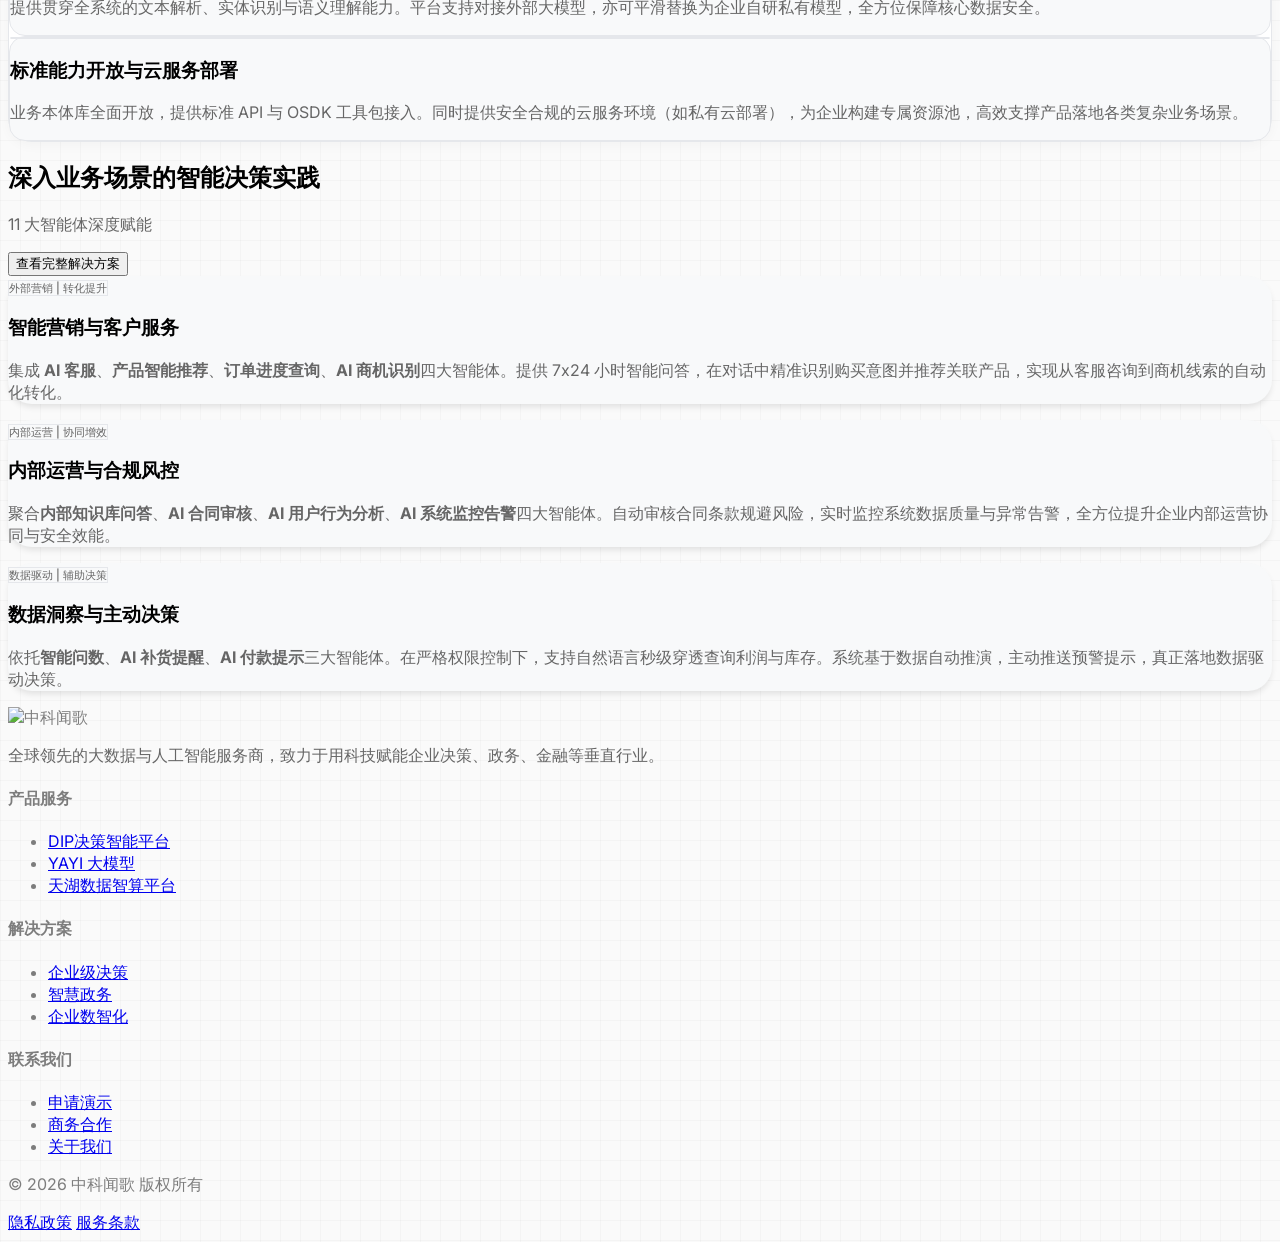
==== commit 87034e5a: "架构图改用 SVG 清晰显示；DIP logo 更新为 logo-DIP.svg；立即体验跳转 dip.wenge.com、观看宣传片自动播放、隐藏核心架构/实践案例链接、智能体名称加粗 Made-w" ====
--- a/index.html
+++ b/index.html
@@ -247,10 +247,7 @@
 .theme-palantir .toc-link.active-toc { color: #1D4ED8 !important; font-weight: 600 !important; background: transparent !important; }
 .theme-palantir .toc-link.active-toc::before { background: #1D4ED8 !important; border-color: #1D4ED8 !important; box-shadow: 0 0 0 3px rgba(29,78,216,0.2) !important; }
 .theme-palantir .toc-link.active-toc .text-slate-500 { color: #475569 !important; }
-.theme-palantir #features .grid > .group { border-radius: 2.5rem !important; border: 1px solid #e2e8f0 !important; box-shadow: 0 10px 30px rgba(0,0,0,0.04) !important; background-color: #ffffff !important; overflow: hidden !important; padding: 0 !important; }
-.theme-palantir #features .bg-slate-100 { background: linear-gradient(180deg, #334155 0%, #475569 100%) !important; background-color: #334155 !important; background-image: none !important; border-bottom: none !important; height: auto !important; padding: 3rem 2rem !important; }
-.theme-palantir #features .bg-slate-100 .theme-text-primary { color: #ffffff !important; }
-.theme-palantir #features .bg-slate-100 i { color: #ffffff !important; stroke-width: 2px !important; width: 2.5rem !important; height: 2.5rem !important; margin-bottom: 1.5rem !important; }
+.theme-palantir #features .grid > .group { border-radius: 0.375rem !important; border: 1px solid #e2e8f0 !important; box-shadow: 0 1px 3px rgba(0,0,0,0.04) !important; background-color: #ffffff !important; overflow: hidden !important; padding: 0 !important; }
 .theme-palantir #features .bg-slate-100 .opacity-10 { display: none !important; }
 .theme-palantir .workflow-btn { border: 1px solid transparent !important; border-bottom: 1px solid #e2e8f0 !important; border-radius: 0 !important; box-shadow: none !important; background: transparent !important; transition: all 0.2s !important; }
 .theme-palantir .workflow-btn.active { border-color: transparent !important; border-bottom: 1px solid var(--color-primary) !important; background: #f8fafc !important; }
@@ -262,8 +259,8 @@
 .theme-palantir #enterprise > div.bg-slate-900 .opacity-10 { display: none !important; }
 .theme-palantir #enterprise > div.bg-slate-900 .text-white { color: #0f172a !important; font-weight: 700 !important; letter-spacing: 0.02em !important; }
 .theme-palantir #enterprise > div.bg-slate-900 .text-slate-400 { color: #475569 !important; line-height: 1.65 !important; }
-.theme-palantir #enterprise > div.bg-slate-900 .bg-slate-800\/50 { background: #ffffff !important; border: 1px solid #e2e8f0 !important; border-left: 4px solid var(--color-primary) !important; border-radius: 0.375rem !important; box-shadow: 0 1px 3px rgba(0,0,0,0.04) !important; padding: 1.75rem 1.75rem 1.75rem 1.5rem !important; transition: box-shadow 0.2s ease, border-color 0.2s ease, background 0.2s ease !important; }
-.theme-palantir #enterprise > div.bg-slate-900 .bg-slate-800\/50:hover { border-left-color: var(--color-secondary) !important; box-shadow: 0 8px 24px -4px rgba(29,78,216,0.12) !important; background: #ffffff !important; }
+.theme-palantir #enterprise > div.bg-slate-900 .bg-slate-800\/50 { background: #ffffff !important; border: 1px solid #e2e8f0 !important; border-left: none !important; border-top: 4px solid var(--color-primary) !important; border-radius: 0.375rem !important; box-shadow: 0 1px 3px rgba(0,0,0,0.04) !important; padding: 1.75rem 1.75rem 1.75rem 1.5rem !important; transition: box-shadow 0.2s ease, border-color 0.2s ease, background 0.2s ease !important; }
+.theme-palantir #enterprise > div.bg-slate-900 .bg-slate-800\/50:hover { border-top-color: var(--color-secondary) !important; box-shadow: 0 8px 24px -4px rgba(29,78,216,0.12) !important; background: #ffffff !important; }
 .theme-palantir #enterprise > div.bg-slate-900 .w-14.h-14 { width: 3rem !important; height: 3rem !important; min-width: 3rem !important; min-height: 3rem !important; background: rgba(29,78,216,0.1) !important; border: none !important; color: var(--color-primary) !important; border-radius: 50% !important; box-shadow: none !important; margin-bottom: 1.25rem !important; }
 .theme-palantir #enterprise > div.bg-slate-900 .w-14.h-14 i { color: var(--color-primary) !important; stroke-width: 1.75px !important; width: 1.25rem !important; height: 1.25rem !important; }
 /* Palantir 平台定位卡片：左侧细线 + 图标轻量化 */
@@ -273,11 +270,8 @@
 .theme-palantir #dominance .group:hover .w-16.h-16 { background: rgba(29,78,216,0.14) !important; color: var(--color-primary) !important; }
 .theme-palantir #dominance .group h3 { color: #0f172a !important; font-weight: 700 !important; letter-spacing: 0.01em !important; }
 .theme-palantir #dominance .group p.text-slate-500 { color: #475569 !important; }
-/* Palantir 核心架构卡片：顶部细蓝线 + 深色头区统一 */
-.theme-palantir #features .grid > .group { border-top: 3px solid var(--color-primary) !important; border-radius: 0.375rem !important; overflow: hidden !important; }
-.theme-palantir #features .grid > .group:hover { box-shadow: 0 12px 32px -8px rgba(29,78,216,0.08) !important; }
-.theme-palantir #features .bg-slate-100 .theme-text-primary { color: #ffffff !important; }
-.theme-palantir #features .bg-slate-100 i { color: rgba(255,255,255,0.95) !important; }
+/* Palantir 核心架构卡片：与经典一致，表头无底色、深色文字 */
+.theme-palantir #features .grid > .group:hover { box-shadow: 0 4px 12px rgba(0,0,0,0.06) !important; }
 /* Palantir 实践案例卡片：左侧细条 + 标签样式 */
 .theme-palantir #cases .group { border-radius: 0.375rem !important; border: 1px solid #e2e8f0 !important; border-left: 3px solid transparent !important; box-shadow: none !important; padding: 1.75rem 1.75rem 1.75rem 1.5rem !important; background: #ffffff !important; transition: border-color 0.2s, box-shadow 0.2s, border-left-color 0.2s !important; transform: none !important; }
 .theme-palantir #cases .group:hover { border-left-color: var(--color-primary) !important; box-shadow: 0 8px 24px -4px rgba(29,78,216,0.1) !important; }
@@ -287,6 +281,14 @@
 .theme-palantir .nav-dots .dot { background-color: #e2e8f0 !important; transition: all 0.2s ease !important; }
 .theme-palantir .nav-dots .dot.active { background-color: var(--color-primary) !important; transform: scale(1.2) !important; }
 .theme-palantir .glass-panel { background: rgba(255,255,255,0.97) !important; border-bottom: 1px solid #e2e8f0 !important; }
+/* Palantir 蓝调：与经典一致加上方格暗纹；核心架构卡片表头半透明透出方格 */
+body.theme-palantir { background-color: #fafafa !important; background-image: linear-gradient(rgba(0,0,0,0.022) 1px, transparent 1px), linear-gradient(90deg, rgba(0,0,0,0.022) 1px, transparent 1px) !important; background-size: 20px 20px !important; }
+.theme-palantir #hero-section { background-color: #fafafa !important; background-image: linear-gradient(rgba(0,0,0,0.022) 1px, transparent 1px), linear-gradient(90deg, rgba(0,0,0,0.022) 1px, transparent 1px) !important; background-size: 20px 20px !important; }
+.theme-palantir #hero-section .bg-white\/40 { background: transparent !important; }
+.theme-palantir #hero-section .absolute.inset-0.z-0 > svg { opacity: 0 !important; }
+.theme-palantir #features .grid > .group .bg-slate-100 { background-color: #fafafa !important; background-image: linear-gradient(rgba(0,0,0,0.022) 1px, transparent 1px), linear-gradient(90deg, rgba(0,0,0,0.022) 1px, transparent 1px) !important; background-size: 20px 20px !important; border-bottom: 1px solid #e5e7eb !important; height: auto !important; padding: 3rem 2rem !important; }
+.theme-palantir #features .grid > .group .bg-slate-100 .theme-text-primary { color: #000000 !important; }
+.theme-palantir #features .grid > .group .bg-slate-100 i { color: #374151 !important; }
 
 /* ===== 2. Kimi 清新 ===== */
 .theme-kimi h1 { font-weight: 800 !important; }
@@ -467,6 +469,9 @@
 .theme-toggle-btn { position: fixed; top: 20px; right: 20px; z-index: 1001; background: var(--color-gradient); color: white; border: none; border-radius: 50%; width: 48px; height: 48px; display: flex; align-items: center; justify-content: center; cursor: pointer; box-shadow: 0 4px 12px rgba(0, 0, 0, 0.15); transition: all 0.3s ease; }
 .theme-toggle-btn:hover { transform: scale(1.1); }
 
+/* 架构图：使用高清图并保持清晰（高分辨率源图 + 避免 transform 缩放模糊） */
+.architecture-diagram { image-rendering: -webkit-optimize-contrast; image-rendering: high-quality; object-fit: contain; }
+
 /* ===== 通用组件覆盖 ===== */
 [class*="theme-"] .rounded { border-radius: calc(var(--radius-base) * 0.5) !important; }
 [class*="theme-"] .rounded-lg { border-radius: calc(var(--radius-base) * 1) !important; }
@@ -594,7 +599,7 @@
             <div class="flex items-center gap-3">
                 <img src="assets/中科闻歌-logo.svg" alt="中科闻歌" class="h-5 sm:h-6 object-contain">
                 <span class="text-slate-300 mx-1 hidden sm:inline">|</span>
-                <img src="assets/DIP-LOGO.svg" alt="DIP" class="h-6 sm:h-7 object-contain">
+                <img src="assets/logo-DIP.svg" alt="DIP" class="h-6 sm:h-7 object-contain">
                 <span class="text-slate-800 font-bold text-base sm:text-lg inline tracking-tight hidden sm:inline">DIP决策智能平台</span>
             </div>
             
@@ -605,7 +610,7 @@
                 <a href="#workflows" class="hover:text-blue-600 transition">数据与本体建模</a>
                 <a href="#enterprise" class="hover:text-blue-600 transition">对象探索与决策</a>
                 <a href="#cases" class="hover:text-blue-600 transition">实践案例</a>
-                <button class="bg-slate-900 text-white px-5 py-2.5 rounded-full hover:opacity-90 transition-all font-bold">立即体验平台</button>
+                <a href="https://dip.wenge.com" target="_blank" rel="noopener" class="bg-slate-900 text-white px-5 py-2.5 rounded-full hover:opacity-90 transition-all font-bold inline-block">立即体验平台</a>
             </div>
 
             <!-- Mobile Menu Toggle Button -->
@@ -625,7 +630,7 @@
                 <a href="#enterprise" class="mobile-nav-link block px-4 py-3.5 text-base font-semibold text-slate-700 hover:text-blue-600 hover:bg-slate-50 rounded transition-colors">对象探索与决策</a>
                 <a href="#cases" class="mobile-nav-link block px-4 py-3.5 text-base font-semibold text-slate-700 hover:text-blue-600 hover:bg-slate-50 rounded transition-colors">实践案例</a>
                 <div class="pt-4 mt-2 border-t border-slate-100">
-                    <button class="w-full bg-slate-900 text-white px-5 py-3.5 rounded-lg shadow-md font-bold text-center active:scale-95 transition-transform">立即体验平台</button>
+                    <a href="https://dip.wenge.com" target="_blank" rel="noopener" class="w-full bg-slate-900 text-white px-5 py-3.5 rounded-lg shadow-md font-bold text-center active:scale-95 transition-transform inline-block">立即体验平台</a>
                 </div>
             </div>
         </div>
@@ -671,10 +676,10 @@
             </p>
 
             <div class="flex flex-col sm:flex-row justify-center gap-4 px-4">
-                <button class="bg-slate-900 text-white px-8 py-3.5 rounded-full font-bold hover:bg-slate-800 transition shadow-xl shadow-slate-900/20 flex items-center justify-center gap-2 w-full sm:w-auto">
+                <a href="https://dip.wenge.com" target="_blank" rel="noopener" class="bg-slate-900 text-white px-8 py-3.5 rounded-full font-bold hover:bg-slate-800 transition shadow-xl shadow-slate-900/20 flex items-center justify-center gap-2 w-full sm:w-auto">
                     立即体验平台 <i data-lucide="arrow-right" class="w-4 h-4"></i>
-                </button>
-                <button class="bg-white/80 backdrop-blur-md text-slate-800 border border-slate-200 px-8 py-3.5 rounded-full font-bold hover:bg-slate-50 transition shadow-sm w-full sm:w-auto flex items-center justify-center gap-2">
+                </a>
+                <button id="btn-watch-video" class="bg-white/80 backdrop-blur-md text-slate-800 border border-slate-200 px-8 py-3.5 rounded-full font-bold hover:bg-slate-50 transition shadow-sm w-full sm:w-auto flex items-center justify-center gap-2">
                     <i data-lucide="play-circle" class="w-5 h-5 theme-text-primary"></i> 观看产品宣传片
                 </button>
             </div>
@@ -692,7 +697,7 @@
                     您的浏览器不支持 HTML5 视频，请升级浏览器。
                 </video>
                 <div id="hero-video-poster" class="absolute inset-0 z-20 flex flex-col items-center justify-center gap-4 bg-slate-100 cursor-pointer transition-opacity duration-300" aria-label="点击播放视频">
-                    <img src="assets/DIP-LOGO.svg" alt="DIP" class="w-24 h-24 sm:w-32 sm:h-32 object-contain opacity-90 pointer-events-none select-none">
+                    <img src="assets/logo-DIP.svg" alt="DIP" class="w-24 h-24 sm:w-32 sm:h-32 object-contain opacity-90 pointer-events-none select-none">
                     <span class="flex items-center justify-center w-14 h-14 rounded-full bg-white/90 shadow-lg border border-slate-200 text-slate-700 hover:bg-white hover:scale-105 transition-transform duration-200 pointer-events-none">
                         <i data-lucide="play" class="w-7 h-7 ml-0.5 text-slate-700"></i>
                     </span>
@@ -784,7 +789,7 @@
                         </div>
                     </div>
                     <div class="p-6 sm:p-10 bg-slate-50/30 flex justify-center items-center group relative overflow-hidden">
-                        <img src="assets/architecture.png" alt="DIP决策智能平台系统架构 - Ontology Agent Architecture" class="w-full max-w-5xl h-auto rounded-xl shadow-sm border border-slate-100 group-hover:scale-[1.01] transition-transform duration-500">
+                        <img src="assets/架构图.svg" alt="DIP决策智能平台系统架构 - Ontology Agent Architecture" class="architecture-diagram w-full max-w-5xl h-auto rounded-xl shadow-sm border border-slate-100">
                     </div>
                 </div>
 
@@ -802,7 +807,7 @@
                             <p class="text-slate-500 leading-relaxed mb-6 text-sm flex-1 font-medium">
                                 全面支持各类结构化与非结构化文件接入，无缝连接主流业务系统数据库（如 ERP 等），打破企业内部数据孤岛，实现全域数据一站式融合。
                             </p>
-                            <a href="#" class="inline-flex items-center text-sm font-bold theme-text-primary hover:opacity-80 transition group/link">
+                            <a href="#" class="hidden inline-flex items-center text-sm font-bold theme-text-primary hover:opacity-80 transition group/link">
                                 了解集成方案 <i data-lucide="arrow-right" class="w-4 h-4 ml-1 transform group-hover/link:translate-x-1 transition-transform"></i>
                             </a>
                         </div>
@@ -821,7 +826,7 @@
                             <p class="text-slate-500 leading-relaxed mb-6 text-sm flex-1 font-medium">
                                 数据编排后汇入结构化本体库。平台提供自动化、半自动化与手动构建方式，一键识别表头并建议属性映射，快速生成契合实际业务的初始本体。
                             </p>
-                            <a href="#" class="inline-flex items-center text-sm font-bold theme-text-primary hover:opacity-80 transition group/link">
+                            <a href="#" class="hidden inline-flex items-center text-sm font-bold theme-text-primary hover:opacity-80 transition group/link">
                                 查看建模流程 <i data-lucide="arrow-right" class="w-4 h-4 ml-1 transform group-hover/link:translate-x-1 transition-transform"></i>
                             </a>
                         </div>
@@ -840,7 +845,7 @@
                             <p class="text-slate-500 leading-relaxed mb-6 text-sm flex-1 font-medium">
                                 基于本体知识库沉淀，全面赋能上层 AI 应用。智能体可精准理解业务上下文与权限边界，不仅能解答复杂问题，更能直接触发预设动作（Action）完成业务闭环。
                             </p>
-                            <a href="#" class="inline-flex items-center text-sm font-bold theme-text-primary hover:opacity-80 transition group/link">
+                            <a href="#" class="hidden inline-flex items-center text-sm font-bold theme-text-primary hover:opacity-80 transition group/link">
                                 探索智能体市场 <i data-lucide="arrow-right" class="w-4 h-4 ml-1 transform group-hover/link:translate-x-1 transition-transform"></i>
                             </a>
                         </div>
@@ -978,7 +983,7 @@
                         <h2 class="text-2xl sm:text-3xl font-black text-slate-900 mb-3 tracking-tight">深入业务场景的智能决策实践</h2>
                         <p class="text-slate-500 text-base sm:text-lg font-medium">11 大智能体深度赋能</p>
                     </div>
-                    <button class="flex items-center text-sm font-bold theme-text-primary hover:opacity-80 transition">
+                    <button class="hidden flex items-center text-sm font-bold theme-text-primary hover:opacity-80 transition">
                         查看完整解决方案 <i data-lucide="arrow-right" class="w-4 h-4 ml-1"></i>
                     </button>
                 </div>
@@ -990,7 +995,7 @@
                                 <span class="text-xs font-bold px-3 py-1.5 bg-slate-100 text-slate-700 rounded-md">外部营销 | 转化提升</span>
                             </div>
                             <h3 class="text-xl font-bold text-slate-900 mb-4 theme-text-primary transition-colors">智能营销与客户服务</h3>
-                            <p class="text-slate-500 text-sm leading-relaxed font-medium">集成 AI 客服、产品智能推荐、订单进度查询、AI 商机识别四大智能体。提供 7x24 小时智能问答，在对话中精准识别购买意图并推荐关联产品，实现从客服咨询到商机线索的自动化转化。</p>
+                            <p class="text-slate-500 text-sm leading-relaxed font-medium">集成 <strong>AI 客服</strong>、<strong>产品智能推荐</strong>、<strong>订单进度查询</strong>、<strong>AI 商机识别</strong>四大智能体。提供 7x24 小时智能问答，在对话中精准识别购买意图并推荐关联产品，实现从客服咨询到商机线索的自动化转化。</p>
                         </div>
                     </div>
 
@@ -1000,7 +1005,7 @@
                                 <span class="text-xs font-bold px-3 py-1.5 bg-slate-100 text-slate-700 rounded-md">内部运营 | 协同增效</span>
                             </div>
                             <h3 class="text-xl font-bold text-slate-900 mb-4 theme-text-primary transition-colors">内部运营与合规风控</h3>
-                            <p class="text-slate-500 text-sm leading-relaxed font-medium">聚合内部知识库问答、AI 合同审核、AI 用户行为分析、AI 系统监控告警四大智能体。自动审核合同条款规避风险，实时监控系统数据质量与异常告警，全方位提升企业内部运营协同与安全效能。</p>
+                            <p class="text-slate-500 text-sm leading-relaxed font-medium">聚合<strong>内部知识库问答</strong>、<strong>AI 合同审核</strong>、<strong>AI 用户行为分析</strong>、<strong>AI 系统监控告警</strong>四大智能体。自动审核合同条款规避风险，实时监控系统数据质量与异常告警，全方位提升企业内部运营协同与安全效能。</p>
                         </div>
                     </div>
 
@@ -1010,7 +1015,7 @@
                                 <span class="text-xs font-bold px-3 py-1.5 bg-slate-100 text-slate-700 rounded-md">数据驱动 | 辅助决策</span>
                             </div>
                             <h3 class="text-xl font-bold text-slate-900 mb-4 theme-text-primary transition-colors">数据洞察与主动决策</h3>
-                            <p class="text-slate-500 text-sm leading-relaxed font-medium">依托智能问数、AI 补货提醒、AI 付款提示三大智能体。在严格权限控制下，支持自然语言秒级穿透查询利润与库存。系统基于数据自动推演，主动推送预警提示，真正落地数据驱动决策。</p>
+                            <p class="text-slate-500 text-sm leading-relaxed font-medium">依托<strong>智能问数</strong>、<strong>AI 补货提醒</strong>、<strong>AI 付款提示</strong>三大智能体。在严格权限控制下，支持自然语言秒级穿透查询利润与库存。系统基于数据自动推演，主动推送预警提示，真正落地数据驱动决策。</p>
                         </div>
                     </div>
                 </div>
@@ -1257,6 +1262,16 @@
             hidePoster();
         });
         heroVideo.addEventListener('play', hidePoster);
+    }
+    // 点击「观看产品宣传片」：滚动到视频并自动播放
+    const btnWatchVideo = document.getElementById('btn-watch-video');
+    if (btnWatchVideo && heroVideo) {
+        btnWatchVideo.addEventListener('click', function() {
+            const wrap = document.getElementById('hero-video-wrap');
+            if (wrap) wrap.scrollIntoView({ behavior: 'smooth', block: 'center' });
+            heroVideo.play().catch(function() {});
+            if (heroPoster) { heroPoster.style.opacity = '0'; heroPoster.style.pointerEvents = 'none'; }
+        });
     }
 });
 
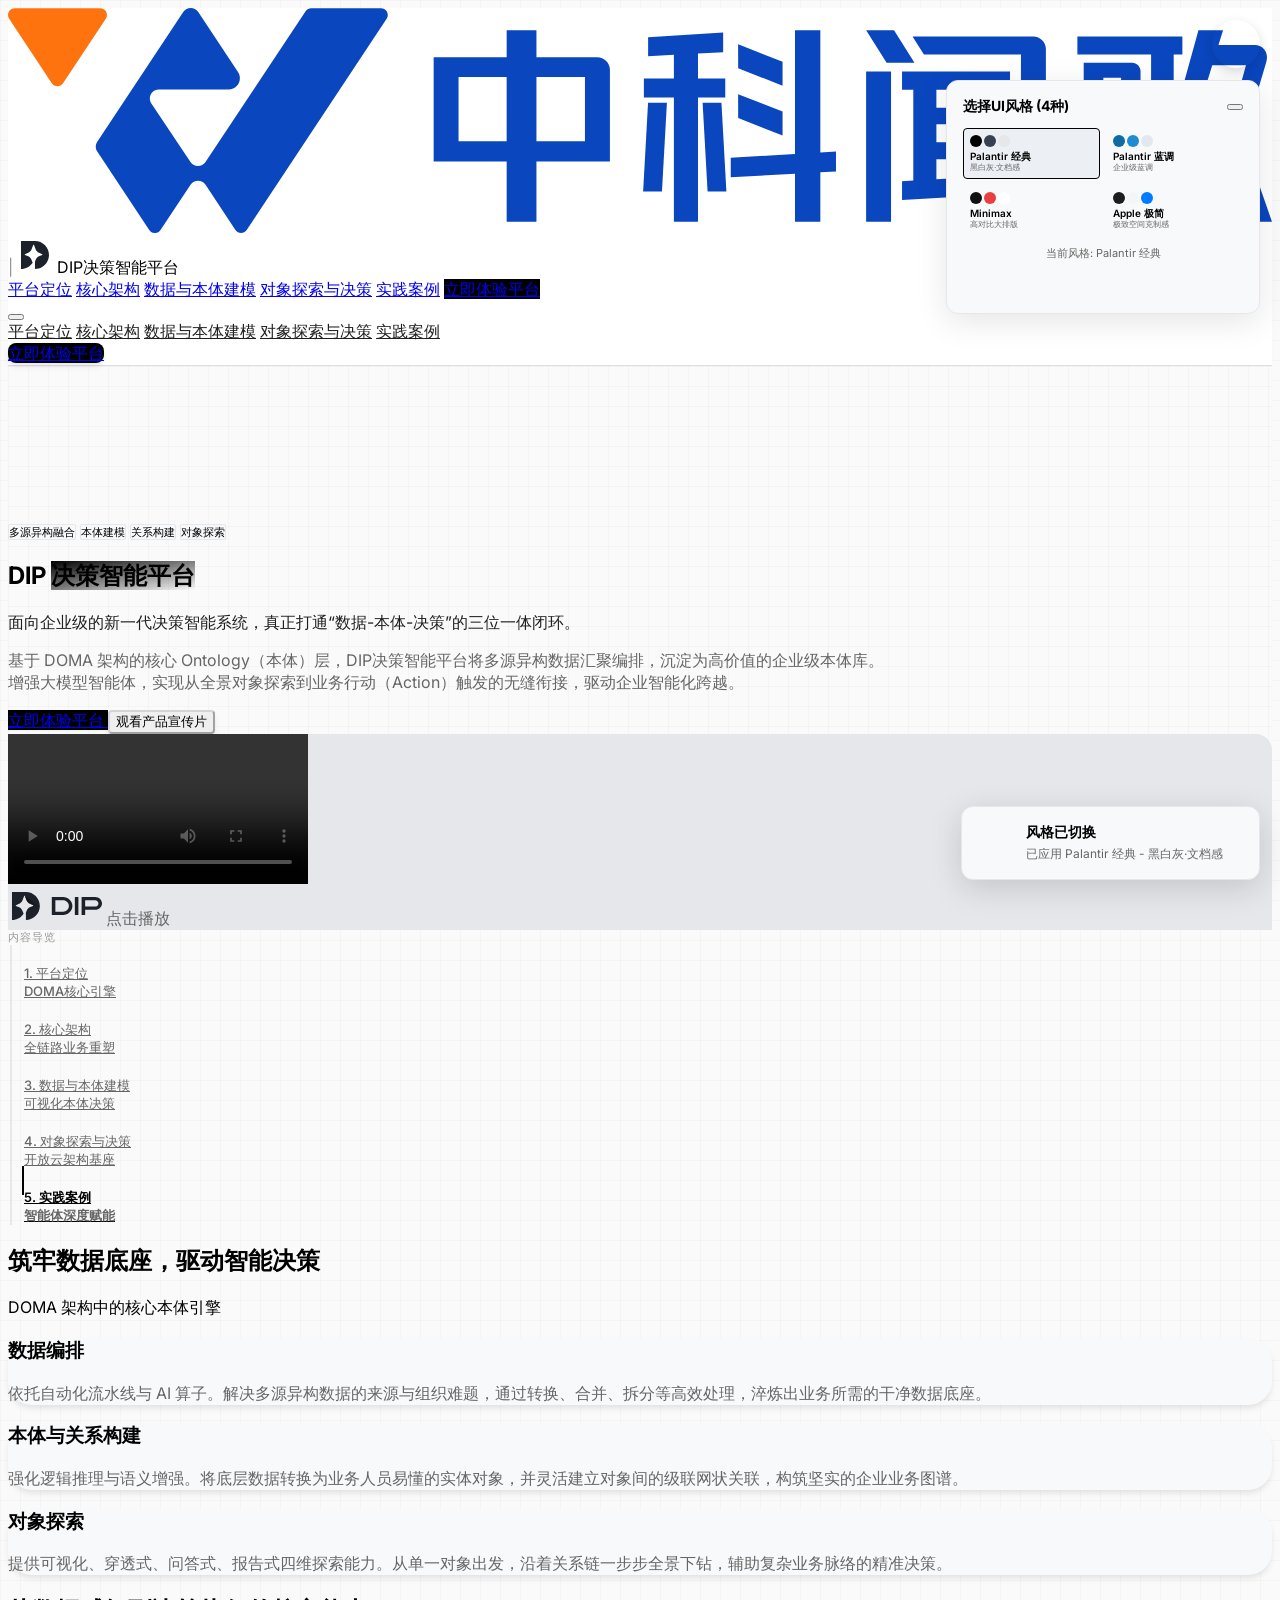
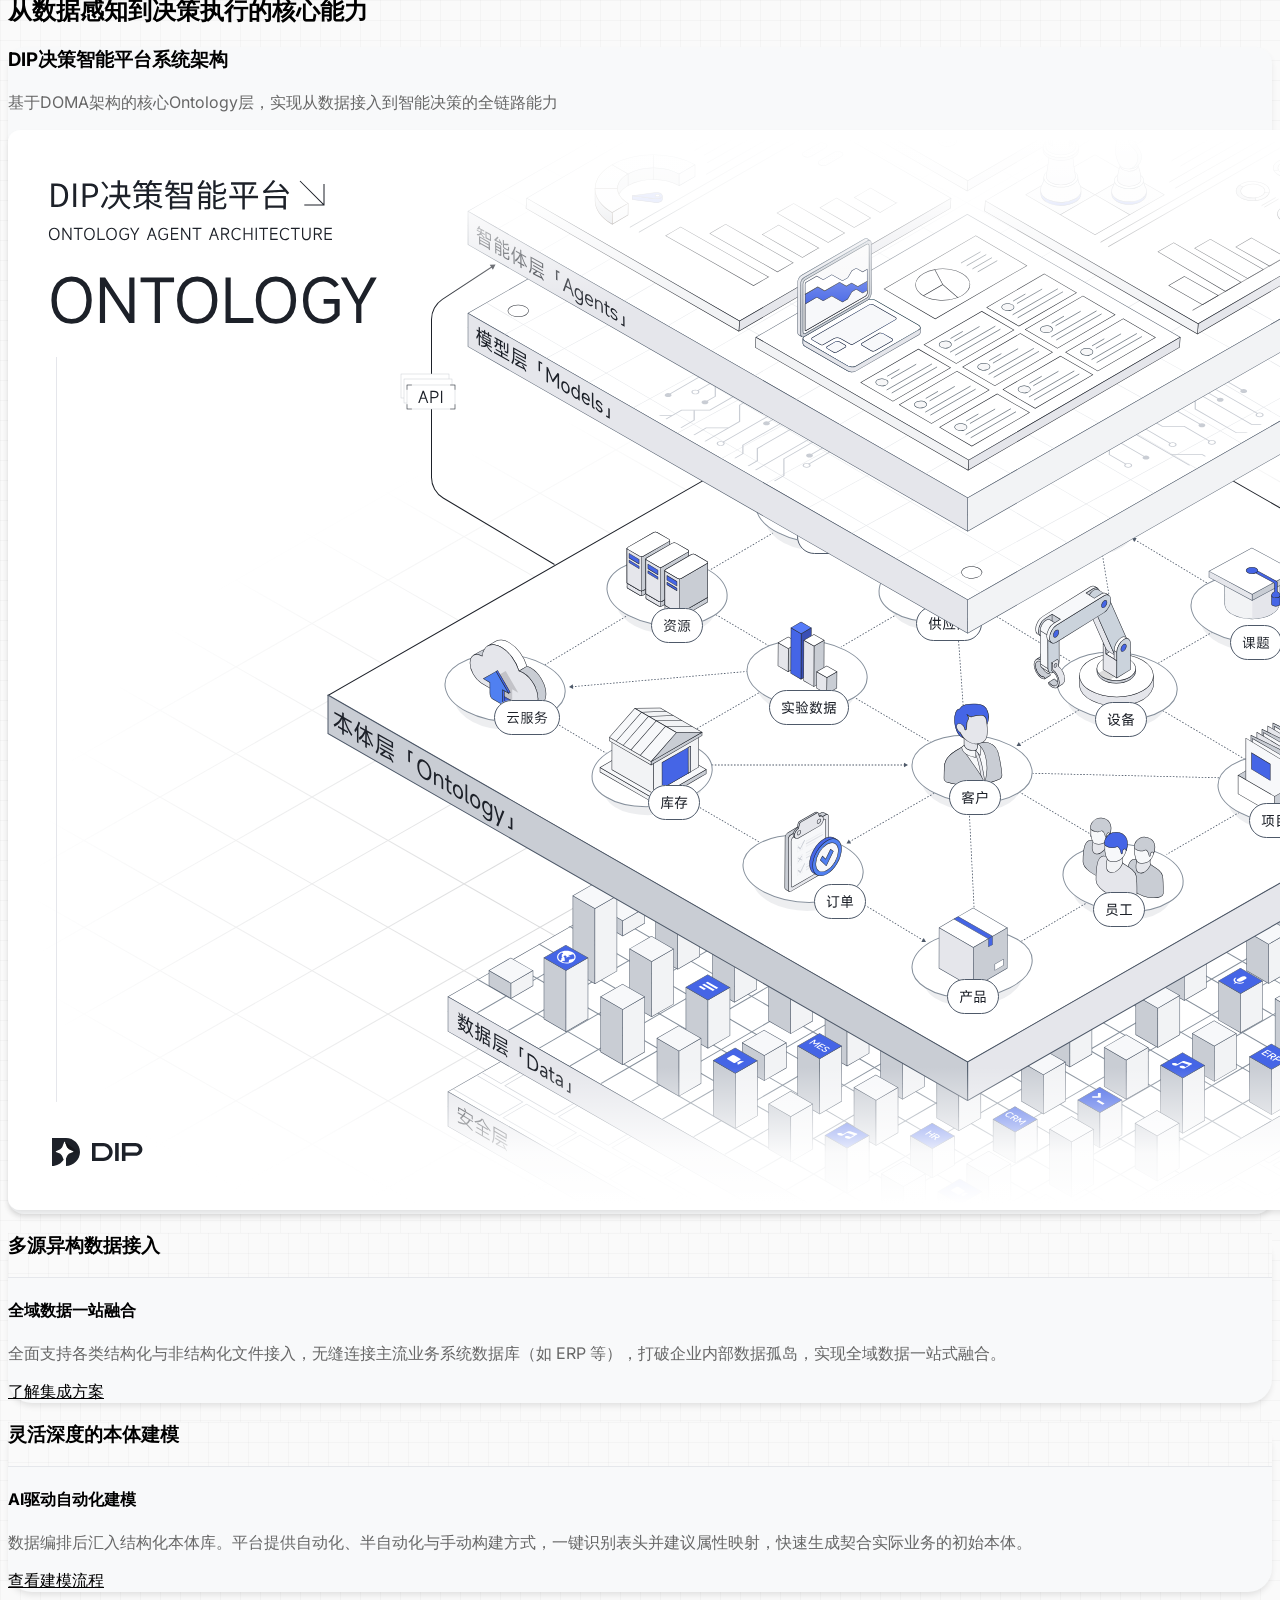
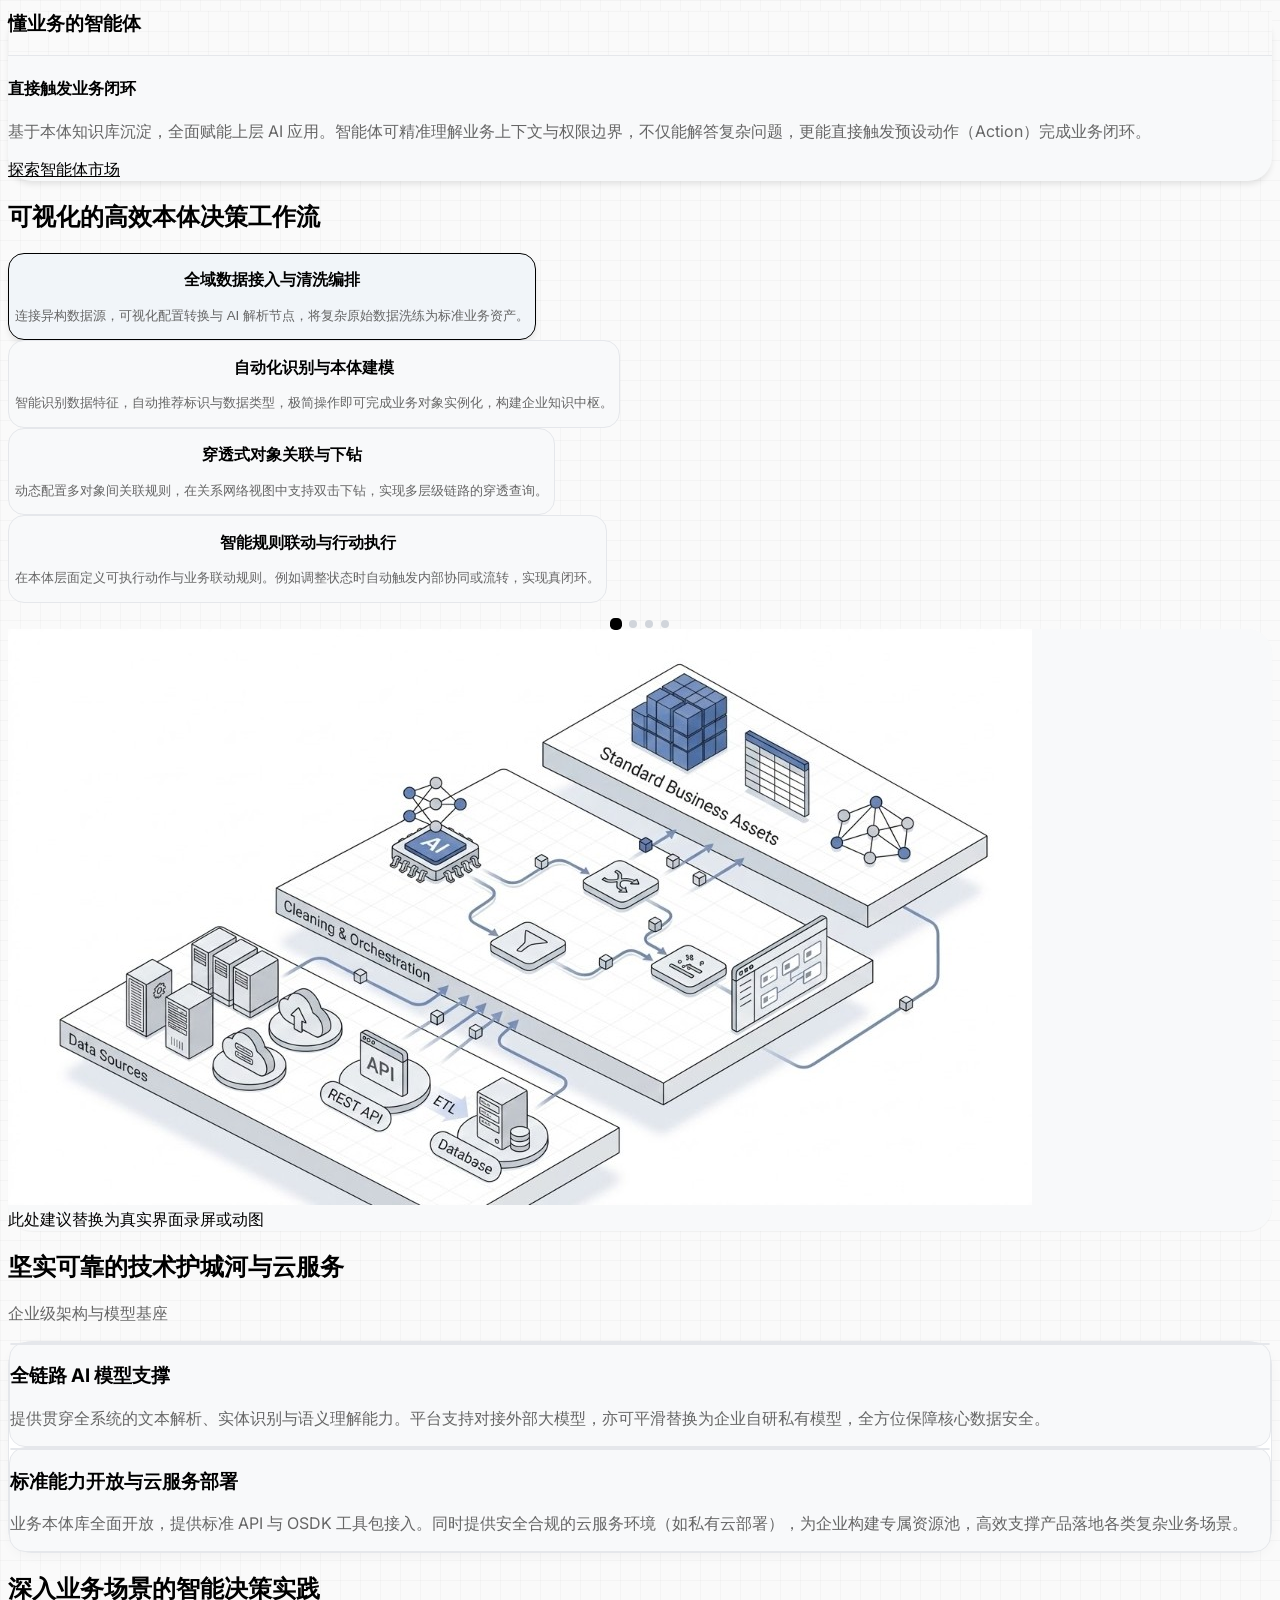
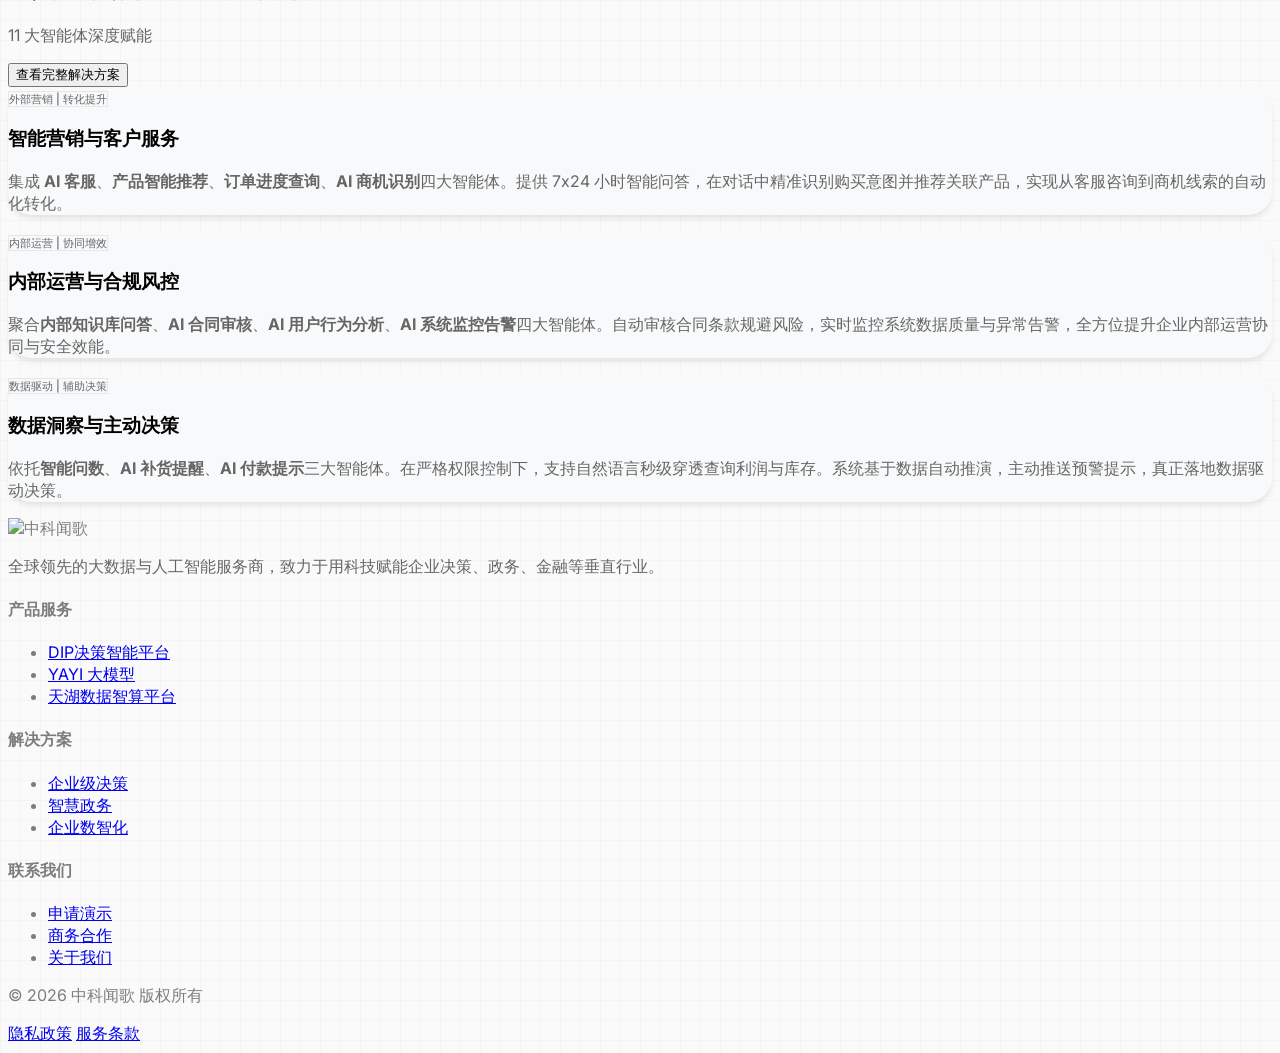
==== commit 1d135485: "轮播图改为 object-contain 完整显示；视频封面使用 DIP-LOGO.svg Made-with: Cursor" ====
--- a/index.html
+++ b/index.html
@@ -697,7 +697,7 @@
                     您的浏览器不支持 HTML5 视频，请升级浏览器。
                 </video>
                 <div id="hero-video-poster" class="absolute inset-0 z-20 flex flex-col items-center justify-center gap-4 bg-slate-100 cursor-pointer transition-opacity duration-300" aria-label="点击播放视频">
-                    <img src="assets/logo-DIP.svg" alt="DIP" class="w-24 h-24 sm:w-32 sm:h-32 object-contain opacity-90 pointer-events-none select-none">
+                    <img src="assets/DIP-LOGO.svg" alt="DIP" class="w-24 h-24 sm:w-32 sm:h-32 object-contain opacity-90 pointer-events-none select-none">
                     <span class="flex items-center justify-center w-14 h-14 rounded-full bg-white/90 shadow-lg border border-slate-200 text-slate-700 hover:bg-white hover:scale-105 transition-transform duration-200 pointer-events-none">
                         <i data-lucide="play" class="w-7 h-7 ml-0.5 text-slate-700"></i>
                     </span>
@@ -937,7 +937,7 @@
                     <div class="xl:col-span-7 xl:sticky xl:top-28 z-10 order-1 xl:order-2 flex items-center">
                         <div class="w-full aspect-[4/3] rounded-3xl shadow-xl overflow-hidden border border-slate-200 bg-slate-50 relative group">
                             <!-- 你可以通过修改 src 替换为真实的系统操作 GIF/视频 -->
-                            <img id="workflow-ui-image" src="assets/workflow-slide-1.png" alt="数据与本体建模 - 工作流示意" class="w-full h-full object-cover transition-opacity duration-500">
+                            <img id="workflow-ui-image" src="assets/workflow-slide-1.png" alt="数据与本体建模 - 工作流示意" class="w-full h-full object-contain transition-opacity duration-500 bg-slate-50">
                             <!-- 遮罩信息提示 -->
                             <div class="absolute bottom-4 right-4 bg-black/60 backdrop-blur-sm text-white px-3 py-1.5 rounded-lg text-xs flex items-center gap-2 opacity-0 group-hover:opacity-100 transition-opacity">
                                 <i data-lucide="info" class="w-3 h-3"></i> 此处建议替换为真实界面录屏或动图
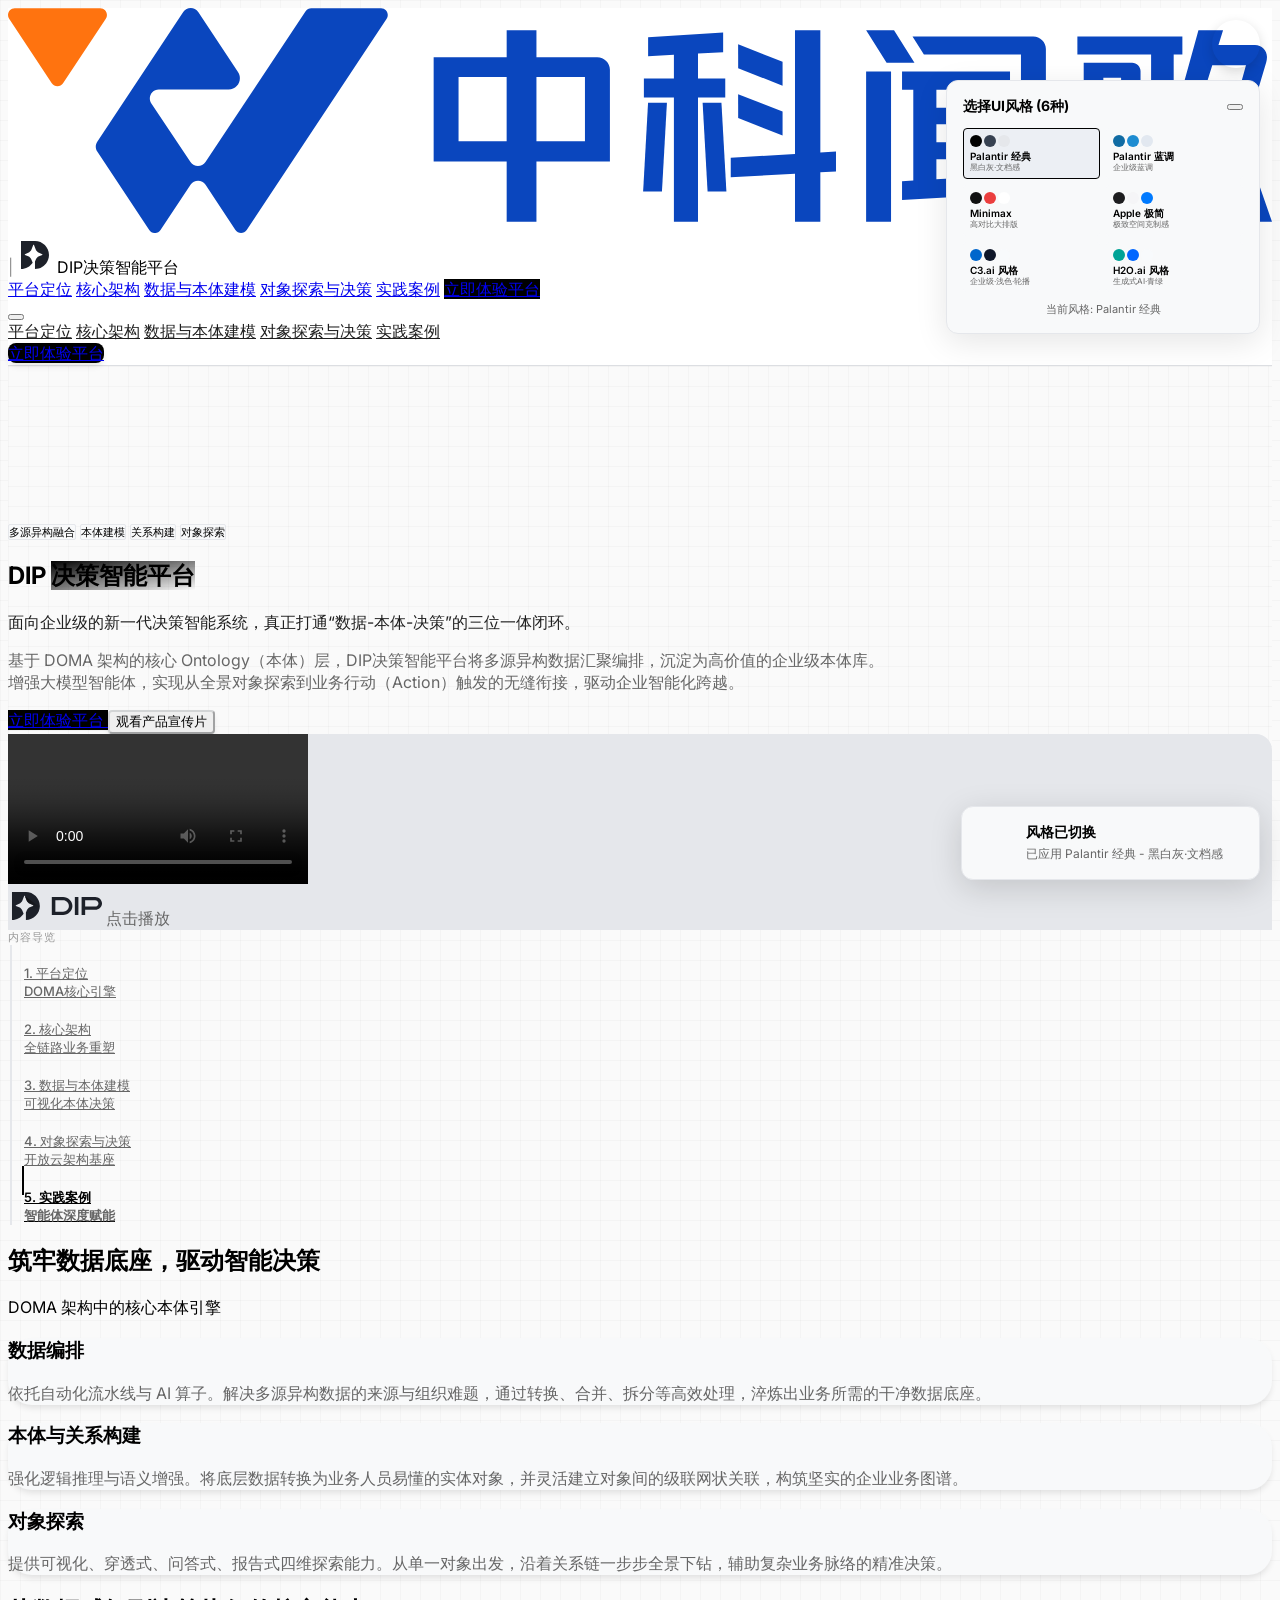
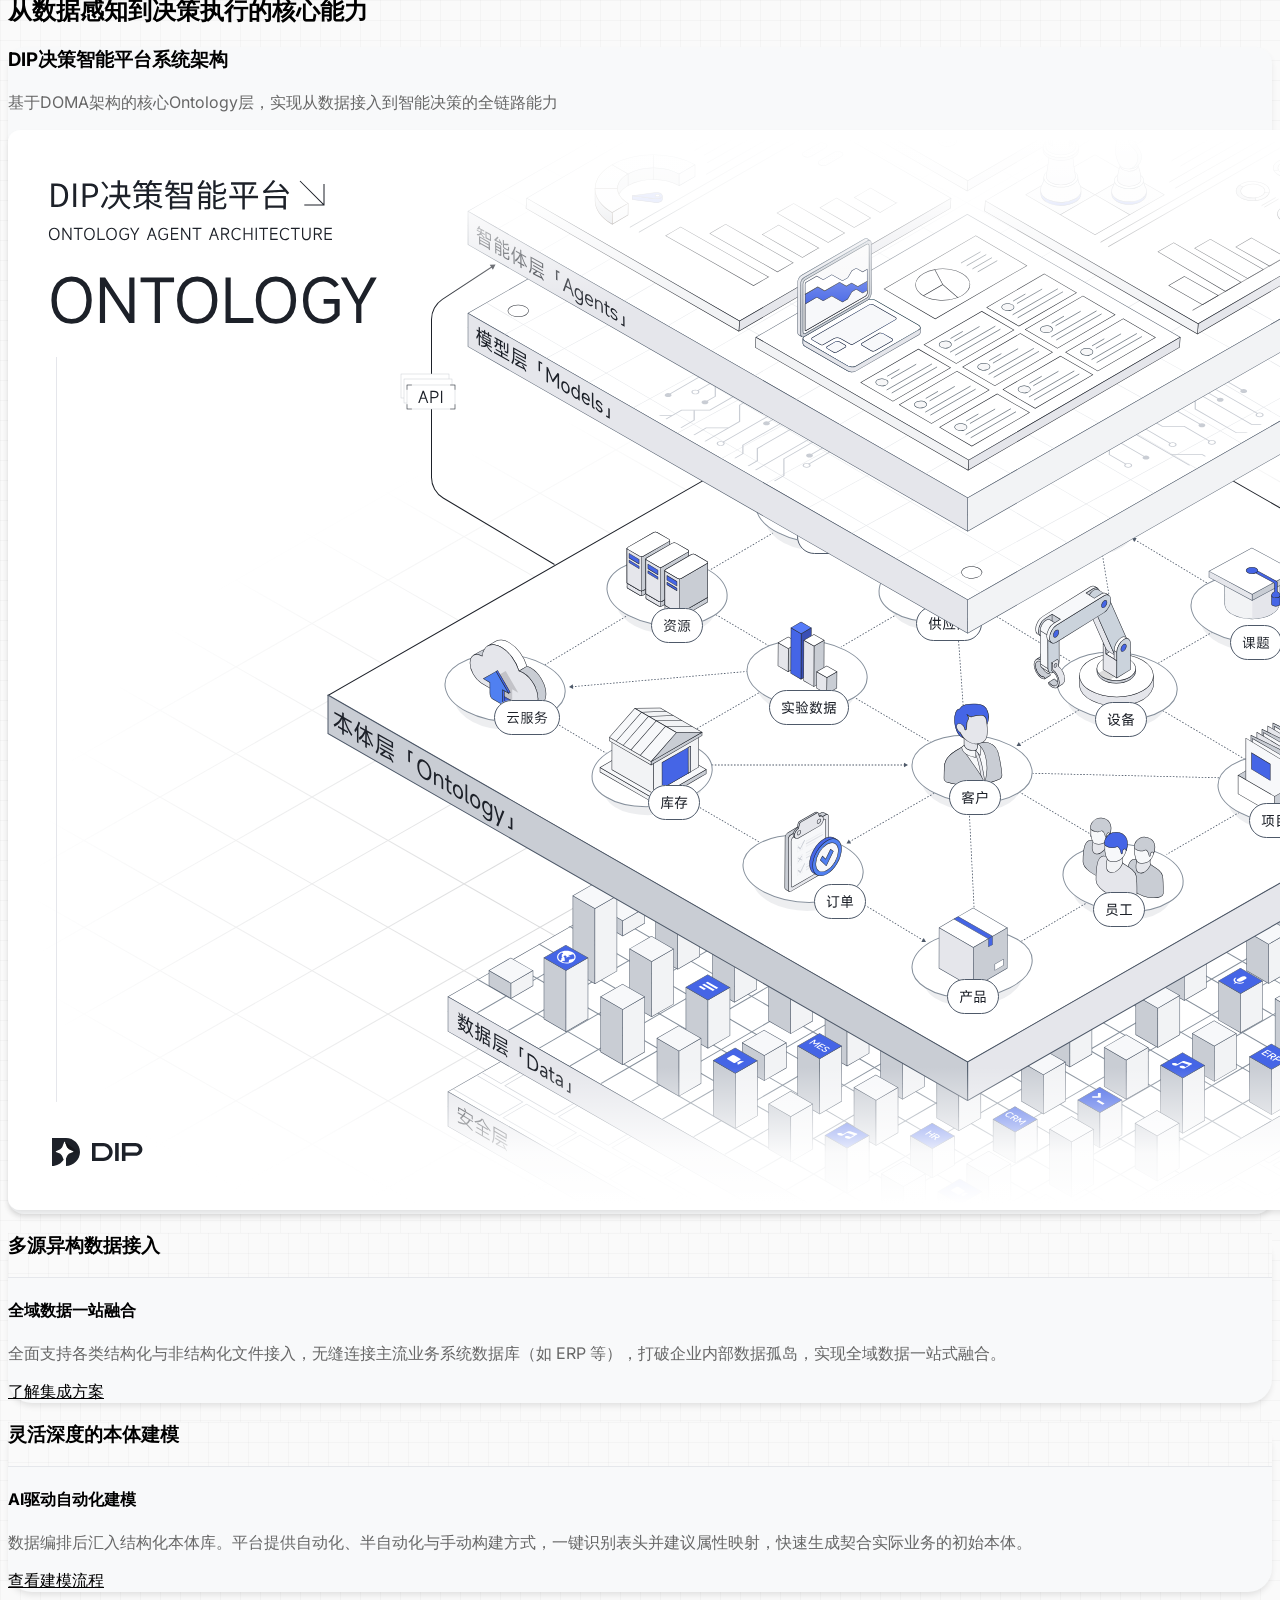
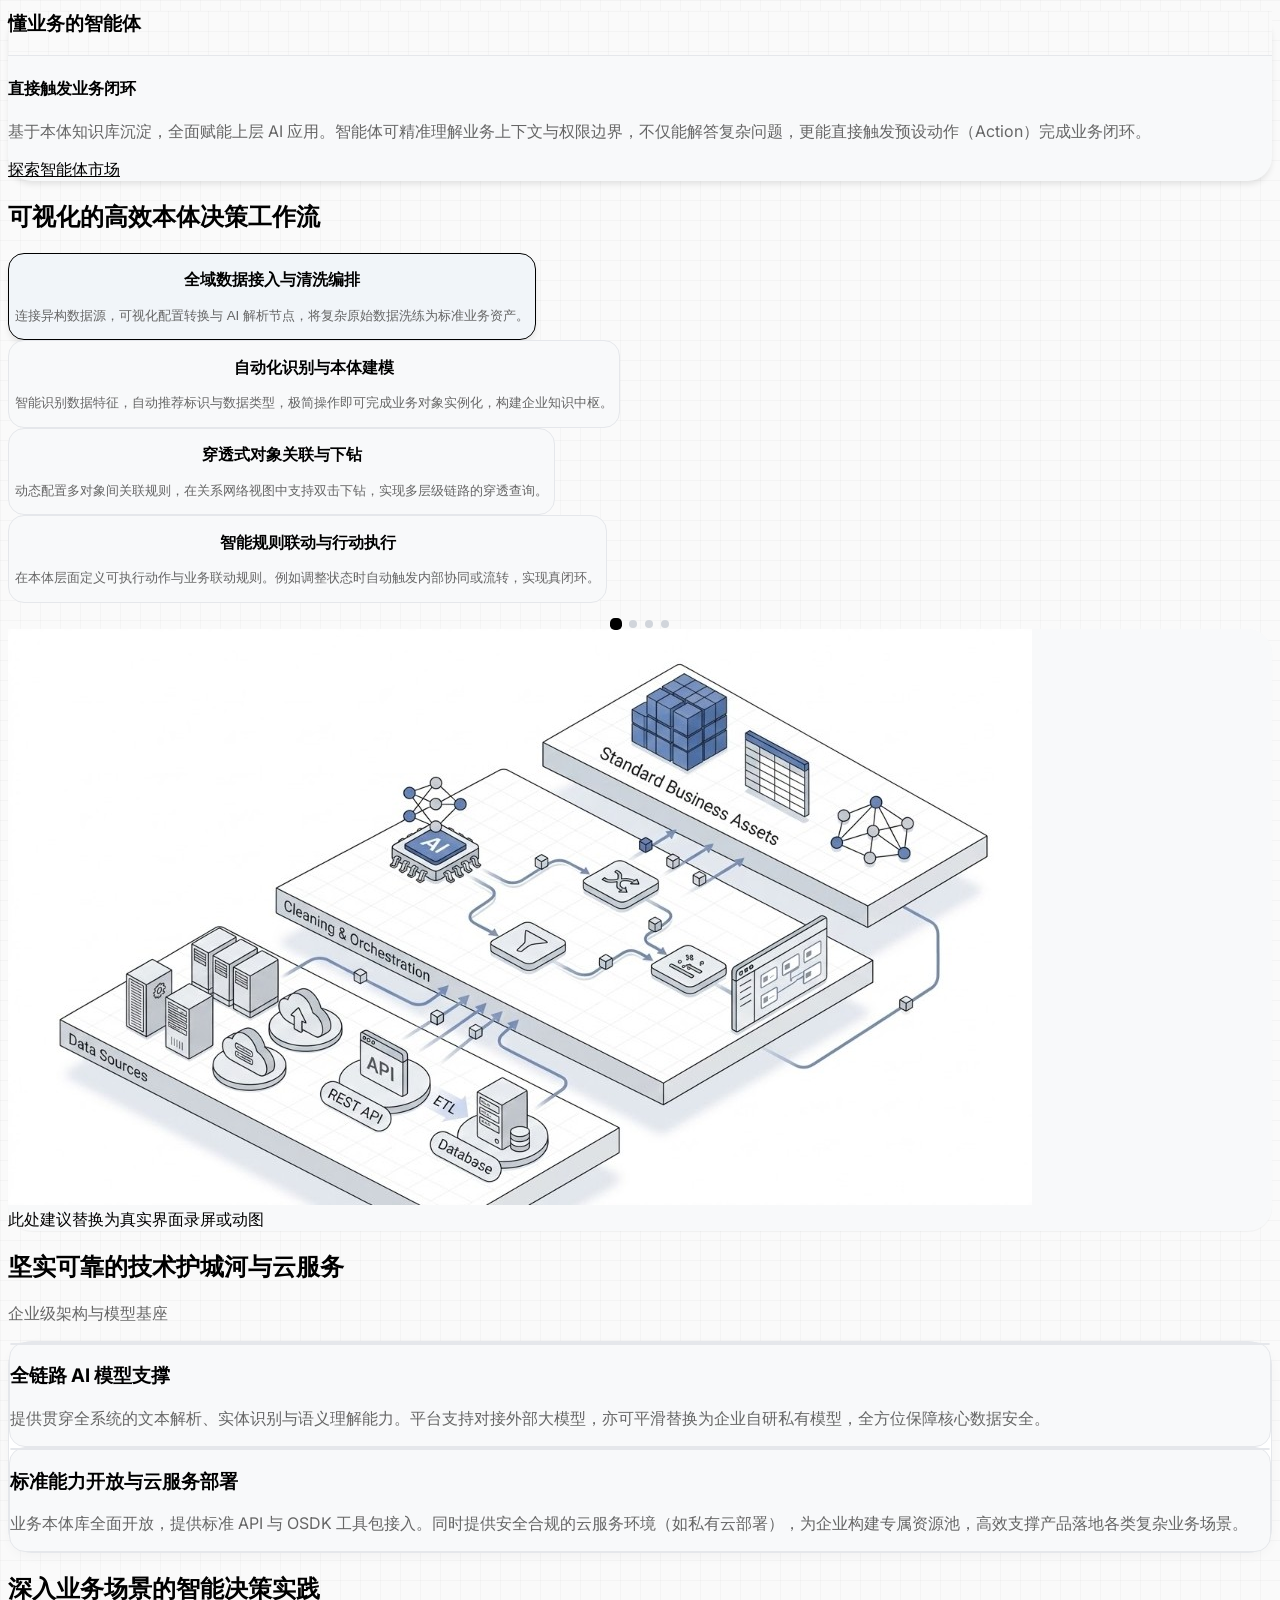
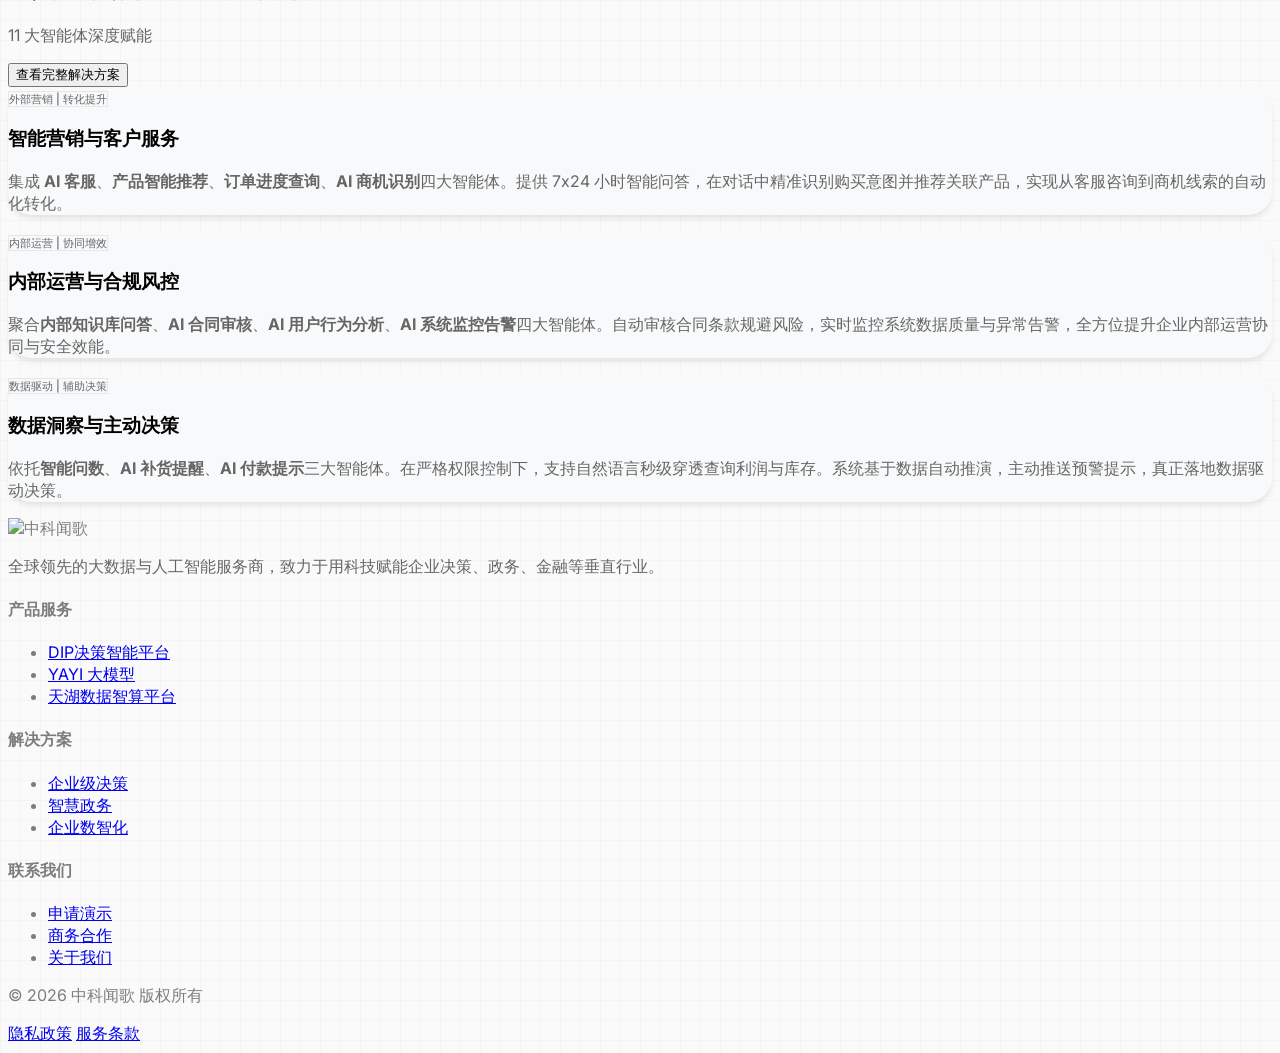
==== commit 74ce88c0: "fix: 添加根目录 index 跳转到 dip-standalone，确保首页可见 6 种主题 Made-with: Cursor" ====
--- a/index.html
+++ b/index.html
@@ -1,1440 +1,17 @@
 <!DOCTYPE html>
-<html lang="zh-CN" class="scroll-smooth">
+<html lang="zh-CN">
 <head>
     <meta charset="UTF-8">
     <meta name="viewport" content="width=device-width, initial-scale=1.0">
-    <title>DIP决策智能平台 - 8种精选主题风格展示</title>
-    
-    <script src="https://cdn.tailwindcss.com"></script>
-    <script>
-        tailwind.config = {
-    theme: {
-        extend: {
-            fontFamily: {
-                sans: ['Inter', 'system-ui', 'sans-serif'],
-            },
-            colors: {
-                primary: 'var(--color-primary)',
-                secondary: 'var(--color-secondary)',
-                accent: 'var(--color-accent)',
-                background: 'var(--color-background)',
-                surface: 'var(--color-surface)',
-                textPrimary: 'var(--color-text-primary)',
-                textSecondary: 'var(--color-text-secondary)',
-                border: 'var(--color-border)',
-                success: 'var(--color-success)',
-                warning: 'var(--color-warning)',
-                error: 'var(--color-error)',
-            },
-            borderRadius: {
-                'theme-small': 'var(--radius-small)',
-                'theme-medium': 'var(--radius-medium)',
-                'theme-large': 'var(--radius-large)',
-                'theme-xlarge': 'var(--radius-xlarge)',
-            },
-            boxShadow: {
-                'theme-small': 'var(--shadow-small)',
-                'theme-medium': 'var(--shadow-medium)',
-                'theme-large': 'var(--shadow-large)',
-                'theme-xlarge': 'var(--shadow-xlarge)',
-            }
-        }
-    }
-}
-    </script>
-    <link href="https://fonts.googleapis.com/css2?family=Inter:wght@300;400;500;600;700;800;900&display=swap" rel="stylesheet">
-    
+    <title>DIP决策智能平台 - 主题风格展示</title>
+    <meta http-equiv="refresh" content="0; url=dip-standalone.html">
+    <script>window.location.replace("dip-standalone.html");</script>
     <style>
-        body {
-            font-family: 'Inter', -apple-system, BlinkMacSystemFont, "Segoe UI", Roboto, "Helvetica Neue", Arial, sans-serif;
-            background-color: #fafafa;
-            color: #0f172a;
-            -webkit-font-smoothing: antialiased;
-        }
-        .glass-panel {
-            background: rgba(255, 255, 255, 0.75);
-            backdrop-filter: blur(12px);
-            border-bottom: 1px solid rgba(255, 255, 255, 0.5);
-        }
-        .toc-link {
-            transition: all 0.3s ease;
-        }
+        body { font-family: system-ui, sans-serif; display: flex; align-items: center; justify-content: center; min-height: 100vh; margin: 0; background: #f8fafc; }
+        a { color: #0066cc; }
     </style>
-
-<style>
-/* =========================================
-   CSS变量系统 - 8种深度定制主题
-   ========================================= */
-:root {
-    --color-primary: #1e3a8a;
-    --color-secondary: #1e40af;
-    --color-accent: #3b82f6;
-    --color-background: #f8fafc;
-    --color-surface: #ffffff;
-    --color-text-primary: #1e293b;
-    --color-text-secondary: #64748b;
-    --color-border: #e2e8f0;
-    --color-gradient: linear-gradient(135deg, #1e3a8a 0%, #3b82f6 100%);
-    --radius-base: 0.5rem;
-    --shadow-base: 0 4px 6px -1px rgba(0, 0, 0, 0.1);
-    --font-family: 'Inter', -apple-system, BlinkMacSystemFont, "Segoe UI", Roboto, "Helvetica Neue", Arial, sans-serif;
-    --color-success: #10b981;
-    --color-warning: #f59e0b;
-    --color-error: #ef4444;
-}
-
-/* 1. Palantir主题 - 蓝调科技感 (深度仿写 Palantir 官网 & 蓝图风格) */
-.theme-palantir {
-    --color-primary: #1D4ED8; 
-    --color-secondary: #2563EB; 
-    --color-accent: #3B82F6;
-    --color-background: #ffffff; 
-    --color-surface: #ffffff;
-    --color-text-primary: #0F172A;
-    --color-text-secondary: #475569;
-    --color-border: #E5E7EB;
-    --color-gradient: linear-gradient(135deg, #1D4ED8 0%, #2563EB 100%);
-    --radius-base: 0.25rem; 
-    --shadow-base: 0 1px 2px rgba(0,0,0,0.05); 
-    --font-family: "Helvetica Neue", -apple-system, BlinkMacSystemFont, "Segoe UI", Arial, sans-serif;
-}
-
-/* 2. Kimi主题 - 清新呼吸感 */
-.theme-kimi {
-    --color-primary: #2468f2;
-    --color-secondary: #1c52c2;
-    --color-accent: #5e93fb;
-    --color-background: #ffffff; 
-    --color-surface: #f9fafb;
-    --color-text-primary: #111827;
-    --color-text-secondary: #6b7280;
-    --color-border: #f3f4f6;
-    --color-gradient: linear-gradient(135deg, #2468f2 0%, #5e93fb 100%);
-    --radius-base: 1.5rem; 
-    --shadow-base: 0 10px 25px -5px rgba(36, 104, 242, 0.08);
-    --font-family: -apple-system, BlinkMacSystemFont, "PingFang SC", "Microsoft YaHei", sans-serif;
-}
-
-/* 3. Minimax主题 - 高对比黑白与品牌红 */
-.theme-minimax {
-    --color-primary: #111111;
-    --color-secondary: #666666;
-    --color-accent: #eb3e3e;
-    --color-background: #ffffff;
-    --color-surface: #ffffff;
-    --color-text-primary: #111111;
-    --color-text-secondary: #666666;
-    --color-border: #f0f0f0;
-    --color-gradient: linear-gradient(135deg, #111111 0%, #333333 100%);
-    --radius-base: 1.5rem;
-    --shadow-base: 0 4px 20px rgba(0, 0, 0, 0.04);
-    --font-family: "Outfit", "PingFang SC", -apple-system, sans-serif;
-}
-
-/* 4. Gemini主题 - 灵动多彩 */
-.theme-gemini {
-    --color-primary: #4285f4;
-    --color-secondary: #ea4335;
-    --color-accent: #fbbc05;
-    --color-background: #ffffff;
-    --color-surface: #ffffff;
-    --color-text-primary: #202124;
-    --color-text-secondary: #5f6368;
-    --color-border: #dadce0;
-    --color-gradient: linear-gradient(90deg, #4285f4, #ea4335, #fbbc04, #34a853);
-    --radius-base: 1rem;
-    --shadow-base: 0 1px 3px rgba(60,64,67,0.3), 0 4px 8px 3px rgba(60,64,67,0.15);
-    --font-family: "Google Sans", "Inter", sans-serif;
-}
-
-/* 5. GPT主题 - 极简实用主义 */
-.theme-gpt {
-    --color-primary: #10a37f;
-    --color-secondary: #0d8265;
-    --color-accent: #20b896;
-    --color-background: #ffffff;
-    --color-surface: #f7f7f8;
-    --color-text-primary: #000000;
-    --color-text-secondary: #353740;
-    --color-border: #e5e7eb;
-    --color-gradient: linear-gradient(135deg, #10a37f 0%, #0d8265 100%);
-    --radius-base: 0.375rem; 
-    --shadow-base: none; 
-    --font-family: "Söhne", ui-sans-serif, system-ui, -apple-system, sans-serif;
-}
-
-/* 6. Apple主题 - 极致空间感 */
-.theme-apple {
-    --color-primary: #000000;
-    --color-secondary: #1d1d1f;
-    --color-accent: #2997ff;
-    --color-background: #f5f5f7;
-    --color-surface: #ffffff;
-    --color-text-primary: #1d1d1f;
-    --color-text-secondary: #86868b;
-    --color-border: #d2d2d7;
-    --color-gradient: linear-gradient(135deg, #1d1d1f 0%, #434344 100%);
-    --radius-base: 1.25rem;
-    --shadow-base: 0 4px 24px rgba(0, 0, 0, 0.04); 
-    --font-family: -apple-system, BlinkMacSystemFont, "SF Pro Text", "Helvetica Neue", sans-serif;
-}
-
-/* 7. 智谱主题 - 严谨科研视感 */
-.theme-zhipu {
-    --color-primary: #0066ff;
-    --color-secondary: #0052cc;
-    --color-accent: #3385ff;
-    --color-background: #f4f6f8;
-    --color-surface: #ffffff;
-    --color-text-primary: #1a1a1a;
-    --color-text-secondary: #666666;
-    --color-border: #e2e6ea;
-    --color-gradient: linear-gradient(135deg, #0066ff 0%, #0052cc 100%);
-    --radius-base: 0.25rem;
-    --shadow-base: 0 2px 8px rgba(0, 102, 255, 0.08);
-    --font-family: "PingFang SC", "Microsoft YaHei", sans-serif;
-}
-
-/* 8. Palantir2主题 - 经典黑白灰 */
-.theme-palantir2 {
-    --color-primary: #000000;
-    --color-secondary: #1a1a1a;
-    --color-accent: #666666;
-    --color-background: #ffffff;
-    --color-surface: #f8f9fa;
-    --color-text-primary: #000000;
-    --color-text-secondary: #666666;
-    --color-text-tertiary: #999999;
-    --color-border: #e5e7eb;
-    --color-gradient: none;
-    --color-success: #00a86b;
-    --color-warning: #ff9500;
-    --color-error: #ff3b30;
-    --radius-sm: 0.125rem;
-    --radius-md: 0.25rem;
-    --radius-lg: 0.375rem;
-    --radius-xl: 0.5rem;
-    --shadow-sm: 0 1px 1px rgba(0, 0, 0, 0.04);
-    --shadow-md: 0 1px 2px rgba(0, 0, 0, 0.05);
-    --shadow-lg: 0 2px 4px rgba(0, 0, 0, 0.05);
-    --icon-stroke-width: 1.2px;
-    --icon-linecap: square;
-    --icon-linejoin: miter;
-    --icon-color: #666666;
-}
-
-/* =========================================
-   主题级别的深度UI复写 (排版、标题、Pills)
-   ========================================= */
-
-/* 基础过渡 */
-body, h1, h2, h3, p, span, div { transition: background-color 0.3s ease, color 0.3s ease, border-color 0.3s ease; }
-
-/* ===== 1. Palantir 蓝调 (深度定制覆盖) ===== */
-.theme-palantir h1 { font-weight: 700 !important; letter-spacing: -0.02em !important; }
-.theme-palantir h1 .bg-clip-text { background: none !important; color: var(--color-primary) !important; -webkit-text-fill-color: var(--color-primary) !important; }
-.theme-palantir .hero-pills > span { background: #ffffff !important; border: 1px solid #cbd5e1 !important; color: #334155 !important; border-radius: 0.25rem !important; text-transform: uppercase; font-size: 0.75rem !important; font-weight: 600 !important; letter-spacing: 0.05em !important; padding: 0.4rem 1rem !important; box-shadow: none !important; transition: all 0.2s ease !important; }
-.theme-palantir .hero-pills > span:hover { border-color: var(--color-secondary) !important; color: var(--color-secondary) !important; background: #f8fafc !important; }
-.theme-palantir button.bg-slate-900 { background: var(--color-primary) !important; color: #ffffff !important; border-radius: 0.25rem !important; border: none !important; box-shadow: none !important; text-transform: uppercase; letter-spacing: 0.05em; font-size: 0.875rem !important;}
-.theme-palantir button.bg-white\/80 { background: #ffffff !important; color: var(--color-text-primary) !important; border: 1px solid #cbd5e1 !important; border-radius: 0.25rem !important; box-shadow: none !important; text-transform: uppercase; letter-spacing: 0.05em; font-size: 0.875rem !important;}
-.theme-palantir button.bg-white\/80:hover { border-color: var(--color-primary) !important; color: var(--color-primary) !important; }
-/* Palantir 内容导览：时间线 / Stepper 风格 - 左侧圆点 + 竖线，偏数据平台感 */
-.theme-palantir #toc-nav { border-left: 2px solid #e2e8f0 !important; padding-left: 1.25rem !important; margin-left: 5px !important; }
-.theme-palantir .toc-link { position: relative !important; border-left: none !important; padding: 0.5rem 0 0.5rem 0 !important; margin-left: 0 !important; margin-bottom: 0.35rem !important; border-radius: 0 !important; background: transparent !important; color: #64748b !important; font-weight: 500 !important; transition: all 0.2s ease !important; transform: none !important; padding-left: 0.75rem !important; }
-.theme-palantir .toc-link::before { content: '' !important; position: absolute !important; left: -1.375rem !important; top: 1.1rem !important; width: 8px !important; height: 8px !important; border-radius: 50% !important; background: #fff !important; border: 2px solid #94a3b8 !important; transition: all 0.2s ease !important; box-sizing: border-box !important; }
-.theme-palantir .toc-link:hover { color: #1e3a5f !important; }
-.theme-palantir .toc-link:hover::before { border-color: #64748b !important; background: #f1f5f9 !important; }
-.theme-palantir .toc-link.active-toc { color: #1D4ED8 !important; font-weight: 600 !important; background: transparent !important; }
-.theme-palantir .toc-link.active-toc::before { background: #1D4ED8 !important; border-color: #1D4ED8 !important; box-shadow: 0 0 0 3px rgba(29,78,216,0.2) !important; }
-.theme-palantir .toc-link.active-toc .text-slate-500 { color: #475569 !important; }
-.theme-palantir #features .grid > .group { border-radius: 0.375rem !important; border: 1px solid #e2e8f0 !important; box-shadow: 0 1px 3px rgba(0,0,0,0.04) !important; background-color: #ffffff !important; overflow: hidden !important; padding: 0 !important; }
-.theme-palantir #features .bg-slate-100 .opacity-10 { display: none !important; }
-.theme-palantir .workflow-btn { border: 1px solid transparent !important; border-bottom: 1px solid #e2e8f0 !important; border-radius: 0 !important; box-shadow: none !important; background: transparent !important; transition: all 0.2s !important; }
-.theme-palantir .workflow-btn.active { border-color: transparent !important; border-bottom: 1px solid var(--color-primary) !important; background: #f8fafc !important; }
-.theme-palantir .workflow-btn .icon-container { background: #f1f5f9 !important; border: 1px solid #e2e8f0 !important; border-radius: 0.25rem !important; color: #64748b !important; }
-.theme-palantir .workflow-btn.active .icon-container { background: var(--color-primary) !important; border-color: var(--color-primary) !important; color: #ffffff !important; }
-.theme-palantir .workflow-btn.active .title-text { color: var(--color-primary) !important; }
-/* Palantir 企业/技术护城河卡片：左侧蓝条 + 轻量图标，数据平台感 */
-.theme-palantir #enterprise > div.bg-slate-900 { background: linear-gradient(165deg, #f1f5f9 0%, #e2e8f0 100%) !important; border: 1px solid #cbd5e1 !important; border-radius: 0.5rem !important; box-shadow: none !important; background-image: none !important; }
-.theme-palantir #enterprise > div.bg-slate-900 .opacity-10 { display: none !important; }
-.theme-palantir #enterprise > div.bg-slate-900 .text-white { color: #0f172a !important; font-weight: 700 !important; letter-spacing: 0.02em !important; }
-.theme-palantir #enterprise > div.bg-slate-900 .text-slate-400 { color: #475569 !important; line-height: 1.65 !important; }
-.theme-palantir #enterprise > div.bg-slate-900 .bg-slate-800\/50 { background: #ffffff !important; border: 1px solid #e2e8f0 !important; border-left: none !important; border-top: 4px solid var(--color-primary) !important; border-radius: 0.375rem !important; box-shadow: 0 1px 3px rgba(0,0,0,0.04) !important; padding: 1.75rem 1.75rem 1.75rem 1.5rem !important; transition: box-shadow 0.2s ease, border-color 0.2s ease, background 0.2s ease !important; }
-.theme-palantir #enterprise > div.bg-slate-900 .bg-slate-800\/50:hover { border-top-color: var(--color-secondary) !important; box-shadow: 0 8px 24px -4px rgba(29,78,216,0.12) !important; background: #ffffff !important; }
-.theme-palantir #enterprise > div.bg-slate-900 .w-14.h-14 { width: 3rem !important; height: 3rem !important; min-width: 3rem !important; min-height: 3rem !important; background: rgba(29,78,216,0.1) !important; border: none !important; color: var(--color-primary) !important; border-radius: 50% !important; box-shadow: none !important; margin-bottom: 1.25rem !important; }
-.theme-palantir #enterprise > div.bg-slate-900 .w-14.h-14 i { color: var(--color-primary) !important; stroke-width: 1.75px !important; width: 1.25rem !important; height: 1.25rem !important; }
-/* Palantir 平台定位卡片：左侧细线 + 图标轻量化 */
-.theme-palantir #dominance .group { border-radius: 0.375rem !important; border: 1px solid #e2e8f0 !important; border-left: 3px solid var(--color-primary) !important; box-shadow: 0 1px 3px rgba(0,0,0,0.04) !important; background: #ffffff !important; transition: box-shadow 0.2s ease, border-left-color 0.2s ease !important; }
-.theme-palantir #dominance .group:hover { border-left-color: var(--color-secondary) !important; box-shadow: 0 8px 20px -4px rgba(29,78,216,0.1) !important; }
-.theme-palantir #dominance .w-16.h-16 { background: rgba(29,78,216,0.08) !important; border: none !important; border-radius: 50% !important; color: var(--color-primary) !important; box-shadow: none !important; }
-.theme-palantir #dominance .group:hover .w-16.h-16 { background: rgba(29,78,216,0.14) !important; color: var(--color-primary) !important; }
-.theme-palantir #dominance .group h3 { color: #0f172a !important; font-weight: 700 !important; letter-spacing: 0.01em !important; }
-.theme-palantir #dominance .group p.text-slate-500 { color: #475569 !important; }
-/* Palantir 核心架构卡片：与经典一致，表头无底色、深色文字 */
-.theme-palantir #features .grid > .group:hover { box-shadow: 0 4px 12px rgba(0,0,0,0.06) !important; }
-/* Palantir 实践案例卡片：左侧细条 + 标签样式 */
-.theme-palantir #cases .group { border-radius: 0.375rem !important; border: 1px solid #e2e8f0 !important; border-left: 3px solid transparent !important; box-shadow: none !important; padding: 1.75rem 1.75rem 1.75rem 1.5rem !important; background: #ffffff !important; transition: border-color 0.2s, box-shadow 0.2s, border-left-color 0.2s !important; transform: none !important; }
-.theme-palantir #cases .group:hover { border-left-color: var(--color-primary) !important; box-shadow: 0 8px 24px -4px rgba(29,78,216,0.1) !important; }
-.theme-palantir #cases .bg-slate-100 { background: rgba(29,78,216,0.06) !important; color: var(--color-primary) !important; border: 1px solid rgba(29,78,216,0.15) !important; border-radius: 0.25rem !important; font-weight: 600 !important; font-size: 0.6875rem !important; letter-spacing: 0.04em !important; text-transform: uppercase !important; }
-.theme-palantir #cases h3.theme-text-primary { color: #0f172a !important; font-weight: 700 !important; transition: color 0.2s !important; }
-.theme-palantir #cases .group:hover h3.theme-text-primary { color: var(--color-primary) !important; }
-.theme-palantir .nav-dots .dot { background-color: #e2e8f0 !important; transition: all 0.2s ease !important; }
-.theme-palantir .nav-dots .dot.active { background-color: var(--color-primary) !important; transform: scale(1.2) !important; }
-.theme-palantir .glass-panel { background: rgba(255,255,255,0.97) !important; border-bottom: 1px solid #e2e8f0 !important; }
-/* Palantir 蓝调：与经典一致加上方格暗纹；核心架构卡片表头半透明透出方格 */
-body.theme-palantir { background-color: #fafafa !important; background-image: linear-gradient(rgba(0,0,0,0.022) 1px, transparent 1px), linear-gradient(90deg, rgba(0,0,0,0.022) 1px, transparent 1px) !important; background-size: 20px 20px !important; }
-.theme-palantir #hero-section { background-color: #fafafa !important; background-image: linear-gradient(rgba(0,0,0,0.022) 1px, transparent 1px), linear-gradient(90deg, rgba(0,0,0,0.022) 1px, transparent 1px) !important; background-size: 20px 20px !important; }
-.theme-palantir #hero-section .bg-white\/40 { background: transparent !important; }
-.theme-palantir #hero-section .absolute.inset-0.z-0 > svg { opacity: 0 !important; }
-.theme-palantir #features .grid > .group .bg-slate-100 { background-color: #fafafa !important; background-image: linear-gradient(rgba(0,0,0,0.022) 1px, transparent 1px), linear-gradient(90deg, rgba(0,0,0,0.022) 1px, transparent 1px) !important; background-size: 20px 20px !important; border-bottom: 1px solid #e5e7eb !important; height: auto !important; padding: 3rem 2rem !important; }
-.theme-palantir #features .grid > .group .bg-slate-100 .theme-text-primary { color: #000000 !important; }
-.theme-palantir #features .grid > .group .bg-slate-100 i { color: #374151 !important; }
-
-/* ===== 2. Kimi 清新 ===== */
-.theme-kimi h1 { font-weight: 800 !important; }
-.theme-kimi h1 .bg-clip-text { background: none !important; color: #2468f2 !important; -webkit-text-fill-color: #2468f2 !important; }
-.theme-kimi p.text-slate-500 { color: #6b7280 !important; font-size: 1.125rem !important; line-height: 1.8 !important; }
-.theme-kimi .hero-pills > span { background: #f0f4ff !important; border: none !important; color: #2468f2 !important; padding: 0.5rem 1.25rem !important; border-radius: 9999px !important; box-shadow: none !important; font-weight: 600 !important; }
-
-/* ===== 3. Minimax 高对比黑白灰 ===== */
-.theme-minimax h1 { font-weight: 800 !important; letter-spacing: -0.02em !important; font-size: clamp(2.5rem, 5vw, 4.5rem) !important; }
-.theme-minimax h1 .bg-clip-text { background: none !important; color: #111111 !important; -webkit-text-fill-color: #111111 !important; }
-.theme-minimax p.text-slate-500, .theme-minimax p.text-slate-700 { color: #111111 !important; font-weight: 500 !important; }
-.theme-minimax .hero-pills > span { background: #ffffff !important; color: #111111 !important; border: 1px solid #e5e7eb !important; border-radius: 9999px !important; padding: 0.5rem 1.25rem !important; font-weight: 600 !important; box-shadow: 0 2px 8px rgba(0,0,0,0.05) !important; transition: all 0.3s ease !important; }
-.theme-minimax .hero-pills > span:hover { border-color: #0050A0 !important; color: #0050A0 !important; box-shadow: 0 4px 12px rgba(0,80,160,0.1) !important; }
-.theme-minimax .hero-pills svg.lucide-sparkles { stroke: url(#wenge-brand-gradient) !important; stroke-width: 2.5px !important; }
-.theme-minimax button.bg-slate-900 { background: #0050A0 !important; color: #ffffff !important; border-radius: 9999px !important; border: none !important; box-shadow: 0 6px 20px rgba(0,80,160,0.25) !important; }
-.theme-minimax button.bg-white\/80 { background: #ffffff !important; color: #111111 !important; border: 1px solid #e5e7eb !important; border-radius: 9999px !important; box-shadow: none !important;}
-.theme-minimax #toc-nav { border-left: 2px solid #f0f0f0 !important; padding-left: 0 !important; }
-.theme-minimax .toc-link { border-left: 2px solid transparent !important; padding: 0.5rem 0 0.5rem 1rem !important; margin-bottom: 0.5rem !important; border-radius: 0 !important; background-color: transparent !important; color: #999999 !important; transition: all 0.3s ease !important; transform: none !important; margin-left: -2px !important; }
-.theme-minimax .toc-link:hover { background-color: transparent !important; color: #111111 !important; }
-.theme-minimax .toc-link.active-toc { background-color: transparent !important; color: #111111 !important; border-left: 2px solid #0050A0 !important; box-shadow: none !important; transform: none !important; }
-.theme-minimax .toc-link.active-toc .text-slate-500 { color: #666666 !important; }
-.theme-minimax .workflow-btn { border: none !important; box-shadow: none !important; background: transparent !important; border-radius: 0.75rem !important; }
-.theme-minimax .workflow-btn.active { background: rgba(0,80,160,0.04) !important; border: 1px solid rgba(0,80,160,0.15) !important; }
-.theme-minimax .workflow-btn .icon-container { border: none !important; background: #ffffff !important; box-shadow: 0 2px 8px rgba(0,0,0,0.05) !important; }
-.theme-minimax .workflow-btn.active .icon-container, .theme-minimax .workflow-btn.active .title-text { color: #0050A0 !important; }
-.theme-minimax .nav-dots .dot.active { background-color: #0050A0 !important; transform: scale(1.5) !important; }
-.theme-minimax #enterprise > div.bg-slate-900 { background-color: #ffffff !important; border: 1px solid #e5e7eb !important; box-shadow: 0 4px 24px rgba(0,0,0,0.02) !important; color: #111111 !important; }
-.theme-minimax #enterprise > div.bg-slate-900 .text-white { color: #111111 !important; }
-.theme-minimax #enterprise > div.bg-slate-900 .text-slate-400 { color: #666666 !important; }
-.theme-minimax #enterprise > div.bg-slate-900 .opacity-10 { display: none !important; }
-.theme-minimax #enterprise > div.bg-slate-900 .bg-slate-800\/50 { background-color: #f9fafb !important; border: 1px solid #f3f4f6 !important; }
-.theme-minimax #enterprise > div.bg-slate-900 .bg-slate-800\/50:hover { background-color: #f0f4f8 !important; }
-.theme-minimax #enterprise > div.bg-slate-900 .bg-slate-800 { background-color: #ffffff !important; border: 1px solid #e5e7eb !important; box-shadow: 0 2px 8px rgba(0,0,0,0.04) !important; }
-.theme-minimax #enterprise > div.bg-slate-900 .text-slate-300 { color: #0050A0 !important; } 
-.theme-minimax #features .bg-slate-100 { background-color: #f9fafb !important; background-image: none !important; border-bottom: 1px solid #f0f0f0 !important; }
-.theme-minimax #features .bg-slate-100 .theme-text-primary { color: #111111 !important; }
-.theme-minimax #features .bg-slate-100 .opacity-10 { display: none !important; }
-.theme-minimax #dominance .group { border-left: 3px solid #0050A0 !important; border-radius: 0.75rem !important; transition: border-color 0.2s ease, box-shadow 0.2s ease !important; }
-.theme-minimax #dominance .group:hover { border-left-color: #003d7a !important; box-shadow: 0 8px 24px -4px rgba(0,80,160,0.12) !important; }
-.theme-minimax #dominance .w-16.h-16 { color: #0050A0 !important; }
-.theme-minimax #cases .group { border-radius: 0.75rem !important; transition: border-color 0.2s, box-shadow 0.2s !important; }
-.theme-minimax #cases .group:hover { border-color: #0050A0 !important; box-shadow: 0 8px 24px -4px rgba(0,80,160,0.08) !important; }
-.theme-minimax #cases .bg-slate-100 { background: rgba(0,80,160,0.06) !important; color: #0050A0 !important; border: 1px solid rgba(0,80,160,0.15) !important; font-weight: 600 !important; }
-.theme-minimax #cases .group:hover h3.theme-text-primary { color: #0050A0 !important; }
-.theme-minimax .nav-dots .dot { background-color: #e5e7eb !important; }
-.theme-minimax .glass-panel { background: rgba(255,255,255,0.98) !important; border-bottom: 1px solid #e5e7eb !important; }
-
-/* ===== 4. Apple 极致空间 (带有品牌色微交互) ===== */
-.theme-apple h1 { font-weight: 700 !important; letter-spacing: -0.04em !important; font-size: clamp(3rem, 6vw, 5.5rem) !important; }
-.theme-apple h1 .bg-clip-text { background-image: linear-gradient(135deg, #0050A0 0%, #1d1d1f 30%, #1d1d1f 70%, #F56B00 100%) !important; -webkit-text-fill-color: transparent !important; }
-.theme-apple p.text-slate-500, .theme-apple p.text-slate-700 { color: #515154 !important; font-weight: 400 !important; }
-.theme-apple section.bg-white { background-color: #f5f5f7 !important; }
-.theme-apple .hero-pills > span { background: #ffffff !important; border: 1px solid #d2d2d7 !important; color: #1d1d1f !important; border-radius: 9999px !important; padding: 0.5rem 1.25rem !important; box-shadow: none !important; font-weight: 500 !important; font-size: 0.85rem !important; transition: all 0.3s ease !important; }
-.theme-apple .hero-pills > span:hover { background: #1d1d1f !important; color: #ffffff !important; border-color: #1d1d1f !important; }
-.theme-apple .hero-pills svg.lucide-sparkles { stroke: url(#wenge-brand-gradient) !important; stroke-width: 2.5px !important; }
-.theme-apple .hero-pills > span:hover svg.lucide-sparkles { stroke: #ffffff !important; }
-.theme-apple button.bg-slate-900 { background: #1d1d1f !important; color: #ffffff !important; border-radius: 9999px !important; border: none !important; box-shadow: none !important; padding: 0.75rem 2rem !important; font-weight: 500 !important; transition: all 0.3s ease !important; }
-.theme-apple button.bg-slate-900:hover { background: #0050A0 !important; box-shadow: 0 4px 15px rgba(0, 80, 160, 0.3) !important; } 
-.theme-apple button.bg-white\/80 { background: transparent !important; color: #1d1d1f !important; border: 1px solid #1d1d1f !important; border-radius: 9999px !important; box-shadow: none !important; font-weight: 500 !important; transition: all 0.3s ease !important; }
-.theme-apple button.bg-white\/80:hover { background: #1d1d1f !important; color: #ffffff !important; border-color: #1d1d1f !important; }
-.theme-apple button.bg-white\/80:hover i { color: #ffffff !important; }
-.theme-apple button.bg-white\/80 i { color: #1d1d1f !important; transition: color 0.3s ease !important; }
-/* Apple 内容导览：轻量蓝调 · 左侧竖条 - 留白足、当前项用蓝色强调，不压重 */
-.theme-apple #toc-nav { border-left: none !important; padding-left: 0 !important; }
-.theme-apple .toc-link { border-left: 4px solid transparent !important; padding: 0.65rem 1rem 0.65rem 1rem !important; margin-bottom: 0.35rem !important; border-radius: 0 12px 12px 0 !important; background-color: #f5f5f7 !important; color: #86868b !important; transition: all 0.25s ease !important; transform: none !important; font-weight: 500 !important; }
-.theme-apple .toc-link:hover { color: #1d1d1f !important; background-color: #e8e8ed !important; }
-.theme-apple .toc-link.active-toc { background-color: #e8f4fd !important; color: #0071e3 !important; border-left-color: #0071e3 !important; border: none !important; border-left: 4px solid #0071e3 !important; box-shadow: none !important; font-weight: 600 !important; }
-.theme-apple .toc-link.active-toc .text-slate-500 { color: #5e9ce6 !important; }
-.theme-apple #dominance .bg-white, .theme-apple #features > div.mb-12, .theme-apple #features .grid > .group, .theme-apple #cases .group { border-radius: 1.5rem !important; border: none !important; box-shadow: 0 4px 24px rgba(0,0,0,0.03) !important; background-color: #ffffff !important; }
-.theme-apple #dominance .w-16.h-16 { background: #f5f5f7 !important; border: none !important; color: #1d1d1f !important; border-radius: 50% !important; transition: all 0.3s ease !important;}
-.theme-apple #dominance .group:hover .w-16.h-16 { color: #0050A0 !important; background: #f0f4ff !important; } 
-.theme-apple #features > div.mb-12 .bg-slate-50\/50, .theme-apple #features > div.mb-12 .bg-slate-50\/30 { background-color: #ffffff !important; border-bottom: 1px solid #f5f5f7 !important; }
-.theme-apple #features .grid > .group .bg-slate-100 { background: #f5f5f7 !important; border-bottom: none !important; }
-.theme-apple #features .grid > .group .theme-text-primary { color: #1d1d1f !important; transition: color 0.3s ease !important;}
-.theme-apple #features .grid > .group:hover .theme-text-primary { color: #0050A0 !important; } 
-.theme-apple #features .grid > .group .opacity-10 { display: none !important; }
-.theme-apple .workflow-btn { border: none !important; box-shadow: none !important; background: transparent !important; border-radius: 1.25rem !important; transition: all 0.3s ease !important; }
-.theme-apple .workflow-btn.active { background: #ffffff !important; box-shadow: 0 4px 24px rgba(0,0,0,0.04) !important; }
-.theme-apple .workflow-btn .icon-container { border: none !important; background: #f5f5f7 !important; color: #1d1d1f !important; box-shadow: none !important; border-radius: 50% !important; }
-.theme-apple .workflow-btn.active .icon-container { background: #0050A0 !important; color: #ffffff !important; } 
-.theme-apple .workflow-btn.active .title-text { color: #1d1d1f !important; font-weight: 600 !important; }
-.theme-apple .nav-dots .dot { background-color: #d2d2d7 !important; width: 8px !important; height: 8px !important; border-radius: 9999px !important; transition: all 0.3s cubic-bezier(0.4, 0, 0.2, 1) !important; }
-.theme-apple .nav-dots .dot.active { background-color: #1d1d1f !important; transform: none !important; width: 28px !important; }
-.theme-apple #workflow-ui-image { border-radius: 1.5rem !important; }
-.theme-apple #workflows .aspect-\[4\/3\] { border: none !important; box-shadow: 0 10px 40px rgba(0,0,0,0.06) !important; border-radius: 1.5rem !important; }
-.theme-apple #enterprise > div.bg-slate-900 { background-color: #000000 !important; border: none !important; border-radius: 2rem !important; box-shadow: 0 20px 40px rgba(0,0,0,0.1) !important; }
-.theme-apple #enterprise > div.bg-slate-900 .opacity-10 { display: none !important; }
-.theme-apple #enterprise > div.bg-slate-900 .bg-slate-800\/50 { background-color: #1c1c1e !important; border: none !important; border-radius: 1.5rem !important; transition: all 0.3s ease !important; }
-.theme-apple #enterprise > div.bg-slate-900 .bg-slate-800\/50:hover { background-color: #2c2c2e !important; transform: scale(1.02) !important; }
-.theme-apple #enterprise > div.bg-slate-900 .w-14.h-14 { background-color: #3a3a3c !important; border: none !important; color: #ffffff !important; border-radius: 50% !important; box-shadow: none !important; transition: color 0.3s ease !important;}
-.theme-apple #enterprise > div.bg-slate-900 .bg-slate-800\/50:hover .w-14.h-14 i { color: #F56B00 !important; } 
-.theme-apple #enterprise > div.bg-slate-900 .text-white { color: #f5f5f7 !important; }
-.theme-apple #enterprise > div.bg-slate-900 .text-slate-400 { color: #a1a1aa !important; }
-.theme-apple #cases .group { padding: 2.5rem !important; }
-.theme-apple #cases .bg-slate-100 { background: #f5f5f7 !important; color: #1d1d1f !important; font-weight: 600 !important; border: none !important; padding: 0.4rem 1rem !important; border-radius: 9999px !important; }
-.theme-apple #cases h3.theme-text-primary { color: #1d1d1f !important; font-weight: 600 !important; transition: color 0.3s ease !important; }
-.theme-apple #cases .group:hover h3.theme-text-primary { color: #0050A0 !important; }
-.theme-apple .glass-panel { background: rgba(245,245,247,0.98) !important; border-bottom: 1px solid #e8e8ed !important; }
-.theme-apple #hero-section .absolute.inset-0.z-0 > div.rounded-full { opacity: 0.5 !important; }
-
-/* ===== 5. Palantir 经典 (修复悬浮按钮丢失bug) ===== */
-.theme-palantir2 [data-lucide] { stroke-width: var(--icon-stroke-width, 1.2px) !important; stroke-linecap: var(--icon-linecap, square) !important; stroke-linejoin: var(--icon-linejoin, miter) !important; stroke: var(--icon-color, #666666) !important; }
-.theme-palantir2 .bg-gradient-to-br, .theme-palantir2 .bg-gradient-to-tr, .theme-palantir2 .bg-gradient, .theme-palantir2 [class*="bg-gradient"]:not(.bg-clip-text) { background-image: none !important; background-color: var(--color-surface, #f8f9fa) !important; }
-.theme-palantir2 .bg-clip-text { background-image: none !important; background-color: transparent !important; color: var(--color-text-primary, #000000) !important; -webkit-text-fill-color: var(--color-text-primary, #000000) !important; }
-.theme-palantir2 .rounded, .theme-palantir2 .rounded-lg, .theme-palantir2 .rounded-xl, .theme-palantir2 .rounded-2xl, .theme-palantir2 .rounded-3xl { border-radius: var(--radius-md, 0.25rem) !important; }
-.theme-palantir2 .shadow, .theme-palantir2 .shadow-sm, .theme-palantir2 .shadow-md, .theme-palantir2 .shadow-lg, .theme-palantir2 .shadow-xl { box-shadow: var(--shadow-sm, 0 1px 1px rgba(0, 0, 0, 0.04)) !important; }
-.theme-palantir2 nav .text-slate-600 { color: var(--color-text-primary, #000000) !important; opacity: 1 !important; visibility: visible !important; }
-.theme-palantir2 .hero-pills > span { background: #f8f9fa !important; border: 1px solid #e5e7eb !important; color: #000000 !important; border-radius: 0.125rem !important; text-transform: uppercase; font-size: 0.7rem; box-shadow: none !important; }
-.theme-palantir2 #enterprise > div.bg-slate-900 { background-color: #ffffff !important; border: 1px solid #e5e7eb !important; box-shadow: 0 4px 12px rgba(0,0,0,0.03) !important; color: #000000 !important; }
-.theme-palantir2 #enterprise > div.bg-slate-900 .text-white { color: #000000 !important; }
-.theme-palantir2 #enterprise > div.bg-slate-900 .text-slate-400 { color: #666666 !important; }
-.theme-palantir2 #enterprise > div.bg-slate-900 .opacity-10 { display: none !important; }
-.theme-palantir2 #enterprise > div.bg-slate-900 .bg-slate-800\/50 { background-color: #f8f9fa !important; border: 1px solid #e5e7eb !important; box-shadow: none !important; transition: all 0.2s ease !important; }
-.theme-palantir2 #enterprise > div.bg-slate-900 .bg-slate-800\/50:hover { background-color: #ffffff !important; border-color: #000000 !important; }
-.theme-palantir2 #enterprise > div.bg-slate-900 .w-14.h-14 { background-color: #ffffff !important; border: 1px solid #e5e7eb !important; box-shadow: none !important; }
-.theme-palantir2 #enterprise > div.bg-slate-900 .w-14.h-14 i { color: #000000 !important; }
-
-/* Palantir 经典：页面背景为很浅的方格本网格，不喧宾夺主 */
-body.theme-palantir2 { background-color: #fafafa !important; background-image: linear-gradient(rgba(0,0,0,0.022) 1px, transparent 1px), linear-gradient(90deg, rgba(0,0,0,0.022) 1px, transparent 1px) !important; background-size: 20px 20px !important; }
-/* 首屏也使用同款浅方格，并去掉遮罩让网格透出 */
-.theme-palantir2 #hero-section { background-color: #fafafa !important; background-image: linear-gradient(rgba(0,0,0,0.022) 1px, transparent 1px), linear-gradient(90deg, rgba(0,0,0,0.022) 1px, transparent 1px) !important; background-size: 20px 20px !important; }
-.theme-palantir2 #hero-section .bg-white\/40 { background: transparent !important; }
-.theme-palantir2 #hero-section .absolute.inset-0.z-0 > svg { opacity: 0 !important; }
-/* 经典：首屏弱化模糊圆，更文档感 */
-.theme-palantir2 #hero-section .absolute.inset-0.z-0 > div.rounded-full { opacity: 0 !important; }
-/* 经典：TOC 文档式 - 左侧细线、小字号、直角 */
-.theme-palantir2 #toc-nav { border-left: 2px solid #e5e7eb !important; padding-left: 0.75rem !important; margin-left: 2px !important; }
-.theme-palantir2 .toc-link { border-left: 2px solid transparent !important; padding: 0.4rem 0 0.4rem 0.6rem !important; margin-left: -2px !important; margin-bottom: 0.25rem !important; border-radius: 0 !important; background: transparent !important; color: #666666 !important; font-size: 0.8125rem !important; font-weight: 500 !important; transition: all 0.2s ease !important; }
-.theme-palantir2 .toc-link:hover { color: #000000 !important; }
-.theme-palantir2 .toc-link.active-toc { color: #000000 !important; font-weight: 600 !important; border-left-color: #000000 !important; background: transparent !important; }
-.theme-palantir2 .toc-link.active-toc .text-slate-500 { color: #666666 !important; }
-.theme-palantir2 aside .text-xs.font-mono.uppercase { font-size: 0.6875rem !important; letter-spacing: 0.08em !important; color: #999999 !important; }
-/* 经典：工作流激活态明确黑/灰 */
-.theme-palantir2 .workflow-btn { border: 1px solid #e5e7eb !important; border-radius: 0.25rem !important; box-shadow: none !important; background: #ffffff !important; transition: all 0.2s ease !important; }
-.theme-palantir2 .workflow-btn.active { background: #f1f5f9 !important; border-color: #000000 !important; }
-.theme-palantir2 .workflow-btn.active .icon-container { background: #000000 !important; border-color: #000000 !important; color: #ffffff !important; }
-.theme-palantir2 .workflow-btn.active .title-text { color: #000000 !important; }
-.theme-palantir2 .nav-dots .dot { background-color: #d1d5db !important; }
-.theme-palantir2 .nav-dots .dot.active { background-color: #000000 !important; transform: scale(1.2) !important; }
-/* 经典：核心架构卡片表头与页面背景统一 */
-.theme-palantir2 #features .grid > .group .bg-slate-100 { background-color: #fafafa !important; background-image: linear-gradient(rgba(0,0,0,0.022) 1px, transparent 1px), linear-gradient(90deg, rgba(0,0,0,0.022) 1px, transparent 1px) !important; background-size: 20px 20px !important; border-bottom: 1px solid #e5e7eb !important; }
-.theme-palantir2 #features .grid > .group .bg-slate-100 .theme-text-primary { color: #000000 !important; }
-.theme-palantir2 #features .grid > .group .bg-slate-100 i { color: #374151 !important; }
-/* 经典：实践案例标签更克制 */
-.theme-palantir2 #cases .group .bg-slate-100 { background: transparent !important; color: #666666 !important; border: 1px solid #e5e7eb !important; font-weight: 500 !important; font-size: 0.6875rem !important; }
-/* 经典：主次按钮小圆角统一 */
-.theme-palantir2 button.rounded-full { border-radius: 0.25rem !important; }
-.theme-palantir2 nav .bg-slate-900 { background: #000000 !important; }
-.theme-palantir2 .glass-panel { background: rgba(255,255,255,0.98) !important; border-bottom: 1px solid #e5e7eb !important; }
-
-/* 应用主题变量 */
-body { background-color: var(--color-background); color: var(--color-text-primary); font-family: var(--font-family); transition: all 0.3s ease; }
-.theme-bg { background: var(--color-gradient); }
-.theme-text-primary { color: var(--color-primary); }
-.theme-text-secondary { color: var(--color-text-secondary); }
-.theme-bg-primary { background-color: var(--color-primary); }
-.theme-bg-surface { background-color: var(--color-surface); }
-.theme-border { border-color: var(--color-border); }
-.theme-rounded { border-radius: var(--radius-base); }
-.theme-shadow { box-shadow: var(--shadow-base); }
-
-/* 主题选择器样式 */
-.theme-selector-container { position: fixed; top: 80px; right: 20px; z-index: 1000; background: var(--color-surface); border: 1px solid var(--color-border); border-radius: 12px; padding: 16px; box-shadow: 0 8px 32px rgba(0, 0, 0, 0.1); width: 280px; max-height: 55vh; min-height: 200px; overflow-y: auto; scrollbar-width: thin; scrollbar-color: var(--color-primary) var(--color-surface); }
-.theme-selector-container::-webkit-scrollbar { width: 6px; }
-.theme-selector-container::-webkit-scrollbar-track { background: var(--color-surface); border-radius: 3px; }
-.theme-selector-container::-webkit-scrollbar-thumb { background: var(--color-primary); border-radius: 3px; }
-.theme-selector-container::-webkit-scrollbar-thumb:hover { background: var(--color-secondary); }
-.theme-selector-header { font-weight: 700; font-size: 14px; margin-bottom: 12px; color: var(--color-text-primary); display: flex; align-items: center; justify-content: space-between; }
-.theme-grid { display: grid; grid-template-columns: repeat(2, 1fr); gap: 6px; margin-bottom: 10px; }
-.theme-card { border: 1px solid transparent; border-radius: 4px; padding: 6px; cursor: pointer; transition: all 0.2s ease; background: var(--color-surface); }
-.theme-card:hover { transform: translateY(-2px); box-shadow: 0 4px 12px rgba(0, 0, 0, 0.1); }
-.theme-card.active { border-color: var(--color-primary); background-color: rgba(var(--color-primary-rgb, 30, 58, 138), 0.05); }
-.theme-color-preview { display: flex; gap: 2px; margin-bottom: 4px; }
-.color-dot { width: 12px; height: 12px; border-radius: 50%; }
-.theme-name { font-size: 10px; font-weight: 600; color: var(--color-text-primary); margin-bottom: 1px; line-height: 1.1; }
-.theme-desc { font-size: 8px; color: var(--color-text-secondary); line-height: 1.1; }
-
-.theme-toggle-btn { position: fixed; top: 20px; right: 20px; z-index: 1001; background: var(--color-gradient); color: white; border: none; border-radius: 50%; width: 48px; height: 48px; display: flex; align-items: center; justify-content: center; cursor: pointer; box-shadow: 0 4px 12px rgba(0, 0, 0, 0.15); transition: all 0.3s ease; }
-.theme-toggle-btn:hover { transform: scale(1.1); }
-
-/* 架构图：使用高清图并保持清晰（高分辨率源图 + 避免 transform 缩放模糊） */
-.architecture-diagram { image-rendering: -webkit-optimize-contrast; image-rendering: high-quality; object-fit: contain; }
-
-/* ===== 通用组件覆盖 ===== */
-[class*="theme-"] .rounded { border-radius: calc(var(--radius-base) * 0.5) !important; }
-[class*="theme-"] .rounded-lg { border-radius: calc(var(--radius-base) * 1) !important; }
-[class*="theme-"] .rounded-xl { border-radius: calc(var(--radius-base) * 1.5) !important; }
-[class*="theme-"] .rounded-2xl { border-radius: calc(var(--radius-base) * 2) !important; }
-[class*="theme-"] .rounded-3xl { border-radius: calc(var(--radius-base) * 3) !important; }
-[class*="theme-"] .shadow-sm { box-shadow: var(--shadow-base) !important; }
-[class*="theme-"] .shadow { box-shadow: var(--shadow-base) !important; }
-[class*="theme-"] .shadow-md { box-shadow: var(--shadow-base) !important; }
-
-/* ===== 轮播进度点样式 ===== */
-.carousel-nav { display: flex; justify-content: center; margin-top: 1rem; width: 100%; }
-.nav-dots { display: flex; gap: 8px; align-items: center; }
-.nav-dots .dot { width: 8px; height: 8px; border-radius: 9999px; background-color: var(--color-border); border: none; cursor: pointer; transition: all 0.3s ease; padding: 0; }
-.nav-dots .dot:hover { opacity: 0.8; }
-.nav-dots .dot.active { background-color: var(--color-primary); transform: scale(1.2); width: 10px; height: 10px; }
-
-/* ===== 通用背景颜色覆盖 ===== */
-[class*="theme-"] .bg-blue-50 { background-color: color-mix(in srgb, var(--color-background) 80%, var(--color-surface)) !important; }
-[class*="theme-"] .bg-blue-500 { background-color: var(--color-accent) !important; }
-[class*="theme-"] .bg-blue-50\/80 { background-color: color-mix(in srgb, var(--color-background) 80%, transparent) !important; }
-[class*="theme-"] .bg-green-500\/80 { background-color: color-mix(in srgb, var(--color-success) 80%, transparent) !important; }
-[class*="theme-"] .bg-indigo-50 { background-color: color-mix(in srgb, var(--color-background) 60%, var(--color-surface)) !important; }
-[class*="theme-"] .bg-indigo-500 { background-color: var(--color-secondary) !important; }
-[class*="theme-"] .bg-indigo-50\/80 { background-color: color-mix(in srgb, var(--color-background) 80%, transparent) !important; }
-[class*="theme-"] .bg-red-500\/80 { background-color: color-mix(in srgb, var(--color-error) 80%, transparent) !important; }
-[class*="theme-"] .bg-slate-100 { background-color: var(--color-border) !important; }
-[class*="theme-"] .bg-slate-200 { background-color: color-mix(in srgb, var(--color-border) 80%, black 20%) !important; }
-[class*="theme-"] .bg-slate-50 { background-color: var(--color-surface) !important; }
-[class*="theme-"] .bg-slate-50\/80 { background-color: color-mix(in srgb, var(--color-surface) 80%, transparent) !important; }
-[class*="theme-"] .bg-slate-800\/50 { background-color: color-mix(in srgb, var(--color-text-primary) 50%, transparent) !important; }
-[class*="theme-"] .bg-slate-900 { background-color: var(--color-text-primary) !important; }
-[class*="theme-"] .bg-slate-900\/10 { background-color: color-mix(in srgb, var(--color-text-primary) 10%, transparent) !important; }
-[class*="theme-"] .bg-teal-50\/80 { background-color: color-mix(in srgb, var(--color-background) 80%, transparent) !important; }
-[class*="theme-"] .bg-yellow-500\/80 { background-color: color-mix(in srgb, var(--color-warning) 80%, transparent) !important; }
-[class*="theme-"] .bg-white { background-color: var(--color-surface) !important; }
-
-/* ===== 通用文本颜色覆盖 ===== */
-[class*="theme-"] .text-blue-100\/80 { color: color-mix(in srgb, var(--color-primary) 20%, white 80%) !important; }
-[class*="theme-"] .text-blue-300 { color: color-mix(in srgb, var(--color-primary) 70%, white 30%) !important; }
-[class*="theme-"] .text-blue-400 { color: color-mix(in srgb, var(--color-primary) 85%, white 15%) !important; }
-[class*="theme-"] .text-blue-600 { color: var(--color-primary) !important; }
-[class*="theme-"] .text-green-400 { color: var(--color-success) !important; }
-[class*="theme-"] .text-indigo-300 { color: color-mix(in srgb, var(--color-secondary) 70%, white 30%) !important; }
-[class*="theme-"] .text-indigo-600 { color: var(--color-secondary) !important; }
-[class*="theme-"] .text-orange-400 { color: var(--color-warning) !important; }
-[class*="theme-"] .text-purple-400 { color: color-mix(in srgb, var(--color-secondary) 85%, white 15%) !important; }
-[class*="theme-"] .text-slate-300 { color: color-mix(in srgb, var(--color-text-secondary) 70%, white 30%) !important; }
-[class*="theme-"] .text-slate-400 { color: color-mix(in srgb, var(--color-text-secondary) 85%, white 15%) !important; }
-[class*="theme-"] .text-slate-500 { color: var(--color-text-secondary) !important; }
-[class*="theme-"] .text-slate-600 { color: color-mix(in srgb, var(--color-text-secondary) 15%, black 85%) !important; }
-[class*="theme-"] .text-slate-700 { color: color-mix(in srgb, var(--color-text-secondary) 30%, black 70%) !important; }
-[class*="theme-"] .text-slate-800 { color: var(--color-text-primary) !important; }
-[class*="theme-"] .text-slate-900 { color: var(--color-text-primary) !important; }
-[class*="theme-"] .text-teal-600 { color: var(--color-accent) !important; }
-[class*="theme-"] .text-yellow-200 { color: color-mix(in srgb, var(--color-warning) 30%, white 70%) !important; }
-
-/* ===== 通用边框颜色覆盖 ===== */
-[class*="theme-"] .border-blue-100 { border-color: color-mix(in srgb, var(--color-primary) 20%, white 80%) !important; }
-[class*="theme-"] .border-blue-200 { border-color: color-mix(in srgb, var(--color-primary) 40%, white 60%) !important; }
-[class*="theme-"] .border-blue-600 { border-color: var(--color-primary) !important; }
-[class*="theme-"] .border-indigo-100 { border-color: color-mix(in srgb, var(--color-secondary) 20%, white 80%) !important; }
-[class*="theme-"] .border-slate-100 { border-color: var(--color-border) !important; }
-[class*="theme-"] .border-slate-200 { border-color: color-mix(in srgb, var(--color-border) 50%, black 10%) !important; }
-[class*="theme-"] .border-slate-700 { border-color: color-mix(in srgb, var(--color-text-secondary) 70%, black 30%) !important; }
-[class*="theme-"] .border-slate-700\/50 { border-color: color-mix(in srgb, var(--color-text-secondary) 35%, black 15%, transparent 50%) !important; }
-[class*="theme-"] .border-slate-800 { border-color: var(--color-text-primary) !important; }
-[class*="theme-"] .border-teal-100 { border-color: color-mix(in srgb, var(--color-accent) 20%, white 80%) !important; }
-
-/* ===== 通用渐变颜色覆盖 ===== */
-[class*="theme-"] .from-blue-100\/40 { background-image: linear-gradient(to bottom right, color-mix(in srgb, var(--color-primary) 10%, white 90%) 40%, transparent) !important; }
-[class*="theme-"] .from-blue-50 { background-image: linear-gradient(to bottom right, color-mix(in srgb, var(--color-primary) 5%, white 95%), transparent) !important; }
-[class*="theme-"] .from-blue-500 { background-image: linear-gradient(to bottom right, var(--color-accent), transparent) !important; }
-[class*="theme-"] .from-blue-500\/10 { background-image: linear-gradient(to bottom right, color-mix(in srgb, var(--color-accent) 10%, transparent 90%), transparent) !important; }
-[class*="theme-"] .from-blue-600 { background-image: linear-gradient(to bottom right, var(--color-primary), transparent) !important; }
-[class*="theme-"] .from-cyan-500 { background-image: linear-gradient(to bottom right, var(--color-accent), transparent) !important; }
-[class*="theme-"] .from-cyan-50\/40 { background-image: linear-gradient(to bottom right, color-mix(in srgb, var(--color-accent) 5%, white 95%) 40%, transparent) !important; }
-[class*="theme-"] .from-indigo-500 { background-image: linear-gradient(to bottom right, var(--color-secondary), transparent) !important; }
-[class*="theme-"] .from-indigo-600 { background-image: linear-gradient(to bottom right, var(--color-secondary), transparent) !important; }
-[class*="theme-"] .from-indigo-900 { background-image: linear-gradient(to bottom right, color-mix(in srgb, var(--color-secondary) 90%, black 10%), transparent) !important; }
-[class*="theme-"] .from-slate-100 { background-image: linear-gradient(to bottom right, var(--color-background), transparent) !important; }
-[class*="theme-"] .from-slate-700 { background-image: linear-gradient(to bottom right, color-mix(in srgb, var(--color-text-secondary) 70%, black 30%), transparent) !important; }
-[class*="theme-"] .bg-gradient-to-br.from-blue-600.to-indigo-600 { background-image: var(--color-gradient) !important; }
-
-/* ===== 通用悬停状态覆盖 ===== */
-[class*="theme-"] .group-hover\:bg-blue-600\/80:hover { background-color: color-mix(in srgb, var(--color-primary) 80%, transparent) !important; }
-[class*="theme-"] .group-hover\:border-blue-400:hover { border-color: color-mix(in srgb, var(--color-primary) 85%, white 15%) !important; }
-[class*="theme-"] .group-hover\:text-blue-600:hover { color: var(--color-primary) !important; }
-[class*="theme-"] .group-hover\:text-indigo-600:hover { color: var(--color-secondary) !important; }
-[class*="theme-"] .group-hover\:text-slate-700:hover { color: color-mix(in srgb, var(--color-text-secondary) 30%, black 70%) !important; }
-[class*="theme-"] .hover\:bg-slate-50:hover { background-color: var(--color-background) !important; }
-[class*="theme-"] .hover\:bg-slate-800:hover { background-color: var(--color-text-primary) !important; }
-[class*="theme-"] .hover\:border-blue-400:hover { border-color: color-mix(in srgb, var(--color-primary) 85%, white 15%) !important; }
-[class*="theme-"] .hover\:border-slate-200:hover { border-color: var(--color-border) !important; }
-[class*="theme-"] .hover\:text-blue-400:hover { color: color-mix(in srgb, var(--color-primary) 85%, white 15%) !important; }
-[class*="theme-"] .hover\:text-blue-600:hover { color: var(--color-primary) !important; }
-[class*="theme-"] .hover\:text-blue-800:hover { color: color-mix(in srgb, var(--color-primary) 90%, black 10%) !important; }
-[class*="theme-"] .hover\:text-indigo-800:hover { color: color-mix(in srgb, var(--color-secondary) 90%, black 10%) !important; }
-[class*="theme-"] .hover\:text-slate-900:hover { color: var(--color-text-primary) !important; }
-
-/* ===== 通用图标优化 ===== */
-[class*="theme-"] [data-lucide] { transition: all 0.2s ease !important; }
-[class*="theme-"] .icon-container [data-lucide] { stroke: currentColor !important; }
-
-@media (max-width: 768px) {
-    [class*="theme-"] [data-lucide] { stroke-width: 1.8px !important; }
-}
-
-</style>
-
 </head>
-<body class="selection:bg-blue-200 selection:text-blue-900 relative">
-
-    <!-- 用于为 Minimax 主题提供品牌双色渐变的 SVG 定义 (全局隐藏) -->
-    <svg style="width:0;height:0;position:absolute;" aria-hidden="true" focusable="false">
-        <linearGradient id="wenge-brand-gradient" x1="0%" y1="0%" x2="100%" y2="100%">
-            <stop offset="0%" stop-color="#0050A0" />
-            <stop offset="100%" stop-color="#F56B00" />
-        </linearGradient>
-    </svg>
-
-    <!-- Navigation -->
-    <nav class="sticky top-0 z-50 glass-panel">
-        <div class="w-full mx-auto px-4 sm:px-6 lg:px-12 h-16 flex items-center justify-between">
-            <div class="flex items-center gap-3">
-                <img src="assets/中科闻歌-logo.svg" alt="中科闻歌" class="h-5 sm:h-6 object-contain">
-                <span class="text-slate-300 mx-1 hidden sm:inline">|</span>
-                <img src="assets/logo-DIP.svg" alt="DIP" class="h-6 sm:h-7 object-contain">
-                <span class="text-slate-800 font-bold text-base sm:text-lg inline tracking-tight hidden sm:inline">DIP决策智能平台</span>
-            </div>
-            
-            <!-- Desktop Menu -->
-            <div class="hidden md:flex items-center gap-8 text-sm font-semibold text-slate-600">
-                <a href="#dominance" class="hover:text-blue-600 transition">平台定位</a>
-                <a href="#features" class="hover:text-blue-600 transition">核心架构</a>
-                <a href="#workflows" class="hover:text-blue-600 transition">数据与本体建模</a>
-                <a href="#enterprise" class="hover:text-blue-600 transition">对象探索与决策</a>
-                <a href="#cases" class="hover:text-blue-600 transition">实践案例</a>
-                <a href="https://dip.wenge.com" target="_blank" rel="noopener" class="bg-slate-900 text-white px-5 py-2.5 rounded-full hover:opacity-90 transition-all font-bold inline-block">立即体验平台</a>
-            </div>
-
-            <!-- Mobile Menu Toggle Button -->
-            <div class="md:hidden flex items-center">
-                <button id="mobile-menu-btn" class="text-slate-600 hover:text-blue-600 focus:outline-none p-2 transition-colors">
-                    <i data-lucide="menu" class="w-6 h-6"></i>
-                </button>
-            </div>
-        </div>
-
-        <!-- Mobile Menu Dropdown -->
-        <div id="mobile-menu" class="hidden md:hidden absolute top-16 left-0 w-full bg-white/95 backdrop-blur-xl border-b border-slate-200 shadow-xl overflow-hidden transition-all duration-300">
-            <div class="px-4 pt-2 pb-6 space-y-1 flex flex-col">
-                <a href="#dominance" class="mobile-nav-link block px-4 py-3.5 text-base font-semibold text-slate-700 hover:text-blue-600 hover:bg-slate-50 rounded transition-colors">平台定位</a>
-                <a href="#features" class="mobile-nav-link block px-4 py-3.5 text-base font-semibold text-slate-700 hover:text-blue-600 hover:bg-slate-50 rounded transition-colors">核心架构</a>
-                <a href="#workflows" class="mobile-nav-link block px-4 py-3.5 text-base font-semibold text-slate-700 hover:text-blue-600 hover:bg-slate-50 rounded transition-colors">数据与本体建模</a>
-                <a href="#enterprise" class="mobile-nav-link block px-4 py-3.5 text-base font-semibold text-slate-700 hover:text-blue-600 hover:bg-slate-50 rounded transition-colors">对象探索与决策</a>
-                <a href="#cases" class="mobile-nav-link block px-4 py-3.5 text-base font-semibold text-slate-700 hover:text-blue-600 hover:bg-slate-50 rounded transition-colors">实践案例</a>
-                <div class="pt-4 mt-2 border-t border-slate-100">
-                    <a href="https://dip.wenge.com" target="_blank" rel="noopener" class="w-full bg-slate-900 text-white px-5 py-3.5 rounded-lg shadow-md font-bold text-center active:scale-95 transition-transform inline-block">立即体验平台</a>
-                </div>
-            </div>
-        </div>
-    </nav>
-
-    <!-- Hero Section -->
-    <section id="hero-section" class="relative pt-24 pb-20 lg:pt-32 lg:pb-28 overflow-hidden bg-white">
-        <div class="absolute inset-0 z-0 pointer-events-none">
-            <div class="absolute top-[-20%] right-[-10%] w-[1000px] h-[1000px] rounded-full bg-slate-50 blur-[100px]"></div>
-            <div class="absolute bottom-[-20%] left-[-10%] w-[800px] h-[800px] rounded-full bg-slate-50 blur-[100px]"></div>
-            
-            <svg class="absolute inset-0 w-full h-full opacity-30" xmlns="http://www.w3.org/2000/svg">
-                <defs>
-                    <pattern id="hero-grid" width="40" height="40" patternUnits="userSpaceOnUse">
-                        <path d="M 40 0 L 0 0 0 40" fill="none" stroke="#e2e8f0" stroke-width="0.5" opacity="0.6"/>
-                    </pattern>
-                </defs>
-                <rect width="100%" height="100%" fill="url(#hero-grid)" />
-            </svg>
-            <div class="absolute inset-0 bg-white/40 backdrop-blur-[1px]"></div>
-        </div>
-
-        <div class="w-full mx-auto px-4 sm:px-6 lg:px-12 relative z-10 text-center">
-            <div class="hero-pills flex flex-wrap justify-center gap-2 sm:gap-3 mb-10">
-                <span class="px-4 py-1.5 rounded-full border border-slate-200 bg-white/80 backdrop-blur-sm text-xs font-bold theme-text-primary shadow-sm transition-all duration-300">多源异构融合</span>
-                <span class="px-4 py-1.5 rounded-full border border-slate-200 bg-white/80 backdrop-blur-sm text-xs font-bold theme-text-primary shadow-sm transition-all duration-300">本体建模</span>
-                <span class="px-4 py-1.5 rounded-full border border-slate-200 bg-white/80 backdrop-blur-sm text-xs font-bold theme-text-primary shadow-sm transition-all duration-300">关系构建</span>
-                <span class="px-4 py-1.5 rounded-full border border-slate-200 bg-white/80 backdrop-blur-sm text-xs font-bold theme-text-primary shadow-sm flex items-center gap-1 mt-2 sm:mt-0 transition-all duration-300">
-                    <i data-lucide="sparkles" class="w-3 h-3"></i> 对象探索
-                </span>
-            </div>
-
-            <h1 class="text-4xl sm:text-5xl md:text-6xl lg:text-7xl font-black tracking-tight text-slate-900 mb-6 transition-all duration-300">
-                DIP <span class="text-transparent bg-clip-text bg-gradient-to-r from-blue-600 via-indigo-600 to-purple-600 transition-all duration-300">决策智能平台</span>
-            </h1>
-            
-            <p class="text-base sm:text-lg md:text-xl lg:text-2xl text-slate-700 font-bold mb-8 mx-auto whitespace-normal lg:whitespace-nowrap overflow-hidden text-ellipsis w-full px-2 transition-all duration-300">
-                面向企业级的新一代决策智能系统，真正打通“数据-本体-决策”的三位一体闭环。
-            </p>
-
-            <p class="text-sm sm:text-base md:text-lg text-slate-500 max-w-5xl mx-auto leading-relaxed mb-12 font-medium px-4 transition-all duration-300">
-                基于 DOMA 架构的核心 Ontology（本体）层，DIP决策智能平台将多源异构数据汇聚编排，沉淀为高价值的企业级本体库。<br class="hidden md:block">增强大模型智能体，实现从全景对象探索到业务行动（Action）触发的无缝衔接，驱动企业智能化跨越。
-            </p>
-
-            <div class="flex flex-col sm:flex-row justify-center gap-4 px-4">
-                <a href="https://dip.wenge.com" target="_blank" rel="noopener" class="bg-slate-900 text-white px-8 py-3.5 rounded-full font-bold hover:bg-slate-800 transition shadow-xl shadow-slate-900/20 flex items-center justify-center gap-2 w-full sm:w-auto">
-                    立即体验平台 <i data-lucide="arrow-right" class="w-4 h-4"></i>
-                </a>
-                <button id="btn-watch-video" class="bg-white/80 backdrop-blur-md text-slate-800 border border-slate-200 px-8 py-3.5 rounded-full font-bold hover:bg-slate-50 transition shadow-sm w-full sm:w-auto flex items-center justify-center gap-2">
-                    <i data-lucide="play-circle" class="w-5 h-5 theme-text-primary"></i> 观看产品宣传片
-                </button>
-            </div>
-
-            <!-- 实际视频播放器：未播放时显示 DIP logo 占位，点击后播放 -->
-            <div class="mt-16 sm:mt-20 relative mx-auto max-w-5xl shadow-2xl rounded-2xl overflow-hidden border border-slate-200 bg-slate-100 group" id="hero-video-wrap">
-                <video 
-                    id="hero-video"
-                    class="relative z-10 w-full h-full object-cover aspect-[16/10] sm:aspect-[16/9] bg-slate-100" 
-                    controls 
-                    preload="metadata"
-                    playsinline
-                >
-                    <source src="assets/DIP决策智能平台视频-V2.mp4" type="video/mp4">
-                    您的浏览器不支持 HTML5 视频，请升级浏览器。
-                </video>
-                <div id="hero-video-poster" class="absolute inset-0 z-20 flex flex-col items-center justify-center gap-4 bg-slate-100 cursor-pointer transition-opacity duration-300" aria-label="点击播放视频">
-                    <img src="assets/DIP-LOGO.svg" alt="DIP" class="w-24 h-24 sm:w-32 sm:h-32 object-contain opacity-90 pointer-events-none select-none">
-                    <span class="flex items-center justify-center w-14 h-14 rounded-full bg-white/90 shadow-lg border border-slate-200 text-slate-700 hover:bg-white hover:scale-105 transition-transform duration-200 pointer-events-none">
-                        <i data-lucide="play" class="w-7 h-7 ml-0.5 text-slate-700"></i>
-                    </span>
-                    <span class="text-sm text-slate-500 font-medium pointer-events-none">点击播放</span>
-                </div>
-            </div>
-        </div>
-    </section>
-
-    <!-- Main Content Grid -->
-    <div class="w-full mx-auto px-4 sm:px-6 lg:px-12 py-16 grid grid-cols-1 lg:grid-cols-5 gap-12 items-start relative">
-        
-        <aside class="sticky top-28 col-span-1 hidden lg:block py-4">
-            <div class="text-xs font-mono text-slate-400 uppercase tracking-widest mb-6">内容导览</div>
-            <nav class="border-l border-slate-200 flex flex-col space-y-4" id="toc-nav">
-                <a href="#dominance" class="toc-link block pl-4 py-2 border-l-2 border-transparent text-slate-500 transition-all hover:opacity-80">
-                    <div class="text-base">1. 平台定位</div>
-                    <div class="text-xs font-normal opacity-70 mt-1.5 leading-relaxed text-slate-500">DOMA核心引擎</div>
-                </a>
-                <a href="#features" class="toc-link block pl-4 py-2 border-l-2 border-transparent text-slate-500 transition-all hover:opacity-80">
-                    <div class="text-base">2. 核心架构</div>
-                    <div class="text-xs font-normal opacity-70 mt-1.5 leading-relaxed text-slate-500">全链路业务重塑</div>
-                </a>
-                <a href="#workflows" class="toc-link block pl-4 py-2 border-l-2 border-transparent text-slate-500 transition-all hover:opacity-80">
-                    <div class="text-base">3. 数据与本体建模</div>
-                    <div class="text-xs font-normal opacity-70 mt-1.5 leading-relaxed text-slate-500">可视化本体决策</div>
-                </a>
-                <a href="#enterprise" class="toc-link block pl-4 py-2 border-l-2 border-transparent text-slate-500 transition-all hover:opacity-80">
-                    <div class="text-base">4. 对象探索与决策</div>
-                    <div class="text-xs font-normal opacity-70 mt-1.5 leading-relaxed text-slate-500">开放云架构基座</div>
-                </a>
-                <a href="#cases" class="toc-link block pl-4 py-2 border-l-2 border-transparent text-slate-500 transition-all hover:opacity-80">
-                    <div class="text-base">5. 实践案例</div>
-                    <div class="text-xs font-normal opacity-70 mt-1.5 leading-relaxed text-slate-500">智能体深度赋能</div>
-                </a>
-            </nav>
-        </aside>
-
-        <!-- Content Area -->
-        <main class="col-span-1 lg:col-span-4 w-full min-w-0 flex flex-col gap-16 lg:gap-24">
-            
-            <section id="dominance" class="scroll-mt-28">
-                <div class="mb-8 lg:mb-10 text-left">
-                    <h2 class="text-sm font-bold tracking-wider theme-text-primary uppercase mb-3">筑牢数据底座，驱动智能决策</h2>
-                    <p class="text-2xl sm:text-3xl md:text-4xl font-black text-slate-900 mb-4 tracking-tight">DOMA 架构中的核心本体引擎</p>
-                </div>
-
-                <div class="grid grid-cols-1 md:grid-cols-3 gap-8">
-                    <div class="group flex flex-col items-center text-center p-8 bg-white rounded-3xl border border-slate-200 shadow-sm hover:shadow-xl transition-all duration-300">
-                        <div class="w-16 h-16 rounded-2xl bg-slate-50 border border-slate-100 flex items-center justify-center mb-6 theme-text-primary group-hover:scale-110 transition-transform duration-500">
-                            <i data-lucide="database" class="w-8 h-8"></i>
-                        </div>
-                        <h3 class="text-xl font-bold text-slate-900 mb-4">数据编排</h3>
-                        <p class="text-slate-500 text-sm leading-relaxed">依托自动化流水线与 AI 算子。解决多源异构数据的来源与组织难题，通过转换、合并、拆分等高效处理，淬炼出业务所需的干净数据底座。</p>
-                    </div>
-
-                    <div class="group flex flex-col items-center text-center p-8 bg-white rounded-3xl border border-slate-200 shadow-sm hover:shadow-xl transition-all duration-300">
-                        <div class="w-16 h-16 rounded-2xl bg-slate-50 border border-slate-100 flex items-center justify-center mb-6 theme-text-primary group-hover:scale-110 transition-transform duration-500">
-                            <i data-lucide="network" class="w-8 h-8"></i>
-                        </div>
-                        <h3 class="text-xl font-bold text-slate-900 mb-4">本体与关系构建</h3>
-                        <p class="text-slate-500 text-sm leading-relaxed">强化逻辑推理与语义增强。将底层数据转换为业务人员易懂的实体对象，并灵活建立对象间的级联网状关联，构筑坚实的企业业务图谱。</p>
-                    </div>
-
-                    <div class="group flex flex-col items-center text-center p-8 bg-white rounded-3xl border border-slate-200 shadow-sm hover:shadow-xl transition-all duration-300">
-                        <div class="w-16 h-16 rounded-2xl bg-slate-50 border border-slate-100 flex items-center justify-center mb-6 theme-text-primary group-hover:scale-110 transition-transform duration-500">
-                            <i data-lucide="compass" class="w-8 h-8"></i>
-                        </div>
-                        <h3 class="text-xl font-bold text-slate-900 mb-4">对象探索</h3>
-                        <p class="text-slate-500 text-sm leading-relaxed">提供可视化、穿透式、问答式、报告式四维探索能力。从单一对象出发，沿着关系链一步步全景下钻，辅助复杂业务脉络的精准决策。</p>
-                    </div>
-                </div>
-            </section>
-
-            <section id="features" class="scroll-mt-28 pt-10 border-t border-slate-200">
-                <div class="mb-8 lg:mb-10 text-left">
-                    <h2 class="text-2xl sm:text-3xl md:text-4xl font-black text-slate-900">从数据感知到决策执行的核心能力</h2>
-                </div>
-
-                <!-- 系统架构图 -->
-                <div class="mb-12 rounded-2xl border border-slate-200 overflow-hidden bg-white shadow-sm hover:shadow-md transition-shadow duration-300">
-                    <div class="p-5 sm:p-6 border-b border-slate-100 bg-slate-50/50 flex items-center justify-between">
-                        <div>
-                            <h3 class="text-lg sm:text-xl font-bold text-slate-900">DIP决策智能平台系统架构</h3>
-                            <p class="text-sm text-slate-500 mt-1.5 font-medium">基于DOMA架构的核心Ontology层，实现从数据接入到智能决策的全链路能力</p>
-                        </div>
-                        <div class="hidden sm:flex w-10 h-10 bg-white rounded-full border border-slate-200 items-center justify-center shadow-sm theme-text-primary">
-                            <i data-lucide="layout-grid" class="w-5 h-5"></i>
-                        </div>
-                    </div>
-                    <div class="p-6 sm:p-10 bg-slate-50/30 flex justify-center items-center group relative overflow-hidden">
-                        <img src="assets/架构图.svg" alt="DIP决策智能平台系统架构 - Ontology Agent Architecture" class="architecture-diagram w-full max-w-5xl h-auto rounded-xl shadow-sm border border-slate-100">
-                    </div>
-                </div>
-
-                <div class="grid grid-cols-1 md:grid-cols-2 xl:grid-cols-3 gap-6">
-                    <div class="group rounded-3xl overflow-hidden bg-white border border-slate-200 shadow-sm hover:shadow-lg transition-all duration-500 flex flex-col h-full transform hover:-translate-y-1">
-                        <div class="h-40 sm:h-48 bg-slate-100 relative overflow-hidden flex items-center justify-center transition-transform duration-700">
-                            <div class="absolute inset-0 theme-bg opacity-10"></div>
-                            <div class="relative z-10 theme-text-primary flex flex-col items-center transform group-hover:scale-110 transition-transform">
-                                <i data-lucide="layers" class="w-10 h-10 sm:w-12 sm:h-12 mb-2 sm:mb-3"></i>
-                                <h3 class="text-xl sm:text-2xl font-black tracking-wider">多源异构数据接入</h3>
-                            </div>
-                        </div>
-                        <div class="p-6 sm:p-8 flex-1 flex flex-col">
-                            <h4 class="text-lg font-black text-slate-900 mb-2 sm:mb-3">全域数据一站融合</h4>
-                            <p class="text-slate-500 leading-relaxed mb-6 text-sm flex-1 font-medium">
-                                全面支持各类结构化与非结构化文件接入，无缝连接主流业务系统数据库（如 ERP 等），打破企业内部数据孤岛，实现全域数据一站式融合。
-                            </p>
-                            <a href="#" class="hidden inline-flex items-center text-sm font-bold theme-text-primary hover:opacity-80 transition group/link">
-                                了解集成方案 <i data-lucide="arrow-right" class="w-4 h-4 ml-1 transform group-hover/link:translate-x-1 transition-transform"></i>
-                            </a>
-                        </div>
-                    </div>
-
-                    <div class="group rounded-3xl overflow-hidden bg-white border border-slate-200 shadow-sm hover:shadow-lg transition-all duration-500 flex flex-col h-full transform hover:-translate-y-1">
-                        <div class="h-40 sm:h-48 bg-slate-100 relative overflow-hidden flex items-center justify-center transition-transform duration-700">
-                            <div class="absolute inset-0 theme-bg opacity-10"></div>
-                            <div class="relative z-10 theme-text-primary flex flex-col items-center transform group-hover:scale-110 transition-transform">
-                                <i data-lucide="git-merge" class="w-10 h-10 sm:w-12 sm:h-12 mb-2 sm:mb-3"></i>
-                                <h3 class="text-xl sm:text-2xl font-black tracking-wider">灵活深度的本体建模</h3>
-                            </div>
-                        </div>
-                        <div class="p-6 sm:p-8 flex-1 flex flex-col">
-                            <h4 class="text-lg font-black text-slate-900 mb-2 sm:mb-3">AI驱动自动化建模</h4>
-                            <p class="text-slate-500 leading-relaxed mb-6 text-sm flex-1 font-medium">
-                                数据编排后汇入结构化本体库。平台提供自动化、半自动化与手动构建方式，一键识别表头并建议属性映射，快速生成契合实际业务的初始本体。
-                            </p>
-                            <a href="#" class="hidden inline-flex items-center text-sm font-bold theme-text-primary hover:opacity-80 transition group/link">
-                                查看建模流程 <i data-lucide="arrow-right" class="w-4 h-4 ml-1 transform group-hover/link:translate-x-1 transition-transform"></i>
-                            </a>
-                        </div>
-                    </div>
-
-                    <div class="group rounded-3xl overflow-hidden bg-white border border-slate-200 shadow-sm hover:shadow-lg transition-all duration-500 flex flex-col h-full transform hover:-translate-y-1 md:col-span-2 xl:col-span-1">
-                        <div class="h-40 sm:h-48 bg-slate-100 relative overflow-hidden flex items-center justify-center transition-transform duration-700">
-                            <div class="absolute inset-0 theme-bg opacity-10"></div>
-                            <div class="relative z-10 theme-text-primary flex flex-col items-center transform group-hover:scale-110 transition-transform">
-                                <i data-lucide="cpu" class="w-10 h-10 sm:w-12 sm:h-12 mb-2 sm:mb-3"></i>
-                                <h3 class="text-xl sm:text-2xl font-black tracking-wider">懂业务的智能体</h3>
-                            </div>
-                        </div>
-                        <div class="p-6 sm:p-8 flex-1 flex flex-col">
-                            <h4 class="text-lg font-black text-slate-900 mb-2 sm:mb-3">直接触发业务闭环</h4>
-                            <p class="text-slate-500 leading-relaxed mb-6 text-sm flex-1 font-medium">
-                                基于本体知识库沉淀，全面赋能上层 AI 应用。智能体可精准理解业务上下文与权限边界，不仅能解答复杂问题，更能直接触发预设动作（Action）完成业务闭环。
-                            </p>
-                            <a href="#" class="hidden inline-flex items-center text-sm font-bold theme-text-primary hover:opacity-80 transition group/link">
-                                探索智能体市场 <i data-lucide="arrow-right" class="w-4 h-4 ml-1 transform group-hover/link:translate-x-1 transition-transform"></i>
-                            </a>
-                        </div>
-                    </div>
-                </div>
-            </section>
-
-            <section id="workflows" class="scroll-mt-28 pt-10 border-t border-slate-200">
-                <div class="mb-8 lg:mb-10 text-left">
-                    <h2 class="text-2xl sm:text-3xl md:text-4xl font-black text-slate-900 mb-4 tracking-tight">可视化的高效本体决策工作流</h2>
-                </div>
-
-                <div class="grid grid-cols-1 xl:grid-cols-12 gap-8 items-stretch">
-                    
-                    <div class="xl:col-span-5 space-y-3 sm:space-y-4 relative order-2 xl:order-1 flex flex-col justify-center">
-                        <div class="absolute left-6 top-8 bottom-8 w-px bg-slate-200 -z-10 hidden sm:block"></div>
-
-                        <div class="palantir-carousel w-full" data-autoplay="true" data-interval="5000">
-                            <!-- 工作流列表容器 -->
-                            <div class="carousel-slides flex flex-col gap-4">
-                                <div class="slide active" id="data_pipeline">
-                                    <button class="workflow-btn w-full text-left p-4 sm:p-5 lg:p-6 rounded-2xl transition-all duration-300 bg-slate-50 border border-slate-200 shadow-sm relative group" data-target="data_pipeline">
-                                        <div class="flex gap-4">
-                                            <div class="icon-container w-10 h-10 sm:w-12 sm:h-12 rounded-full border border-blue-200 bg-blue-50 flex items-center justify-center shrink-0 shadow-sm theme-text-primary transition-colors duration-300">
-                                                <i data-lucide="filter" class="w-5 h-5"></i>
-                                            </div>
-                                            <div>
-                                                <h3 class="title-text text-base sm:text-lg font-bold theme-text-primary mb-1 sm:mb-2 transition-colors duration-300">全域数据接入与清洗编排</h3>
-                                                <p class="text-slate-500 text-xs sm:text-sm leading-relaxed font-medium">连接异构数据源，可视化配置转换与 AI 解析节点，将复杂原始数据洗练为标准业务资产。</p>
-                                            </div>
-                                        </div>
-                                    </button>
-                                </div>
-
-                                <div class="slide" id="ontology">
-                                    <button class="workflow-btn w-full text-left p-4 sm:p-5 lg:p-6 rounded-2xl transition-all duration-300 bg-white border border-transparent hover:border-slate-200 hover:shadow-sm relative group" data-target="ontology">
-                                        <div class="flex gap-4">
-                                            <div class="icon-container w-10 h-10 sm:w-12 sm:h-12 rounded-full border border-slate-200 bg-white flex items-center justify-center shrink-0 shadow-sm text-slate-400 transition-colors duration-300">
-                                                <i data-lucide="box" class="w-5 h-5"></i>
-                                            </div>
-                                            <div>
-                                                <h3 class="title-text text-base sm:text-lg font-bold text-slate-900 mb-1 sm:mb-2 transition-colors duration-300">自动化识别与本体建模</h3>
-                                                <p class="text-slate-500 text-xs sm:text-sm leading-relaxed font-medium">智能识别数据特征，自动推荐标识与数据类型，极简操作即可完成业务对象实例化，构建企业知识中枢。</p>
-                                            </div>
-                                        </div>
-                                    </button>
-                                </div>
-
-                                <div class="slide" id="exploration">
-                                    <button class="workflow-btn w-full text-left p-4 sm:p-5 lg:p-6 rounded-2xl transition-all duration-300 bg-white border border-transparent hover:border-slate-200 hover:shadow-sm relative group" data-target="exploration">
-                                        <div class="flex gap-4">
-                                            <div class="icon-container w-10 h-10 sm:w-12 sm:h-12 rounded-full border border-slate-200 bg-white flex items-center justify-center shrink-0 shadow-sm text-slate-400 transition-colors duration-300">
-                                                <i data-lucide="share-2" class="w-5 h-5"></i>
-                                            </div>
-                                            <div>
-                                                <h3 class="title-text text-base sm:text-lg font-bold text-slate-900 mb-1 sm:mb-2 transition-colors duration-300">穿透式对象关联与下钻</h3>
-                                                <p class="text-slate-500 text-xs sm:text-sm leading-relaxed font-medium">动态配置多对象间关联规则，在关系网络视图中支持双击下钻，实现多层级链路的穿透查询。</p>
-                                            </div>
-                                        </div>
-                                    </button>
-                                </div>
-
-                                <div class="slide" id="action">
-                                    <button class="workflow-btn w-full text-left p-4 sm:p-5 lg:p-6 rounded-2xl transition-all duration-300 bg-white border border-transparent hover:border-slate-200 hover:shadow-sm relative group" data-target="action">
-                                        <div class="flex gap-4">
-                                            <div class="icon-container w-10 h-10 sm:w-12 sm:h-12 rounded-full border border-slate-200 bg-white flex items-center justify-center shrink-0 shadow-sm text-slate-400 transition-colors duration-300">
-                                                <i data-lucide="zap" class="w-5 h-5"></i>
-                                            </div>
-                                            <div>
-                                                <h3 class="title-text text-base sm:text-lg font-bold text-slate-900 mb-1 sm:mb-2 transition-colors duration-300">智能规则联动与行动执行</h3>
-                                                <p class="text-slate-500 text-xs sm:text-sm leading-relaxed font-medium">在本体层面定义可执行动作与业务联动规则。例如调整状态时自动触发内部协同或流转，实现真闭环。</p>
-                                            </div>
-                                        </div>
-                                    </button>
-                                </div>
-                            </div>
-                            
-                            <div class="carousel-nav flex justify-center mt-6">
-                                <div class="nav-dots flex gap-2">
-                                    <button class="dot active w-2 h-2 rounded-full bg-slate-300 transition-all duration-300" data-slide="0" aria-label="切换到步骤 1"></button>
-                                    <button class="dot w-2 h-2 rounded-full bg-slate-300 transition-all duration-300" data-slide="1" aria-label="切换到步骤 2"></button>
-                                    <button class="dot w-2 h-2 rounded-full bg-slate-300 transition-all duration-300" data-slide="2" aria-label="切换到步骤 3"></button>
-                                    <button class="dot w-2 h-2 rounded-full bg-slate-300 transition-all duration-300" data-slide="3" aria-label="切换到步骤 4"></button>
-                                </div>
-                            </div>
-                        </div>
-                    </div>
-
-                    <div class="xl:col-span-7 xl:sticky xl:top-28 z-10 order-1 xl:order-2 flex items-center">
-                        <div class="w-full aspect-[4/3] rounded-3xl shadow-xl overflow-hidden border border-slate-200 bg-slate-50 relative group">
-                            <!-- 你可以通过修改 src 替换为真实的系统操作 GIF/视频 -->
-                            <img id="workflow-ui-image" src="assets/workflow-slide-1.png" alt="数据与本体建模 - 工作流示意" class="w-full h-full object-contain transition-opacity duration-500 bg-slate-50">
-                            <!-- 遮罩信息提示 -->
-                            <div class="absolute bottom-4 right-4 bg-black/60 backdrop-blur-sm text-white px-3 py-1.5 rounded-lg text-xs flex items-center gap-2 opacity-0 group-hover:opacity-100 transition-opacity">
-                                <i data-lucide="info" class="w-3 h-3"></i> 此处建议替换为真实界面录屏或动图
-                            </div>
-                        </div>
-                    </div>
-
-                </div>
-            </section>
-
-            <section id="enterprise" class="scroll-mt-28 pt-10 border-t border-slate-200">
-                <div class="mb-8 lg:mb-10 text-left">
-                    <h2 class="text-2xl sm:text-3xl font-black text-slate-900 mb-3 tracking-tight">坚实可靠的技术护城河与云服务</h2>
-                    <p class="text-slate-500 text-base sm:text-lg font-medium">企业级架构与模型基座</p>
-                </div>
-
-                <div class="bg-slate-900 text-white p-8 sm:p-10 lg:p-12 rounded-3xl border border-slate-800 shadow-xl relative overflow-hidden group">
-                    <div class="absolute inset-0 theme-bg opacity-10 transition-opacity duration-700"></div>
-                    
-                    <div class="grid grid-cols-1 md:grid-cols-2 gap-8 lg:gap-12 relative z-10">
-                        <div class="p-6 rounded-2xl border border-slate-700/50 bg-slate-800/50 hover:bg-slate-800 transition-colors">
-                            <div class="w-14 h-14 bg-slate-800 rounded-xl flex items-center justify-center mb-6 shadow-inner border border-slate-700">
-                                <i data-lucide="shield-check" class="w-7 h-7 text-slate-300"></i>
-                            </div>
-                            <h3 class="text-xl font-bold mb-4 tracking-wider text-white">全链路 AI 模型支撑</h3>
-                            <p class="text-slate-400 text-sm leading-relaxed font-medium">提供贯穿全系统的文本解析、实体识别与语义理解能力。平台支持对接外部大模型，亦可平滑替换为企业自研私有模型，全方位保障核心数据安全。</p>
-                        </div>
-                        
-                        <div class="p-6 rounded-2xl border border-slate-700/50 bg-slate-800/50 hover:bg-slate-800 transition-colors">
-                            <div class="w-14 h-14 bg-slate-800 rounded-xl flex items-center justify-center mb-6 shadow-inner border border-slate-700">
-                                <i data-lucide="cloud" class="w-7 h-7 text-slate-300"></i>
-                            </div>
-                            <h3 class="text-xl font-bold mb-4 tracking-wider text-white">标准能力开放与云服务部署</h3>
-                            <p class="text-slate-400 text-sm leading-relaxed font-medium">业务本体库全面开放，提供标准 API 与 OSDK 工具包接入。同时提供安全合规的云服务环境（如私有云部署），为企业构建专属资源池，高效支撑产品落地各类复杂业务场景。</p>
-                        </div>
-                    </div>
-                </div>
-            </section>
-
-            <section id="cases" class="scroll-mt-28 pt-10 border-t border-slate-200">
-                <div class="flex flex-col md:flex-row justify-between items-start md:items-end mb-8 lg:mb-10 gap-4">
-                    <div>
-                        <h2 class="text-2xl sm:text-3xl font-black text-slate-900 mb-3 tracking-tight">深入业务场景的智能决策实践</h2>
-                        <p class="text-slate-500 text-base sm:text-lg font-medium">11 大智能体深度赋能</p>
-                    </div>
-                    <button class="hidden flex items-center text-sm font-bold theme-text-primary hover:opacity-80 transition">
-                        查看完整解决方案 <i data-lucide="arrow-right" class="w-4 h-4 ml-1"></i>
-                    </button>
-                </div>
-
-                <div class="grid grid-cols-1 md:grid-cols-3 gap-6">
-                    <div class="group cursor-pointer bg-white p-8 rounded-3xl border border-slate-200 shadow-sm hover:shadow-lg transition-all duration-300">
-                        <div>
-                            <div class="flex items-center gap-2 mb-5">
-                                <span class="text-xs font-bold px-3 py-1.5 bg-slate-100 text-slate-700 rounded-md">外部营销 | 转化提升</span>
-                            </div>
-                            <h3 class="text-xl font-bold text-slate-900 mb-4 theme-text-primary transition-colors">智能营销与客户服务</h3>
-                            <p class="text-slate-500 text-sm leading-relaxed font-medium">集成 <strong>AI 客服</strong>、<strong>产品智能推荐</strong>、<strong>订单进度查询</strong>、<strong>AI 商机识别</strong>四大智能体。提供 7x24 小时智能问答，在对话中精准识别购买意图并推荐关联产品，实现从客服咨询到商机线索的自动化转化。</p>
-                        </div>
-                    </div>
-
-                    <div class="group cursor-pointer bg-white p-8 rounded-3xl border border-slate-200 shadow-sm hover:shadow-lg transition-all duration-300">
-                        <div>
-                            <div class="flex items-center gap-2 mb-5">
-                                <span class="text-xs font-bold px-3 py-1.5 bg-slate-100 text-slate-700 rounded-md">内部运营 | 协同增效</span>
-                            </div>
-                            <h3 class="text-xl font-bold text-slate-900 mb-4 theme-text-primary transition-colors">内部运营与合规风控</h3>
-                            <p class="text-slate-500 text-sm leading-relaxed font-medium">聚合<strong>内部知识库问答</strong>、<strong>AI 合同审核</strong>、<strong>AI 用户行为分析</strong>、<strong>AI 系统监控告警</strong>四大智能体。自动审核合同条款规避风险，实时监控系统数据质量与异常告警，全方位提升企业内部运营协同与安全效能。</p>
-                        </div>
-                    </div>
-
-                    <div class="group cursor-pointer bg-white p-8 rounded-3xl border border-slate-200 shadow-sm hover:shadow-lg transition-all duration-300">
-                        <div>
-                            <div class="flex items-center gap-2 mb-5">
-                                <span class="text-xs font-bold px-3 py-1.5 bg-slate-100 text-slate-700 rounded-md">数据驱动 | 辅助决策</span>
-                            </div>
-                            <h3 class="text-xl font-bold text-slate-900 mb-4 theme-text-primary transition-colors">数据洞察与主动决策</h3>
-                            <p class="text-slate-500 text-sm leading-relaxed font-medium">依托<strong>智能问数</strong>、<strong>AI 补货提醒</strong>、<strong>AI 付款提示</strong>三大智能体。在严格权限控制下，支持自然语言秒级穿透查询利润与库存。系统基于数据自动推演，主动推送预警提示，真正落地数据驱动决策。</p>
-                        </div>
-                    </div>
-                </div>
-            </section>
-        </main>
-    </div>
-
-    <!-- Footer -->
-    <footer class="bg-[#0f111a] text-slate-400 py-12 sm:py-16 border-t border-slate-800 mt-12">
-        <div class="w-full mx-auto px-4 sm:px-6 lg:px-12">
-            <div class="grid grid-cols-2 md:grid-cols-4 gap-8 md:gap-12 mb-12">
-                <div class="col-span-2 md:col-span-1">
-                    <div class="flex items-center gap-2 mb-4 sm:mb-6 text-white">
-                        <img src="image_17ff04.png" alt="中科闻歌" class="h-7 sm:h-8 object-contain">
-                    </div>
-                    <p class="text-sm leading-relaxed text-slate-500 font-medium">
-                        全球领先的大数据与人工智能服务商，致力于用科技赋能企业决策、政务、金融等垂直行业。
-                    </p>
-                </div>
-                <div class="col-span-1">
-                    <h4 class="text-white font-bold mb-4">产品服务</h4>
-                    <ul class="space-y-3 text-sm font-medium">
-                        <li><a href="#" class="hover:text-slate-300 transition">DIP决策智能平台</a></li>
-                        <li><a href="#" class="hover:text-slate-300 transition">YAYI 大模型</a></li>
-                        <li><a href="#" class="hover:text-slate-300 transition">天湖数据智算平台</a></li>
-                    </ul>
-                </div>
-                <div class="col-span-1">
-                    <h4 class="text-white font-bold mb-4">解决方案</h4>
-                    <ul class="space-y-3 text-sm font-medium">
-                        <li><a href="#" class="hover:text-slate-300 transition">企业级决策</a></li>
-                        <li><a href="#" class="hover:text-slate-300 transition">智慧政务</a></li>
-                        <li><a href="#" class="hover:text-slate-300 transition">企业数智化</a></li>
-                    </ul>
-                </div>
-                <div class="col-span-2 md:col-span-1 mt-4 md:mt-0">
-                    <h4 class="text-white font-bold mb-4">联系我们</h4>
-                    <ul class="space-y-3 text-sm font-medium">
-                        <li><a href="#" class="hover:text-slate-300 transition">申请演示</a></li>
-                        <li><a href="#" class="hover:text-slate-300 transition">商务合作</a></li>
-                        <li><a href="#" class="hover:text-slate-300 transition">关于我们</a></li>
-                    </ul>
-                </div>
-            </div>
-            <div class="pt-8 border-t border-slate-800 text-sm text-center md:text-left flex flex-col md:flex-row justify-between items-center font-medium gap-4">
-                <p>&copy; 2026 中科闻歌 版权所有</p>
-                <div class="flex gap-4">
-                    <a href="#" class="hover:text-white transition">隐私政策</a>
-                    <a href="#" class="hover:text-white transition">服务条款</a>
-                </div>
-            </div>
-        </div>
-    </footer>
-
-    <script src="https://cdn.jsdelivr.net/npm/lucide@latest/dist/umd/lucide.min.js"></script>
-    <script>
-        try {
-            if (typeof lucide !== 'undefined') {
-                lucide.createIcons();
-            }
-        } catch(e) { console.warn("Icon init failed:", e) }
-
-        const mobileMenuBtn = document.getElementById('mobile-menu-btn');
-        const mobileMenu = document.getElementById('mobile-menu');
-        const mobileNavLinks = document.querySelectorAll('.mobile-nav-link');
-        let isMenuOpen = false;
-
-        if (mobileMenuBtn && mobileMenu) {
-            mobileMenuBtn.addEventListener('click', () => {
-                isMenuOpen = !isMenuOpen;
-                mobileMenu.classList.toggle('hidden');
-                mobileMenuBtn.innerHTML = isMenuOpen 
-                    ? '<i data-lucide="x" class="w-6 h-6"></i>' 
-                    : '<i data-lucide="menu" class="w-6 h-6"></i>';
-                if(typeof lucide !== 'undefined') lucide.createIcons();
-            });
-
-            mobileNavLinks.forEach(link => {
-                link.addEventListener('click', () => {
-                    isMenuOpen = false;
-                    mobileMenu.classList.add('hidden');
-                    mobileMenuBtn.innerHTML = '<i data-lucide="menu" class="w-6 h-6"></i>';
-                    if(typeof lucide !== 'undefined') lucide.createIcons();
-                });
-            });
-        }
-
-        const workflowImages = {
-            data_pipeline: "assets/workflow-slide-1.png",
-            ontology: "assets/workflow-slide-2.png",
-            exploration: "assets/workflow-slide-3.png",
-            action: "assets/workflow-slide-4.png"
-        };
-
-        const buttons = document.querySelectorAll('.workflow-btn');
-        const uiImage = document.getElementById('workflow-ui-image');
-
-        buttons.forEach(btn => {
-            btn.addEventListener('click', () => {
-                buttons.forEach(b => {
-                    b.classList.remove('active', 'bg-slate-50', 'border-slate-200', 'shadow-sm');
-                    b.classList.add('bg-white', 'border-transparent');
-                    b.querySelector('.icon-container').style.color = 'var(--color-text-secondary)';
-                    b.querySelector('.title-text').style.color = 'var(--color-text-primary)';
-                });
-
-                btn.classList.remove('bg-white', 'border-transparent');
-                btn.classList.add('active', 'bg-slate-50', 'border-slate-200', 'shadow-sm');
-                btn.querySelector('.icon-container').style.color = 'var(--color-primary)';
-                btn.querySelector('.title-text').style.color = 'var(--color-primary)';
-
-                const target = btn.getAttribute('data-target');
-                if(uiImage) {
-                    uiImage.style.opacity = '0';
-                    setTimeout(() => {
-                        uiImage.src = workflowImages[target];
-                        uiImage.style.opacity = '1';
-                    }, 300);
-                }
-            });
-        });
-
-        // 修复 TOC (右侧导航) 滚动高亮逻辑及跟随主色调的动态配色
-        const sectionsObj = document.querySelectorAll('main section[id]');
-        const navLinksObj = document.querySelectorAll('.toc-link');
-
-        let isClickScrolling = false;
-        let scrollTimeout = null;
-
-        const observerOptions = {
-            root: null,
-            rootMargin: '-120px 0px -60% 0px',
-            threshold: 0
-        };
-
-        const tocObserver = new IntersectionObserver((entries) => {
-            if (isClickScrolling) return;
-            
-            entries.forEach(entry => {
-                if (entry.isIntersecting) {
-                    const id = entry.target.getAttribute('id');
-                    
-                    navLinksObj.forEach(link => {
-                        link.style.borderColor = 'transparent';
-                        link.style.color = 'var(--color-text-secondary)';
-                        link.style.fontWeight = 'normal';
-                        link.classList.remove('active-toc'); // 移除统一状态类
-                        
-                        if (link.getAttribute('href') === `#${id}`) {
-                            link.style.borderColor = 'var(--color-primary)';
-                            link.style.color = 'var(--color-primary)';
-                            link.style.fontWeight = 'bold';
-                            link.classList.add('active-toc'); // 赋予当前项状态类
-                        }
-                    });
-                }
-            });
-        }, observerOptions);
-
-        sectionsObj.forEach(sec => tocObserver.observe(sec));
-
-        navLinksObj.forEach(link => {
-            link.style.borderColor = 'transparent';
-            link.style.color = 'var(--color-text-secondary)';
-
-            link.addEventListener('click', (e) => {
-                e.preventDefault();
-                
-                isClickScrolling = true;
-                clearTimeout(scrollTimeout);
-                
-                const targetId = link.getAttribute('href').substring(1);
-                const targetSection = document.getElementById(targetId);
-                
-                if (targetSection) {
-                    navLinksObj.forEach(l => {
-                        l.style.borderColor = 'transparent';
-                        l.style.color = 'var(--color-text-secondary)';
-                        l.style.fontWeight = 'normal';
-                        l.classList.remove('active-toc'); // 移除统一状态类
-                    });
-                    
-                    link.style.borderColor = 'var(--color-primary)';
-                    link.style.color = 'var(--color-primary)';
-                    link.style.fontWeight = 'bold';
-                    link.classList.add('active-toc'); // 赋予当前项状态类
-
-                    targetSection.scrollIntoView({ behavior: 'smooth' });
-                    
-                    try {
-                        history.pushState(null, null, `#${targetId}`);
-                    } catch (err) {}
-
-                    scrollTimeout = setTimeout(() => {
-                        isClickScrolling = false;
-                    }, 800);
-                }
-            });
-        });
-        
-        setTimeout(() => {
-            if (navLinksObj[0]) {
-                navLinksObj[0].style.borderColor = 'var(--color-primary)';
-                navLinksObj[0].style.color = 'var(--color-primary)';
-                navLinksObj[0].style.fontWeight = 'bold';
-                navLinksObj[0].classList.add('active-toc'); // 初始化首项状态类
-            }
-        }, 100);
-
-    </script>
-
-<script>
-const themes = {
-    palantir2: { name: 'Palantir 经典', desc: '黑白灰·文档感', colors: ['#000000', '#374151', '#e5e7eb'], version: 'v2' },
-    palantir: { name: 'Palantir 蓝调', desc: '企业级蓝调', colors: ['#106ba3', '#1e8cd1', '#e2e8f0'], version: 'v1' },
-    minimax: { name: 'Minimax', desc: '高对比大排版', colors: ['#111111', '#eb3e3e', '#ffffff'], version: 'v1' },
-    apple: { name: 'Apple 极简', desc: '极致空间克制感', colors: ['#1d1d1f', '#f5f5f7', '#007aff'], version: 'v1' }
-};
-
-document.addEventListener('DOMContentLoaded', function() {
-    if (typeof lucide !== 'undefined') lucide.createIcons();
-    createThemeSelector();
-    applyTheme('palantir2'); 
-    
-    document.querySelectorAll('.theme-card').forEach(card => {
-        card.addEventListener('click', function() {
-            applyTheme(this.dataset.theme);
-        });
-    });
-    
-    const toggleBtn = document.getElementById('theme-toggle-btn');
-    const selector = document.getElementById('theme-selector');
-    if (toggleBtn && selector) {
-        toggleBtn.addEventListener('click', () => selector.classList.toggle('hidden'));
-    }
-
-    // 视频封面：点击 DIP logo 区域播放，播放后隐藏封面
-    const heroVideo = document.getElementById('hero-video');
-    const heroPoster = document.getElementById('hero-video-poster');
-    if (heroVideo && heroPoster) {
-        function hidePoster() { heroPoster.style.opacity = '0'; heroPoster.style.pointerEvents = 'none'; }
-        heroPoster.addEventListener('click', function() {
-            heroVideo.play().catch(function() {});
-            hidePoster();
-        });
-        heroVideo.addEventListener('play', hidePoster);
-    }
-    // 点击「观看产品宣传片」：滚动到视频并自动播放
-    const btnWatchVideo = document.getElementById('btn-watch-video');
-    if (btnWatchVideo && heroVideo) {
-        btnWatchVideo.addEventListener('click', function() {
-            const wrap = document.getElementById('hero-video-wrap');
-            if (wrap) wrap.scrollIntoView({ behavior: 'smooth', block: 'center' });
-            heroVideo.play().catch(function() {});
-            if (heroPoster) { heroPoster.style.opacity = '0'; heroPoster.style.pointerEvents = 'none'; }
-        });
-    }
-});
-
-function createThemeSelector() {
-    const topSwitcher = document.getElementById('top-theme-switcher');
-    if(topSwitcher) topSwitcher.remove();
-
-    const selectorHTML = `
-        <button id="theme-toggle-btn" class="theme-toggle-btn">
-            <i data-lucide="palette" class="w-5 h-5"></i>
-        </button>
-        <div id="theme-selector" class="theme-selector-container hidden">
-            <div class="theme-selector-header">
-                <span>选择UI风格 (4种)</span>
-                <button onclick="document.getElementById('theme-selector').classList.add('hidden')">
-                    <i data-lucide="x" class="w-4 h-4"></i>
-                </button>
-            </div>
-            <div class="theme-grid">
-                ${Object.entries(themes).map(([key, theme]) => `
-                    <div class="theme-card" data-theme="${key}">
-                        <div class="theme-color-preview">
-                            ${theme.colors.map(color => `<div class="color-dot" style="background-color: ${color}"></div>`).join('')}
-                        </div>
-                        <div class="theme-name">${theme.name}</div>
-                        <div class="theme-desc">${theme.desc}</div>
-                    </div>
-                `).join('')}
-            </div>
-            <div style="font-size: 11px; color: var(--color-text-secondary); text-align: center; margin-top: 10px;">
-                当前风格: <span id="current-theme-display">Palantir 经典</span>
-            </div>
-        </div>
-    `;
-    const div = document.createElement('div');
-    div.innerHTML = selectorHTML;
-    document.body.appendChild(div);
-    if (typeof lucide !== 'undefined') lucide.createIcons();
-}
-
-function applyTheme(themeName) {
-    document.body.className = `selection:bg-blue-200 selection:text-blue-900 relative theme-${themeName}`;
-    
-    document.querySelectorAll('.theme-card').forEach(card => {
-        card.classList.remove('active');
-        if (card.dataset.theme === themeName) card.classList.add('active');
-    });
-    
-    const display = document.getElementById('current-theme-display');
-    if (display && themes[themeName]) display.textContent = themes[themeName].name;
-    
-    setTimeout(() => {
-        const activeLink = Array.from(document.querySelectorAll('.toc-link')).find(link => link.style.fontWeight === 'bold');
-        if(activeLink) {
-            activeLink.style.borderColor = 'var(--color-primary)';
-            activeLink.style.color = 'var(--color-primary)';
-        }
-        
-        const activeWorkflowBtn = document.querySelector('.workflow-btn.active');
-        if(activeWorkflowBtn) {
-            activeWorkflowBtn.querySelector('.icon-container').style.color = 'var(--color-primary)';
-            activeWorkflowBtn.querySelector('.title-text').style.color = 'var(--color-primary)';
-        }
-        
-        const activeDot = document.querySelector('.nav-dots .dot.active');
-        if(activeDot) {
-            activeDot.style.backgroundColor = 'var(--color-primary)';
-        }
-    }, 50);
-
-    showThemeNotification(themeName);
-}
-
-function showThemeNotification(themeName) {
-    let notification = document.getElementById('theme-notification');
-    if (!notification) {
-        notification = document.createElement('div');
-        notification.id = 'theme-notification';
-        notification.style.cssText = `
-            position: fixed; bottom: 20px; right: 20px; background: var(--color-surface); border: 1px solid var(--color-border);
-            border-radius: 12px; padding: 16px; box-shadow: 0 8px 32px rgba(0,0,0,0.15); z-index: 10000;
-            max-width: 300px; transform: translateY(100px); opacity: 0; transition: all 0.3s ease;
-        `;
-        document.body.appendChild(notification);
-    }
-    const theme = themes[themeName];
-    notification.innerHTML = `
-        <div style="display: flex; align-items: flex-start; gap: 12px;">
-            <div style="width: 36px; height: 36px; border-radius: 50%; background: var(--color-gradient); display: flex; align-items: center; justify-content: center;">
-                <i data-lucide="check" class="w-4 h-4 text-white"></i>
-            </div>
-            <div style="flex: 1;">
-                <div style="font-weight: 700; font-size: 14px; color: var(--color-text-primary); margin-bottom: 4px;">风格已切换</div>
-                <div style="font-size: 12px; color: var(--color-text-secondary);">已应用 ${theme.name} - ${theme.desc}</div>
-            </div>
-            <button onclick="this.parentElement.parentElement.style.opacity='0';this.parentElement.parentElement.style.transform='translateY(100px)';setTimeout(()=>this.parentElement.parentElement.remove(),300)" style="background:none;border:none;color:var(--color-text-secondary);cursor:pointer;padding:4px;"><i data-lucide="x" class="w-4 h-4"></i></button>
-        </div>
-    `;
-    setTimeout(() => { notification.style.transform = 'translateY(0)'; notification.style.opacity = '1'; }, 10);
-    if (typeof lucide !== 'undefined') lucide.createIcons();
-    setTimeout(() => { notification.style.opacity = '0'; notification.style.transform = 'translateY(100px)'; setTimeout(() => notification.remove(), 300); }, 3000);
-}
-
-function initPalantirCarousel() {
-    const carousel = document.querySelector('.palantir-carousel');
-    if (!carousel) return;
-    const slides = carousel.querySelectorAll('.slide');
-    const dots = carousel.querySelectorAll('.nav-dots .dot');
-    
-    let currentSlide = 0;
-    let interval = 5000;
-    let timer = null;
-    let isPaused = false;
-    
-    function goToSlide(index) {
-        if (index < 0 || index >= slides.length) return;
-        
-        if(dots.length > 0) {
-            slides[currentSlide].classList.remove('active');
-            dots[currentSlide].classList.remove('active');
-            dots[currentSlide].style.backgroundColor = 'var(--color-border)';
-            dots[currentSlide].style.transform = 'scale(1)';
-            
-            currentSlide = index;
-            
-            slides[currentSlide].classList.add('active');
-            dots[currentSlide].classList.add('active');
-            dots[currentSlide].style.backgroundColor = 'var(--color-primary)';
-            dots[currentSlide].style.transform = 'scale(1.5)';
-        } else {
-            currentSlide = index;
-        }
-
-        const slideBtn = slides[currentSlide].querySelector('.workflow-btn');
-        if (slideBtn) slideBtn.click();
-    }
-    
-    function nextSlide() { goToSlide((currentSlide + 1) % slides.length); }
-    
-    function startAutoPlay() {
-        if (timer) clearInterval(timer);
-        timer = setInterval(() => { if (!isPaused) nextSlide(); }, interval);
-    }
-    
-    dots.forEach((dot, index) => {
-        dot.addEventListener('click', (e) => {
-            e.stopPropagation();
-            goToSlide(index);
-            // 用户点击时重置计时器
-            clearInterval(timer);
-            startAutoPlay();
-        });
-    });
-
-    goToSlide(0);
-    
-    carousel.addEventListener('mouseenter', () => { if (!isPaused) { clearInterval(timer); timer = null; } });
-    carousel.addEventListener('mouseleave', () => { if (!isPaused && !timer) startAutoPlay(); });
-    
-    startAutoPlay();
-}
-
-document.addEventListener('DOMContentLoaded', () => setTimeout(initPalantirCarousel, 500));
-</script>
+<body>
+    <p>正在跳转到 <a href="dip-standalone.html">DIP 主题风格展示（含 6 种主题）</a>…</p>
 </body>
-</html>+</html>
